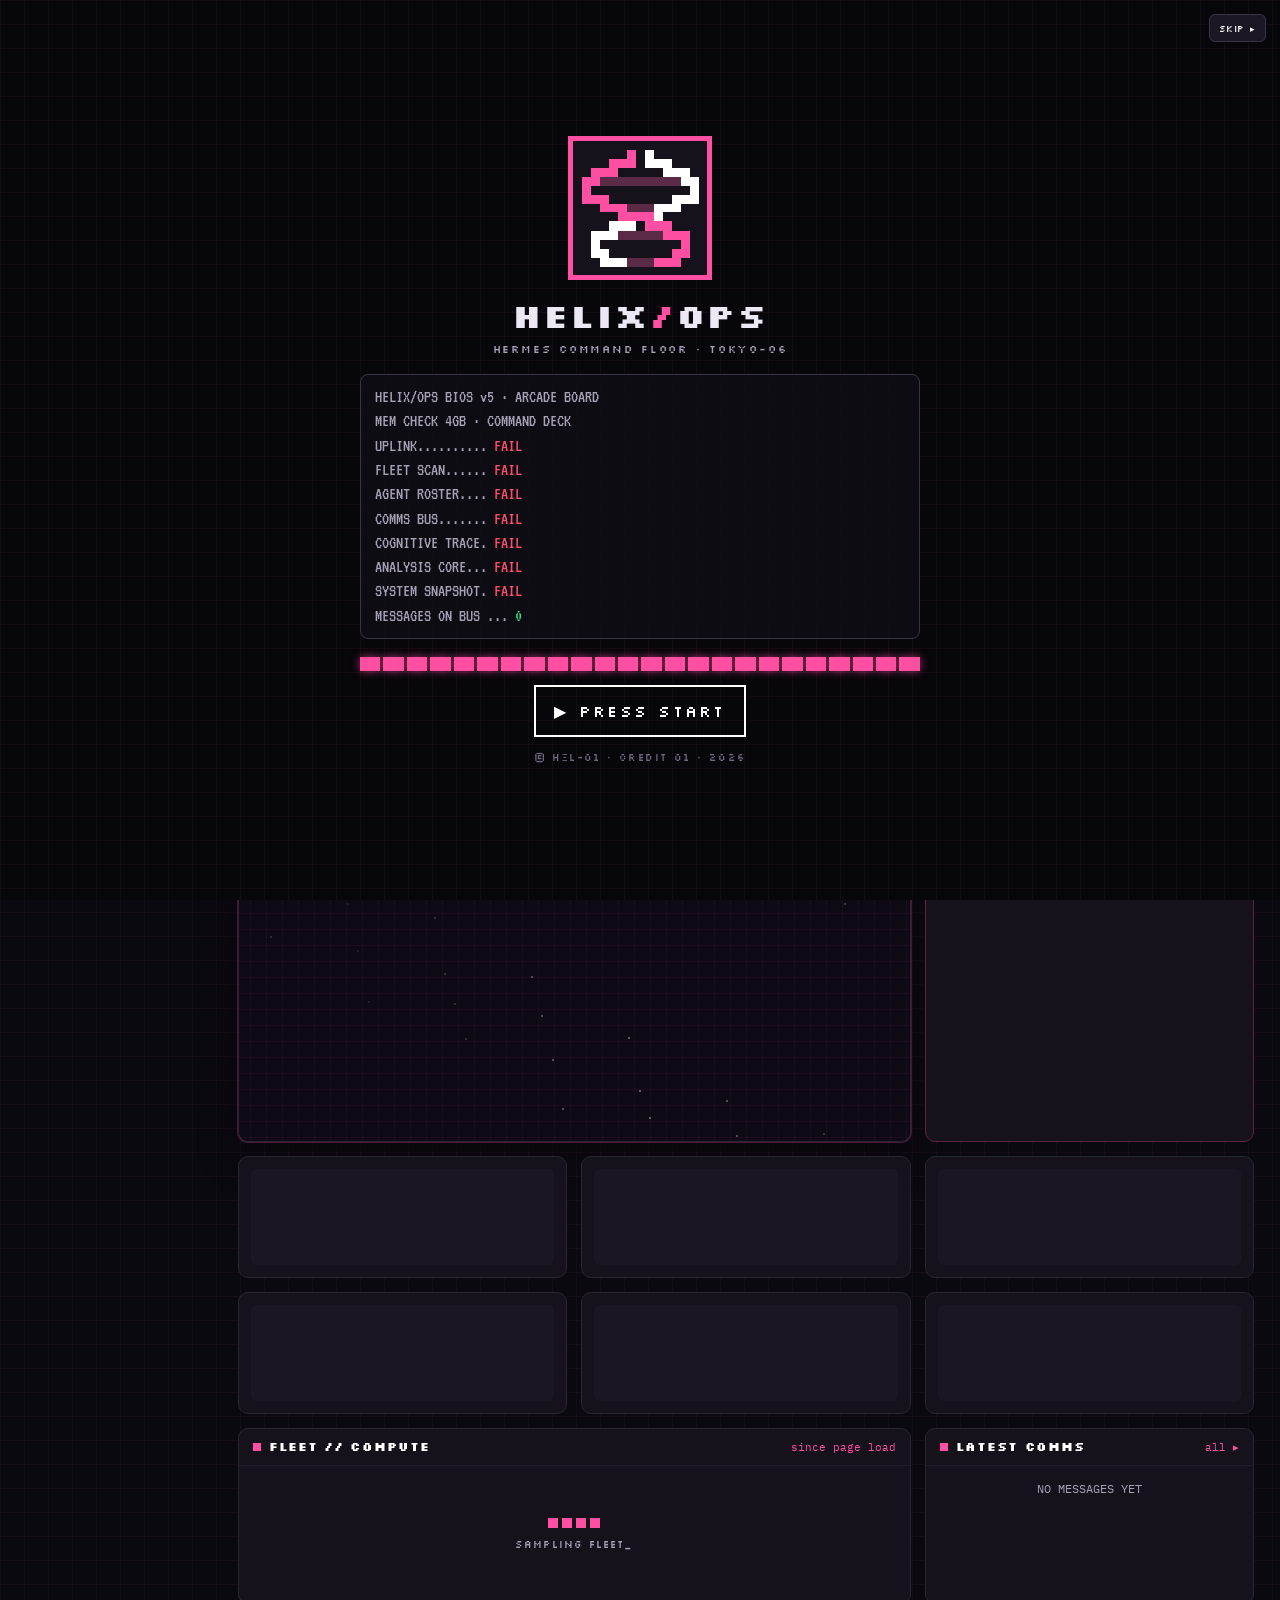
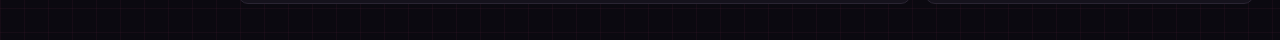
==== index.html @ 46e4b754 "LIGHTS page: WiZ rooms with drag-and-drop move/swap - restore helix_lights.py (+tests) from the ligh" ====
<!DOCTYPE html>
<html lang="en">
<head>
<meta charset="utf-8">
<meta name="viewport" content="width=device-width, initial-scale=1, viewport-fit=cover">
<meta name="theme-color" content="#ff4fa3">
<meta name="application-name" content="HELIX OPS">
<meta name="apple-mobile-web-app-title" content="HELIX/OPS">
<meta name="apple-mobile-web-app-capable" content="yes">
<meta name="apple-mobile-web-app-status-bar-style" content="black-translucent">
<title>HELIX/OPS</title>
<link rel="manifest" href="manifest.webmanifest" crossorigin="use-credentials">
<style>
  /* first paint before the app stylesheet arrives */
  html, body { margin: 0; background: #0b0910; color: #ece8f4; }
  #app:empty::before { content: "INSERT COIN_"; position: fixed; inset: 0; display: grid; place-items: center; font: 14px ui-monospace, monospace; letter-spacing: .2em; color: #ff4fa3; }
</style>
</head>
<body>
<div id="app"></div>
<noscript><p style="padding:24px">HELIX/OPS needs JavaScript. <a href="legacy">Open the classic dashboard</a>.</p></noscript>
<script>
  (function () {
    var V = "hos1100";
    window.HELIX_ASSET_V = V;
    var P = (location.pathname === "/ops" || location.pathname.indexOf("/ops/") === 0) ? "/ops" : "";
    function icon(rel, href) { var l = document.createElement("link"); l.rel = rel; l.href = P + href + "?v=" + V; document.head.appendChild(l); }
    icon("icon", "/helix-arcade-mark.svg"); icon("apple-touch-icon", "/app/icons/apple-touch-icon.png");
    ["silkscreen-400", "silkscreen-700", "vt323-400", "plexmono-400"].forEach(function (f) { var l = document.createElement("link"); l.rel = "preload"; l.as = "font"; l.type = "font/woff"; l.crossOrigin = "anonymous"; l.href = P + "/app/fonts/" + f + ".woff"; document.head.appendChild(l); });
    if ("serviceWorker" in navigator && (location.protocol === "https:" || location.hostname === "localhost" || location.hostname === "127.0.0.1")) {
      window.addEventListener("load", function () { navigator.serviceWorker.register(P + "/sw.js", { scope: P + "/" }).catch(function () {}); });
    }
    var css = document.createElement("link"); css.rel = "stylesheet"; css.href = P + "/app/arcade.css?v=" + V; document.head.appendChild(css);
    var files = ["/app/core.js", "/app/mesh.js", "/app/avatar.js", "/app/pages.js", "/app/lights.js"], i = 0;
    (function next() {
      if (i >= files.length) { window.Helix.start(); return; }
      var s = document.createElement("script"); s.src = P + files[i++] + "?v=" + V; s.onload = next;
      s.onerror = function () { document.getElementById("app").innerHTML = '<p style="padding:24px;font-family:monospace">Failed to load ' + s.src + ' — <a href="' + P + '/legacy">classic dashboard</a></p>'; };
      document.body.appendChild(s);
    })();
  })();
</script>
</body>
</html>
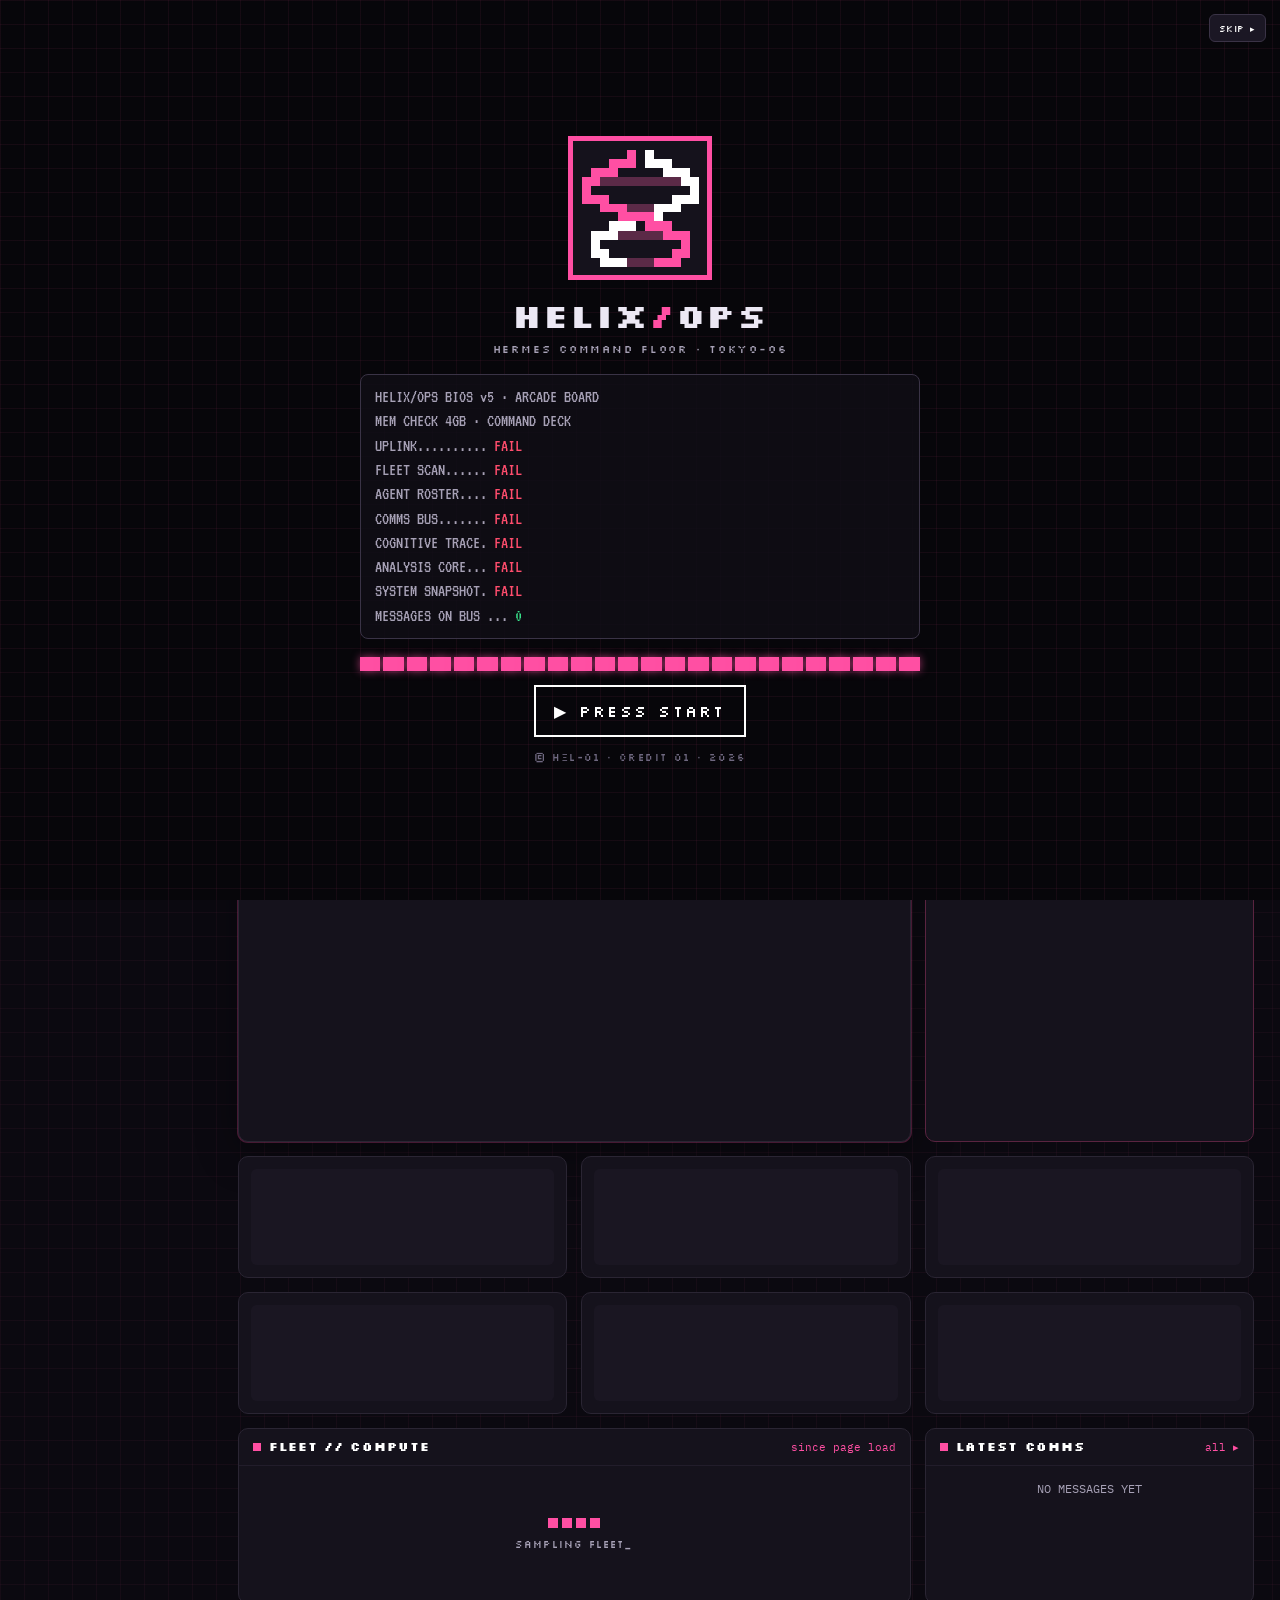
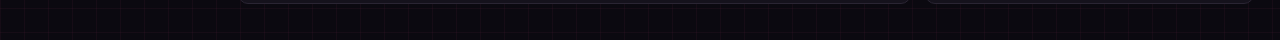
==== commit f5cbd121: "Accounts + ADMIN page: hashed passwords, roles, lockouts, CSRF, arcade login - helix_auth.py: users " ====
--- a/index.html
+++ b/index.html
@@ -21,7 +21,7 @@
 <noscript><p style="padding:24px">HELIX/OPS needs JavaScript. <a href="legacy">Open the classic dashboard</a>.</p></noscript>
 <script>
   (function () {
-    var V = "hos1100";
+    var V = "hos1200";
     window.HELIX_ASSET_V = V;
     var P = (location.pathname === "/ops" || location.pathname.indexOf("/ops/") === 0) ? "/ops" : "";
     function icon(rel, href) { var l = document.createElement("link"); l.rel = rel; l.href = P + href + "?v=" + V; document.head.appendChild(l); }
@@ -31,7 +31,7 @@
       window.addEventListener("load", function () { navigator.serviceWorker.register(P + "/sw.js", { scope: P + "/" }).catch(function () {}); });
     }
     var css = document.createElement("link"); css.rel = "stylesheet"; css.href = P + "/app/arcade.css?v=" + V; document.head.appendChild(css);
-    var files = ["/app/core.js", "/app/mesh.js", "/app/avatar.js", "/app/pages.js", "/app/lights.js"], i = 0;
+    var files = ["/app/core.js", "/app/mesh.js", "/app/avatar.js", "/app/pages.js", "/app/lights.js", "/app/admin.js"], i = 0;
     (function next() {
       if (i >= files.length) { window.Helix.start(); return; }
       var s = document.createElement("script"); s.src = P + files[i++] + "?v=" + V; s.onload = next;
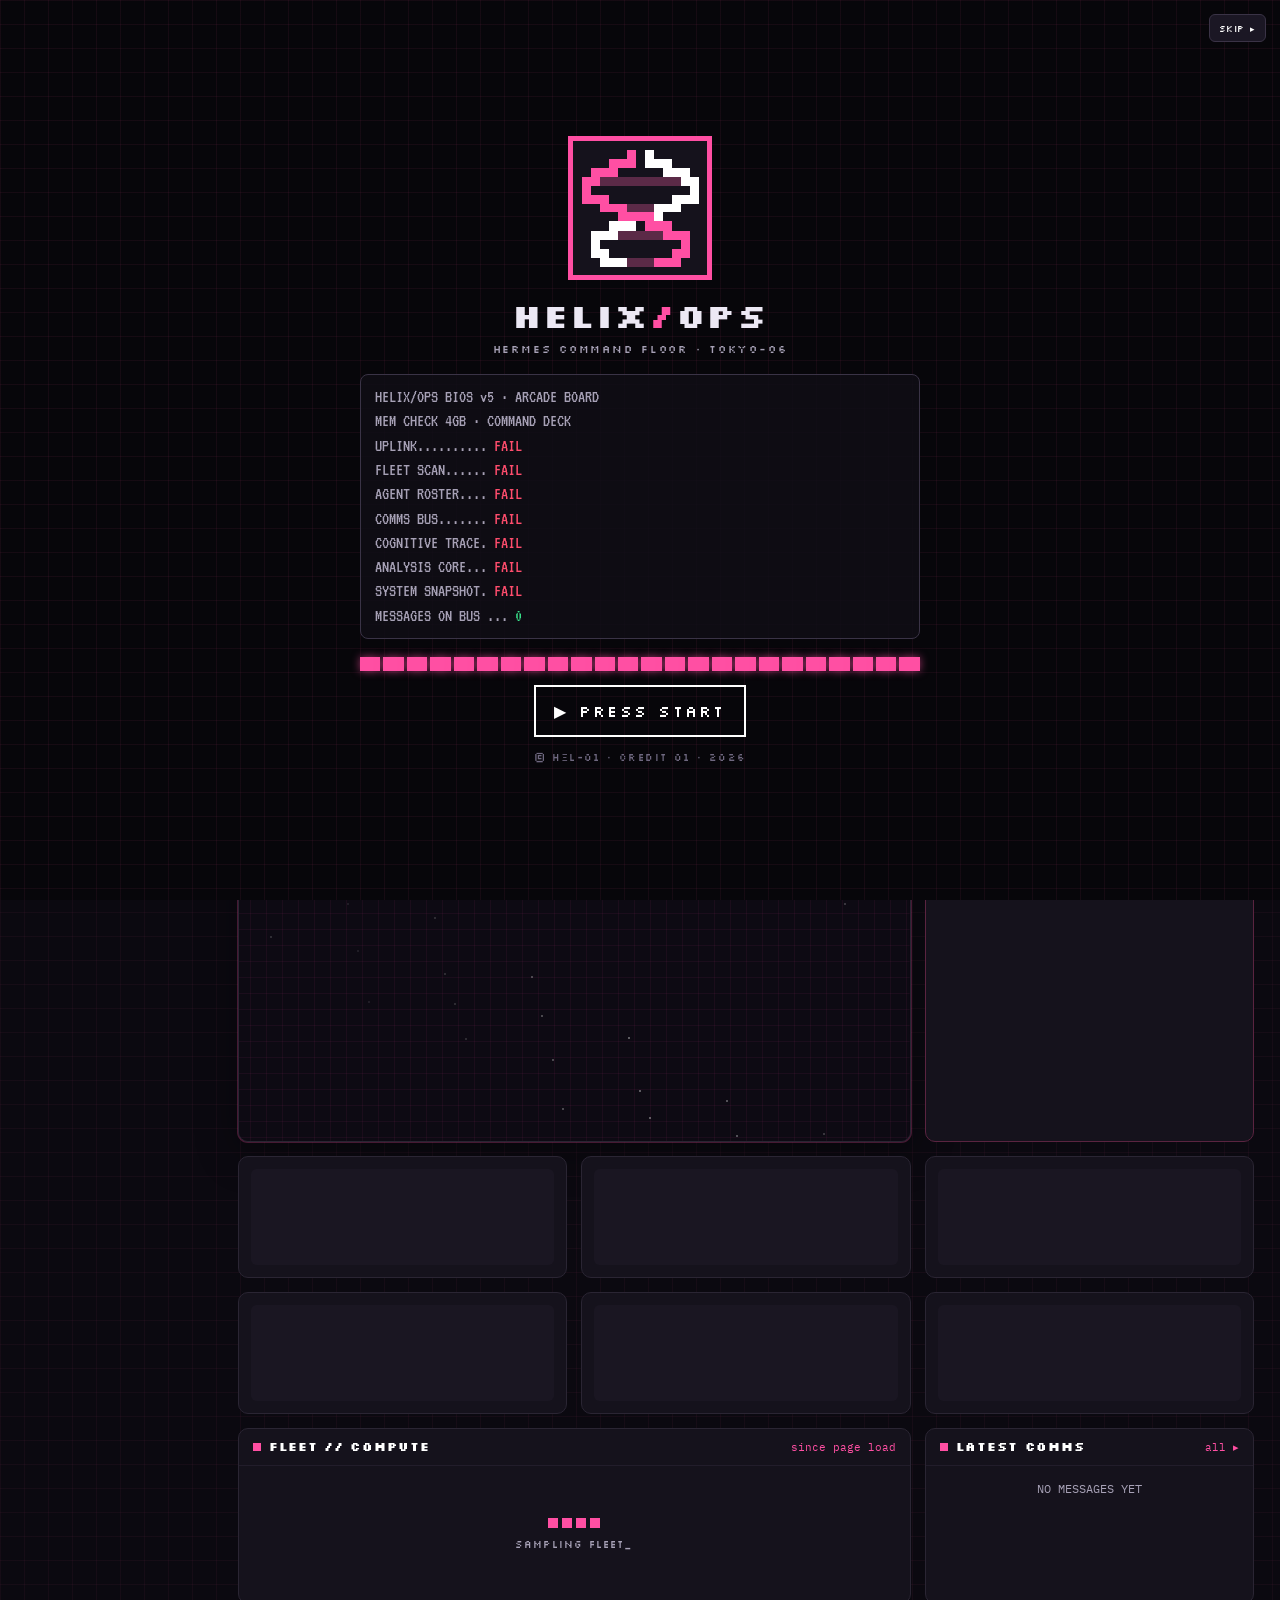
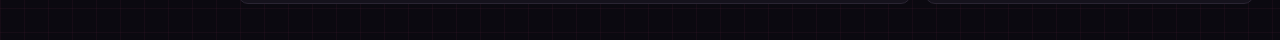
==== commit 42159b68: "Accounts: reset-admin recovery command + rename user - python3 helix_auth.py reset-admin → admin/adm" ====
--- a/index.html
+++ b/index.html
@@ -21,7 +21,7 @@
 <noscript><p style="padding:24px">HELIX/OPS needs JavaScript. <a href="legacy">Open the classic dashboard</a>.</p></noscript>
 <script>
   (function () {
-    var V = "hos1200";
+    var V = "hos1210";
     window.HELIX_ASSET_V = V;
     var P = (location.pathname === "/ops" || location.pathname.indexOf("/ops/") === 0) ? "/ops" : "";
     function icon(rel, href) { var l = document.createElement("link"); l.rel = rel; l.href = P + href + "?v=" + V; document.head.appendChild(l); }
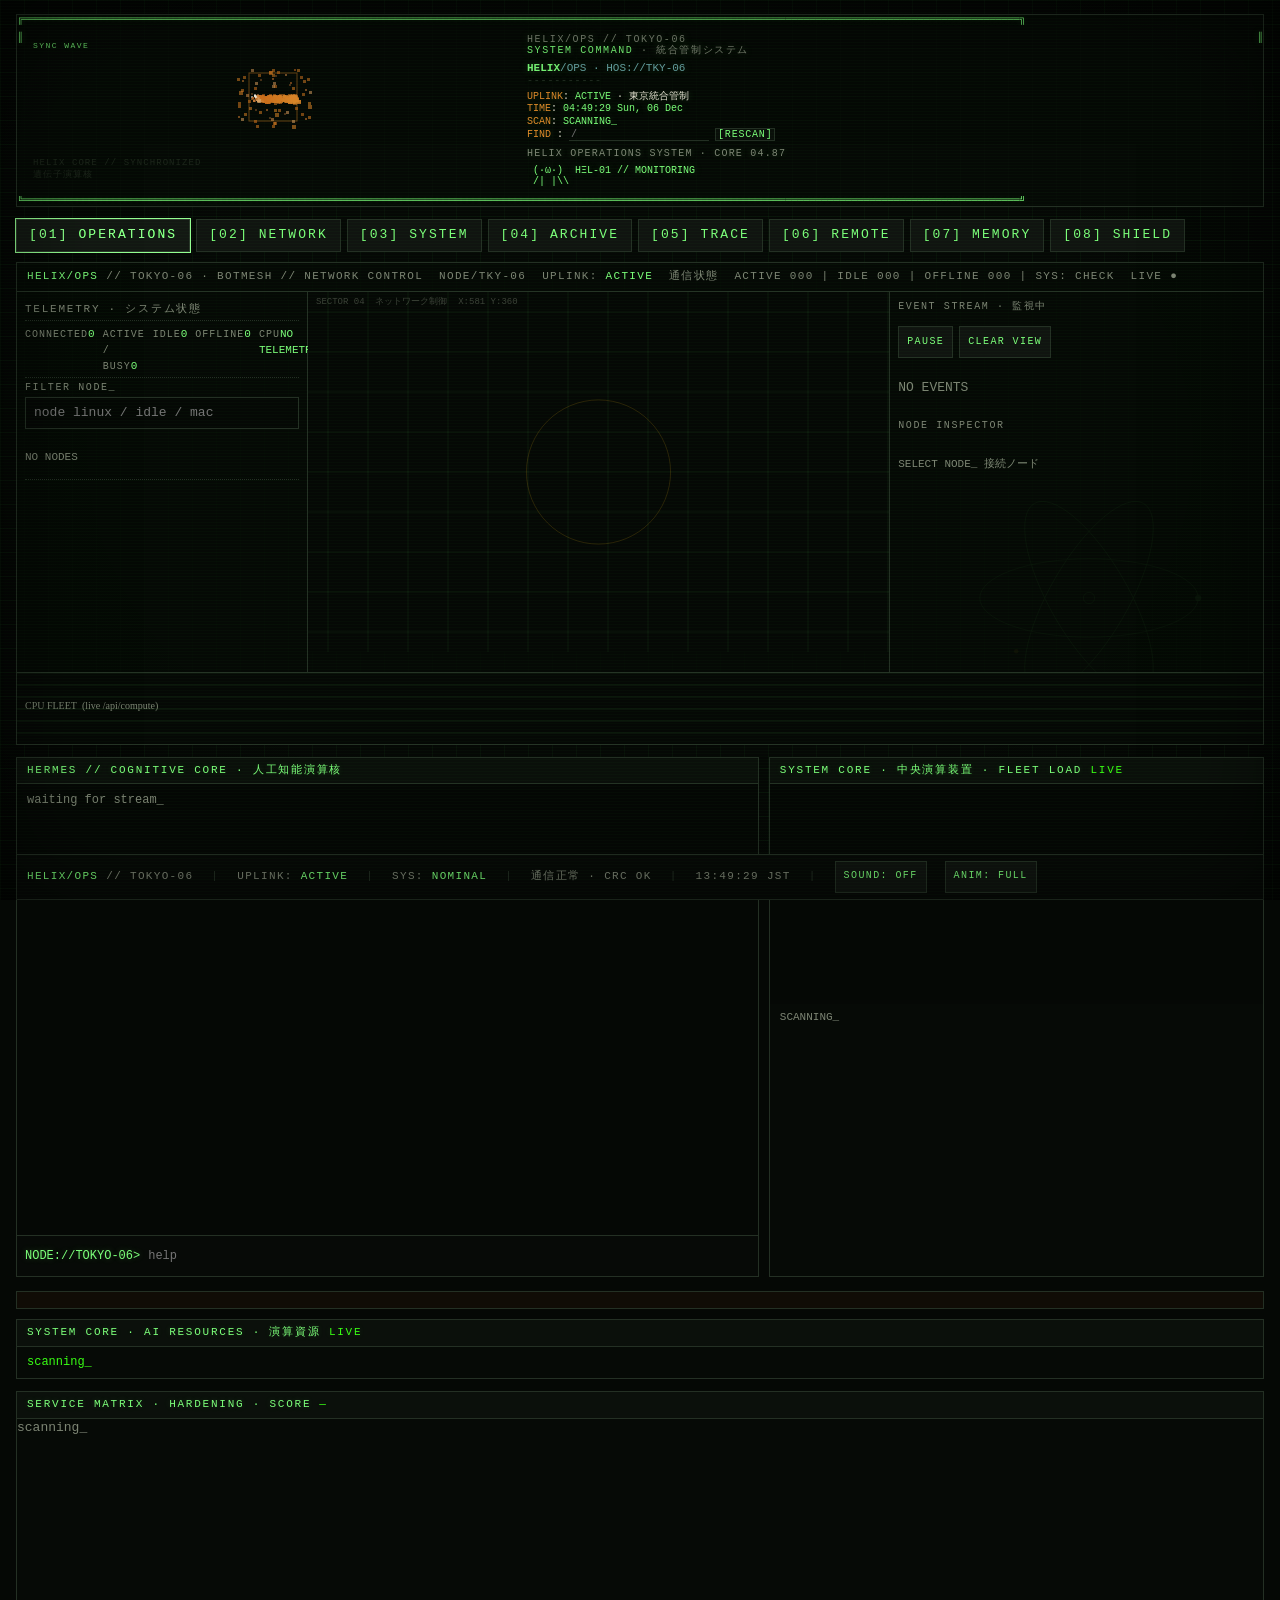
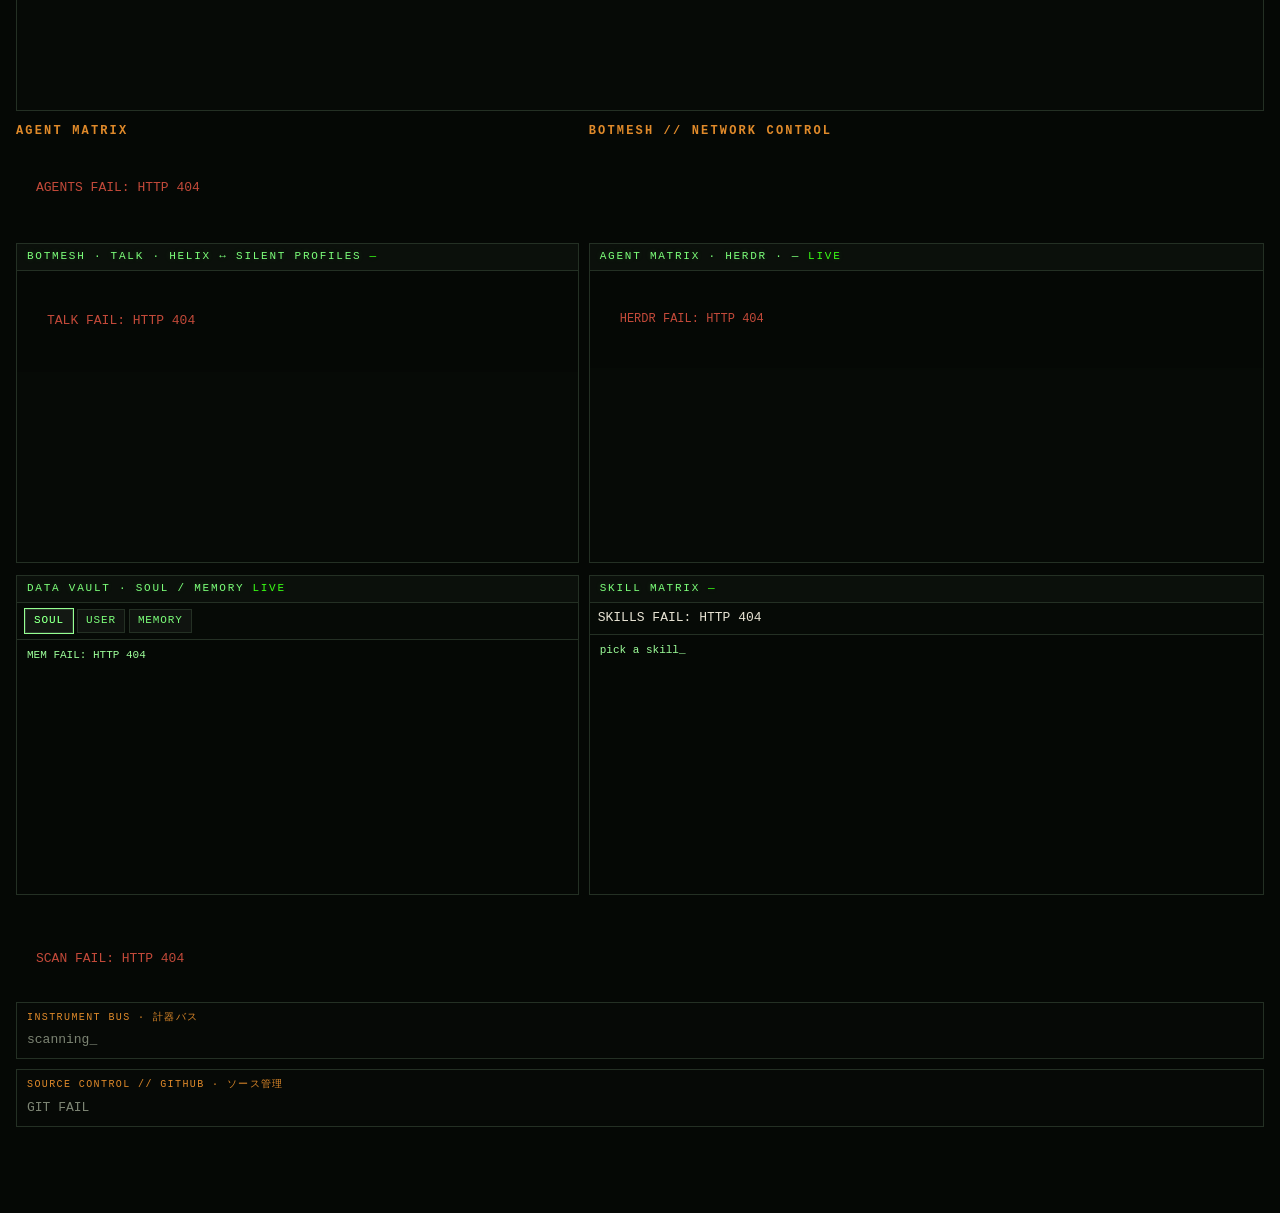
==== commit b8d51c5a: "feat: RAGNAR SHIELD [08] — non-destructive LAN exposure audit Ports Ragnar (imperador/ragnar) netSer" ====
--- a/index.html
+++ b/index.html
@@ -1,43 +1,2025 @@
 <!DOCTYPE html>
 <html lang="en">
 <head>
-<meta charset="utf-8">
-<meta name="viewport" content="width=device-width, initial-scale=1, viewport-fit=cover">
-<meta name="theme-color" content="#ff4fa3">
+<meta charset="utf-8" />
+<meta name="viewport" content="width=device-width, initial-scale=1, viewport-fit=cover" />
+<title>HELIX/OPS · TOKYO-06</title>
+<link rel="icon" href="/helix-core-mark.svg" type="image/svg+xml">
 <meta name="application-name" content="HELIX OPS">
 <meta name="apple-mobile-web-app-title" content="HELIX/OPS">
-<meta name="apple-mobile-web-app-capable" content="yes">
-<meta name="apple-mobile-web-app-status-bar-style" content="black-translucent">
-<title>HELIX/OPS</title>
-<link rel="manifest" href="manifest.webmanifest" crossorigin="use-credentials">
 <style>
-  /* first paint before the app stylesheet arrives */
-  html, body { margin: 0; background: #0b0910; color: #ece8f4; }
-  #app:empty::before { content: "INSERT COIN_"; position: fixed; inset: 0; display: grid; place-items: center; font: 14px ui-monospace, monospace; letter-spacing: .2em; color: #ff4fa3; }
+  :root {
+    --bg: #060705;
+    --ink: #d6d4c8;
+    --dim: #7d8574;
+    --line: #243024;
+    --panel: rgba(8, 12, 8, 0.94);
+    --gold: #d4a017;
+    --ok: #7CFF7A;
+    --bad: #c44a3a;
+    --warn: #e09030;
+    --cyan: #6aa8a8;
+    --mag: #c44a3a;
+  }
+  * { box-sizing: border-box; }
+  html, body { margin: 0; padding: 0; background: var(--bg); color: var(--ink);
+    font: 13px/1.45 "MS PGothic", "Hiragino Kaku Gothic ProN", "Yu Gothic", Osaka, ui-monospace, monospace; }
+  body { padding: 14px 16px 36px; min-height: 100vh; position: relative;
+    background-image:
+      linear-gradient(rgba(80,255,90,.035) 1px, transparent 1px),
+      linear-gradient(90deg, rgba(80,255,90,.035) 1px, transparent 1px),
+      radial-gradient(ellipse at center, transparent 50%, rgba(0,0,0,.45) 100%);
+    background-size: 24px 24px, 24px 24px, 100% 100%;
+  }
+  body::before {
+    content: ""; pointer-events: none; position: fixed; inset: 0; z-index: 8;
+    background: repeating-linear-gradient(180deg, rgba(90,255,90,.03) 0 1px, transparent 1px 3px);
+  }
+  body::after { content: none; }
+  .welcome {
+    color: var(--ok); text-shadow: 0 0 6px rgba(124,255,122,.25);
+    font-size: 10px; letter-spacing: 0.08em; margin: 6px 0 0;
+    white-space: nowrap; overflow: hidden; text-overflow: ellipsis;
+    font-family: ui-monospace, Menlo, "MS Gothic", monospace;
+  }
+  @keyframes rainbow {
+    0% { color: var(--ok); } 33% { color: #66ffff; } 66% { color: #ffff66; } 100% { color: var(--ok); }
+  }
+  header.logo {
+    display: flex; flex-direction: column; gap: 0; margin-bottom: 12px;
+    border: 0; padding: 0; background: transparent;
+    position: relative; z-index: 1;
+    color: var(--ok); font: 10px/1.15 ui-monospace, Menlo, "MS Gothic", monospace;
+    text-shadow: 0 0 6px rgba(124,255,122,.25);
+  }
+  .plaque-edge { margin: 0; overflow: hidden; white-space: nowrap; width: 100%; max-width: 100%; }
+  .plaque-row { display: flex; align-items: stretch; min-width: 0; }
+  .plaque-row > .bar { height: auto; line-height: inherit; background: transparent; }
+  .plaque-row .bar { flex: 0 0 auto; }
+  .logo-art {
+    display: flex; align-items: center; gap: 14px; padding: 8px 10px;
+    min-width: 0; flex: 1; overflow: visible;
+  }
+  .howm { width: min(52vw, 420px); min-width: 180px; flex: 0 1 420px; overflow: visible; }
+  .howm-field { overflow: visible; }
+  pre.banner { margin: 0; color: var(--ok); font-size: 10px; line-height: 1.05;
+    text-shadow: 0 0 6px rgba(124,255,122,.25); flex: 0 0 auto;
+    font-family: ui-monospace, Menlo, "MS Gothic", monospace; }
+  .fetch-info { flex: 1; min-width: 0; display: flex; flex-direction: column; justify-content: center; gap: 1px; }
+  .fetch-host { color: var(--ok); font-size: 11px; }
+  .fetch-host b { color: var(--ok); font-weight: 700; }
+  .fetch-rule { color: var(--line); letter-spacing: 0.08em; margin: 0 0 3px; }
+  .fetch-info .row { color: var(--ok); white-space: nowrap; overflow: hidden; text-overflow: ellipsis; }
+  .fetch-info .k { color: var(--ok); }
+  .fetch-info .v { color: #39ff14; }
+  header.logo #q {
+    min-width: 100px; width: 140px; background: transparent; color: #39ff14;
+    border: 0; border-bottom: 1px solid var(--ok); padding: 0 2px; font: 10px ui-monospace, Menlo, monospace;
+    outline: none; text-shadow: 0 0 6px #39ff14;
+  }
+  .hel-desk { margin: 4px 0 0; font: 10px/1.15 ui-monospace, Menlo, "MS Gothic", monospace; color: var(--ok); white-space: pre; }
+  @media (max-width: 767px) { .hel-desk { display: none; } }
+  header.logo button {
+    margin-left: 0; background: transparent; color: var(--ok);
+    border: 0; padding: 0 2px; text-shadow: 0 0 6px rgba(124,255,122,.25);
+    letter-spacing: 0.08em; font: 10px ui-monospace, Menlo, "MS Gothic", monospace;
+  }
+  @media (max-width: 800px) {
+    .logo-art { flex-direction: column; align-items: flex-start; gap: 6px; }
+    pre.banner { font-size: 7px; overflow: auto; max-width: 100%; }
+  }
+  .cockpit { display: grid; grid-template-columns: 1.2fr 0.8fr; gap: 10px; margin: 10px 0 14px; position: relative; z-index: 1; }
+  @media (max-width: 900px) { .cockpit { grid-template-columns: 1fr; } }
+  .term {
+    background: #050805;
+    border: 1px solid var(--line);
+    box-shadow: none;
+    display: flex; flex-direction: column; min-height: 520px;
+    font: 12px/1.4 ui-monospace, Menlo, "MS Gothic", monospace;
+  }
+  .term-bar {
+    background: #0b100b;
+    color: var(--ok); padding: 5px 10px; letter-spacing: 0.14em; font-size: 11px;
+    text-transform: uppercase; border-bottom: 1px solid var(--line);
+    text-shadow: 0 0 6px rgba(106,223,100,.2);
+  }
+  .term-bar .ok { color: #39ff14; }
+  #thoughts {
+    flex: 1; min-height: 360px; max-height: 560px; overflow: auto;
+    padding: 8px 10px; background:
+      repeating-linear-gradient(180deg, rgba(57,255,20,.04) 0 1px, transparent 1px 3px),
+      #050010;
+  }
+  #thoughts .row { margin: 0 0 3px; white-space: pre-wrap; word-break: break-word; }
+  #thoughts .who { color: var(--ok); margin-right: 6px; }
+  #thoughts .k-user { color: #ffff66; }
+  #thoughts .k-assistant { color: #39ff14; }
+  #thoughts .k-thought { color: #9dff9a; opacity: 0.92; }
+  #thoughts .k-tool { color: #66ffff; }
+  #thoughts .k-prompt { color: #39ff14; }
+  #thoughts .empty { color: #5a3a70; }
+  .term-prompt {
+    display: flex; align-items: center; gap: 8px;
+    border-top: 1px solid var(--line); padding: 6px 8px; background: #0a0014;
+  }
+  .ps1 { color: #39ff14; text-shadow: 0 0 6px #39ff14; white-space: nowrap; }
+  #prompt-in {
+    flex: 1; min-height: 28px; background: transparent; color: #39ff14;
+    border: 0; padding: 4px 0; font: inherit; outline: none; resize: none;
+  }
+  .term.compute { min-height: 360px; }
+  #cpu-svg { width: 100%; height: 220px; display: block; background: #020005; }
+  #cpu-meta { padding: 6px 10px 8px; color: #d48cff; font-size: 11px; }
+  #cpu-meta b { color: #39ff14; }
+  #cpu-hosts { padding: 0 10px 10px; display: grid; gap: 4px; }
+  #cpu-hosts .hrow { display: grid; grid-template-columns: 72px 1fr 54px; gap: 6px; align-items: center; color: #ffe8ff; }
+  #cpu-hosts .hbar { height: 6px; background: #1a0030; border: 1px solid var(--line); }
+  #cpu-hosts .hbar > i { display: block; height: 100%; background: linear-gradient(90deg, #39ff14, #ff4ad8); box-shadow: 0 0 6px #39ff14; }
+  .meta { color: var(--dim); font-variant-numeric: tabular-nums; padding-top: 4px; }
+  .meta b { color: var(--cyan); font-weight: 500; }
+  button {
+    background: #101410; color: var(--ok);
+    border: 1px solid var(--line); padding: 6px 12px; cursor: pointer; font: inherit;
+    text-transform: uppercase; letter-spacing: 0.12em; text-shadow: none;
+  }
+  header.logo button { margin-left: 0; }
+  button:hover { filter: brightness(1.15); }
+  button:active { border-style: inset; }
+  #ms-wrap { position: relative; z-index: 1; }
+  .ms-toolbar { display: flex; gap: 8px; align-items: center; flex-wrap: wrap; margin-bottom: 8px; }
+  .ms-toolbar button.on { background: #123; color: var(--cyan); }
+  .ms-stage { display: grid; grid-template-columns: 1fr 240px; gap: 10px; min-height: 480px; }
+  @media (max-width: 800px) { .ms-stage { grid-template-columns: 1fr; } }
+  #ms-svg, #ms-pane { grid-column: 1; width: 100%; height: 520px; background: #020805; border: 1px solid var(--line); }
+  #ms-svg { display: block; }
+  #ms-pane { display: none; overflow: auto; padding: 10px; }
+  .ms-edge { stroke: #1f6b4a; stroke-width: 1; }
+  .ms-edge.bot-live { stroke: #39ff14; stroke-width: 1.6; }
+  .ms-edge.bot-dim { stroke: #163326; }
+  .ms-edge.bridge { stroke: #ff4ad8; stroke-dasharray: 3 5; }
+  .ms-elabel { fill: var(--dim); font-size: 9px; text-anchor: middle; }
+  .ms-nlabel { fill: var(--ink); font-size: 10px; text-anchor: middle; }
+  .ms-ng { cursor: grab; }
+  #ms-inspect { border: 1px solid var(--line); padding: 10px; background: #020805; min-height: 480px; }
+  .ms-ity { color: var(--mag); font-size: 11px; letter-spacing: 0.12em; text-transform: uppercase; }
+  .ms-ititle { color: var(--gold); font-size: 14px; margin: 6px 0; }
+  .ms-ibody { color: var(--ink); margin-bottom: 10px; }
+  .ms-itags span { display: inline-block; border: 1px solid var(--line); padding: 1px 6px; margin: 0 4px 4px 0; color: var(--cyan); font-size: 11px; }
+  .ms-row { display: grid; grid-template-columns: 10px 1fr auto auto; gap: 8px; align-items: center; padding: 6px 0; border-bottom: 1px solid var(--line); cursor: pointer; }
+  .ms-row i { width: 8px; height: 8px; border-radius: 50%; display: block; }
+  .ms-cluster { margin-bottom: 14px; }
+  .ms-cluster h3 { margin: 0 0 6px; font-size: 12px; }
+  .ms-chip { margin: 0 6px 6px 0; }
+  #ms-q { width: 100%; margin-bottom: 10px; background: #07140f; color: var(--ink); border: 1px solid var(--line); padding: 6px 8px; font: inherit; }
+  h2 { font-size: 12px; letter-spacing: 0.16em; text-transform: uppercase; color: var(--ok);
+    margin: 18px 0 8px; font-weight: 700; text-shadow: none; }
+  h2::before { content: "★ "; color: #ffff66; }
+  .hosts { display: grid; grid-template-columns: repeat(auto-fit, minmax(240px, 1fr)); gap: 10px; }
+  .panel { background: var(--panel); border: 1px solid var(--line); padding: 12px 14px;
+    box-shadow: none; }
+  .host-name { font-size: 14px; font-weight: 600; color: var(--gold); }
+  .role { color: var(--dim); margin-left: 8px; font-weight: 400; }
+  .kv { display: grid; grid-template-columns: 92px 1fr; gap: 3px 10px; margin-top: 8px;
+    font-variant-numeric: tabular-nums; }
+  .k { color: var(--dim); }
+  .dot { display: inline-block; width: 7px; height: 7px; border-radius: 50%; margin-right: 6px;
+    background: var(--dim); box-shadow: 0 0 6px currentColor; }
+  .dot.on { background: var(--ok); color: var(--ok); }
+  .dot.off { background: var(--bad); color: var(--bad); }
+  .dot.warn { background: var(--warn); color: var(--warn); }
+  table { width: 100%; border-collapse: collapse; font-variant-numeric: tabular-nums; }
+  th { text-align: left; color: var(--dim); font-weight: 500; font-size: 11px;
+    letter-spacing: 0.08em; text-transform: uppercase; padding: 6px 8px; border-bottom: 1px solid var(--line); }
+  td { padding: 7px 8px; border-bottom: 1px solid var(--line); vertical-align: top; }
+  tr:last-child td { border-bottom: 0; }
+  .mono { font-family: inherit; font-size: 12px; color: var(--cyan); }
+  .err { color: var(--bad); padding: 20px; }
+  .split { display: grid; grid-template-columns: 1fr 1fr; gap: 10px; }
+  @media (max-width: 800px) { .split { grid-template-columns: 1fr; } }
+  .bar { height: 4px; background: #0b1a14; margin-top: 6px; }
+  .bar > i { display: block; height: 100%; background: var(--gold); box-shadow: 0 0 6px var(--ok); }
+  .tabs { display: flex; gap: 6px; margin: 0 0 10px; position: relative; z-index: 1; }
+  .tabs button { letter-spacing: 0.16em; }
+  .tabs button.on { filter: brightness(1.2); box-shadow: none; }
+  #pane-net { position: relative; z-index: 1; }
+  #pane-sec { position: relative; z-index: 1; }
+  #pane-dock { position: relative; z-index: 1; }
+  #cam-grid { display: grid; grid-template-columns: repeat(auto-fit, minmax(280px, 1fr)); gap: 10px; }
+  .cam { background: #030008; border: 1px solid var(--line); box-shadow: none; }
+  .cam img { width: 100%; height: 180px; object-fit: cover; background: #000; display: block; image-rendering: auto; }
+  .cam .cap { padding: 6px 8px; font-size: 12px; color: #ffff66; }
+  .cam .cap .st { color: #39ff14; }
+  .cam .cap .st.off { color: #ff3864; }
+  #net-note { margin: 0 0 8px; }
+  .clock { color: #ffff66; font-variant-numeric: tabular-nums; letter-spacing: 0.08em; text-shadow: 0 0 6px rgba(106,223,100,.25); }
+  #q { background: #1a0030; color: #39ff14; border: 1px solid var(--line); padding: 4px 8px; font: inherit; min-width: 160px; }
+  #alerts { display: flex; flex-wrap: wrap; gap: 6px; margin: 0 0 10px; position: relative; z-index: 1; min-height: 0; }
+  #alerts .chip { border: 1px solid var(--line); padding: 3px 8px; font-size: 11px; letter-spacing: 0.08em; }
+  #alerts .chip.bad { background: #400018; color: #ff9ec8; }
+  #alerts .chip.ok { background: #003018; color: #39ff14; }
+  #alerts .chip.warn { background: #402000; color: #ffff66; }
+  #dock { display: grid; grid-template-columns: repeat(auto-fit, minmax(140px, 1fr)); gap: 8px; margin: 0 0 12px; position: relative; z-index: 1; }
+  #dock a { display: block; text-decoration: none; color: inherit; background: var(--panel); border: 1px solid var(--line); padding: 8px 10px; box-shadow: none; }
+  #dock a:hover { filter: brightness(1.15); }
+  #dock .dn { color: var(--gold); font-weight: 700; }
+  #dock .du { color: var(--dim); font-size: 10px; word-break: break-all; }
+  #need-you { position: relative; z-index: 1; margin: 0 0 10px; border: 3px ridge #ffff66; padding: 8px 10px; background: rgba(40,20,0,.85); }
+  #need-you h2 { margin: 0 0 6px; color: #ffff66; }
+  #need-you .w { margin: 0 0 6px; }
+  #need-you .w .t { color: #ffff66; }
+  #need-you .w .s { color: #ffe8ff; font-size: 12px; }
+  .btop { position: relative; z-index: 1; margin: 0 0 12px; background: #030008; border: 1px solid var(--line); box-shadow: none; }
+  #btop-pix { margin: 0; padding: 8px 10px; color: #39ff14; font: 12px/1.25 ui-monospace, Menlo, "MS Gothic", monospace; white-space: pre; overflow: auto; }
+  #hard { position: relative; z-index: 1; margin: 0 0 12px; }
+  #hard .f { display: flex; gap: 8px; padding: 4px 0; border-bottom: 1px dotted #ff4ad855; }
+  #hard .lv { font-size: 10px; letter-spacing: 0.1em; text-transform: uppercase; min-width: 44px; }
+  #hard .lv.high { color: #ff3864; }
+  #hard .lv.med { color: #ffcc00; }
+  #hard .lv.warn { color: #ff9f43; }
+  #hard .lv.ok { color: #39ff14; }
+  .pair { display: grid; grid-template-columns: minmax(260px, 1fr) minmax(320px, 1.2fr); gap: 10px; margin: 0 0 12px; position: relative; z-index: 1; }
+  @media (max-width: 900px) { .pair { grid-template-columns: 1fr; } }
+  .pair h2 { margin: 0 0 6px; }
+  .agents { display: grid; grid-template-columns: 1fr; gap: 8px; }
+  .pair .agents { margin: 0; max-height: 420px; overflow: auto; }
+  .pair #bot-svg { height: 360px; }
+  .view { display: flex; flex-direction: column; min-height: 320px; background: #030008; border: 1px solid var(--line); box-shadow: none; }
+  .view .term-bar { display: flex; gap: 8px; align-items: center; }
+  .view .term-bar .grow { flex: 1; }
+  .mtabs, .sk-list { display: flex; flex-wrap: wrap; gap: 4px; padding: 6px 8px; border-bottom: 1px solid var(--line); }
+  .mtabs button, .sk-list button { padding: 3px 8px; font-size: 11px; letter-spacing: 0.08em; }
+  .mtabs button.on, .sk-list button.on { filter: brightness(1.2); box-shadow: none; }
+  .sk-list { max-height: 120px; overflow: auto; }
+  .sk-list button { text-transform: none; letter-spacing: 0; }
+  #talk { max-height: 280px; overflow: auto; padding: 8px 10px; background: #050010; }
+  #talk .trow { margin: 0 0 8px; }
+  #talk .meta { color: var(--gold); font-size: 11px; letter-spacing: 0.06em; }
+  #talk .body { color: #9dff9a; white-space: pre-wrap; word-break: break-word; font-size: 12px; }
+  #talk .empty { color: var(--dim); }
+  #herdr-body { max-height: 280px; overflow: auto; padding: 8px 10px; background: #050010; color: #9dff9a; font-size: 12px; }
+  #herdr-body .meta { color: var(--gold); }
+  #mem-body, #sk-body { flex: 1; margin: 0; padding: 8px 10px; max-height: 280px; overflow: auto; white-space: pre-wrap; word-break: break-word; color: #9dff9a; font: 11px/1.4 ui-monospace, Menlo, monospace; background: #050010; }
+  .agent { background: var(--panel); border: 1px solid var(--line); box-shadow: none; padding: 8px 10px; }
+  .agent .ah { display: flex; gap: 8px; align-items: baseline; }
+  .agent .an { color: var(--gold); font-weight: 700; }
+  .agent .ahost { color: var(--dim); font-size: 11px; }
+  .agent .chip { margin-left: auto; font-size: 10px; letter-spacing: 0.1em; text-transform: uppercase; }
+  .agent .chip.busy { color: #39ff14; }
+  .agent .chip.idle { color: #ffff66; }
+  .agent .chip.dark { color: #8866aa; }
+  .agent .ado { color: var(--cyan); font-size: 11px; margin: 4px 0; }
+  .agent .ath { color: #9dff9a; font-size: 11px; white-space: pre-wrap; word-break: break-word; max-height: 7.2em; overflow: auto; }
+  .blink { animation: blink 1.1s step-end infinite; }
+  @keyframes blink { 50% { opacity: 0; } }
+  .pri-high { color: var(--bad); }
+  .pri-med { color: var(--warn); }
+  .pri-low { color: var(--cyan); }
+  .empty { color: var(--dim); }
+  .queue-kind { color: var(--mag); text-transform: uppercase; font-size: 11px; letter-spacing: 0.08em; }
+  a { color: var(--cyan); }
+  #bot-svg { width: 100%; height: 420px; background: #1a0030; border: 1px solid var(--line); display: block; }
+  .flow { stroke-dasharray: 5 9; animation: flow 1.1s linear infinite; }
+  @keyframes flow { to { stroke-dashoffset: -28; } }
+  .bot-nlabel { fill: var(--ink); font-size: 11px; text-anchor: middle; }
+  .bot-elabel { fill: var(--dim); font-size: 9px; text-anchor: middle; }
+  .bot-pkt { filter: drop-shadow(0 0 4px #39ff14); }
+
+  html { overflow-x: hidden; }
+  body {
+    min-height: 100svh;
+    padding-top: max(14px, env(safe-area-inset-top, 0px));
+    padding-right: max(16px, env(safe-area-inset-right, 0px));
+    padding-bottom: max(28px, env(safe-area-inset-bottom, 0px));
+    padding-left: max(16px, env(safe-area-inset-left, 0px));
+  }
+  .howm, .howm-field, img, svg, video, canvas { max-width: 100%; }
+  .howm { min-width: 0; }
+  .nav-toggle { display: none; }
+  .fetch-find { display: flex; flex-wrap: wrap; align-items: center; gap: 6px; min-width: 0; }
+  .table-scroll { overflow-x: auto; -webkit-overflow-scrolling: touch; max-width: 100%; }
+  #pane-net, #pane-sec, #pane-dock, #btop-pix, #hard { max-width: 100%; }
+  #btop-pix { overflow-x: auto; }
+
+  @media (hover: none) {
+    button:hover, #dock a:hover { filter: none; }
+  }
+  @media (pointer: coarse) {
+    button, #dock a, .tabs button, .mtabs button, .sk-list button, header.logo button {
+      min-height: 44px; min-width: 44px;
+    }
+    header.logo #q, #prompt-in, #ms-q { min-height: 44px; font-size: 16px; }
+  }
+  @media (prefers-reduced-motion: reduce) {
+    .welcome, .blink, .flow, .howm-field { animation: none !important; }
+    body::before { display: none; }
+  }
+
+  /* MOBILE 0–767 */
+  @media (max-width: 767px) {
+    body { font-size: clamp(12px, 3.6vw, 14px); padding-top: max(8px, env(safe-area-inset-top, 0px)); }
+    body::before { opacity: 0.45; }
+    header.logo {
+      margin-bottom: 8px;
+      border: 1px solid var(--line);
+      box-shadow: none;
+      background: rgba(20, 0, 32, 0.72);
+    }
+    .plaque-edge, .plaque-row > .bar { display: none; }
+    .logo-art {
+      flex-direction: column; align-items: stretch; gap: 8px;
+      padding: 10px 10px 8px;
+    }
+    .howm {
+      width: 100% !important;
+      max-width: 100% !important;
+      min-width: 0 !important;
+      flex: none !important;
+      margin-inline: auto;
+      transform: none !important;
+    }
+    .howm-field {
+      filter: drop-shadow(0 0 6px rgba(106,223,100,.35));
+      animation-duration: 14s;
+    }
+    .fetch-info { width: 100%; }
+    .fetch-info .row { white-space: normal; }
+    header.logo #q { width: 100%; min-width: 0; min-height: 44px; font-size: 16px; }
+    header.logo button { min-height: 44px; padding: 8px 12px; }
+    .welcome { font-size: clamp(9px, 2.8vw, 11px); white-space: normal !important; overflow: visible !important; text-overflow: unset; overflow-wrap: anywhere; word-break: break-word; }
+    .nav-toggle {
+      display: flex; align-items: center; justify-content: center;
+      width: 100%; min-height: 44px; margin: 0 0 8px; z-index: 20;
+      letter-spacing: 0.16em;
+    }
+    .tabs {
+      display: none;
+      flex-direction: column;
+      gap: 6px;
+      margin: 0 0 10px;
+    }
+    body.nav-open .tabs { display: flex; }
+    .tabs button { width: 100%; min-height: 44px; }
+    .cockpit, .pair, .split, .ms-stage { grid-template-columns: 1fr !important; gap: 8px; }
+    .term, .term.compute { min-height: 0; }
+    #thoughts { min-height: 220px; max-height: 42svh; }
+    .term-prompt { flex-wrap: wrap; }
+    .ps1 { font-size: 11px; }
+    #prompt-in { min-height: 44px; font-size: 16px; width: 100%; }
+    #cpu-svg { height: 150px; }
+    #bot-svg, .pair #bot-svg { height: 220px; }
+    #ms-svg, #ms-pane, #ms-inspect { height: auto; min-height: 280px; }
+    .hosts { grid-template-columns: 1fr; }
+    .kv { grid-template-columns: 72px 1fr; }
+    #cam-grid { grid-template-columns: 1fr; }
+    .cam img { height: 160px; }
+    #dock { grid-template-columns: 1fr 1fr; }
+    #cpu-hosts .hrow { grid-template-columns: 56px 1fr 40px; }
+    .mtabs button, .sk-list button { min-height: 40px; padding: 8px 10px; }
+    h2 { margin: 12px 0 6px; }
+  }
+
+  /* phone landscape */
+  @media (max-width: 767px) and (orientation: landscape) {
+    #thoughts { max-height: 28svh; min-height: 140px; }
+    .howm { max-width: min(70vw, 420px) !important; }
+  }
+
+  /* TABLET 768–1023 */
+  @media (min-width: 768px) and (max-width: 1023px) {
+    body { font-size: 13px; }
+    header.logo {
+      border: 1px solid var(--line);
+      box-shadow: none;
+      background: rgba(20, 0, 32, 0.55);
+    }
+    .plaque-edge, .plaque-row > .bar { display: none; }
+    .logo-art { flex-direction: column; align-items: stretch; gap: 10px; }
+    .howm {
+      width: min(92%, 560px) !important;
+      max-width: 100% !important;
+      min-width: 0 !important;
+      flex: none !important;
+      margin-inline: auto;
+      transform: none !important;
+    }
+    .tabs { flex-wrap: wrap; }
+    .tabs button { min-height: 40px; padding: 8px 14px; }
+    .cockpit { grid-template-columns: 1fr; }
+    .pair { grid-template-columns: 1fr; }
+    .split { grid-template-columns: 1fr 1fr; }
+    .hosts { grid-template-columns: 1fr 1fr; }
+    #dock { grid-template-columns: repeat(3, 1fr); }
+    #cam-grid { grid-template-columns: 1fr 1fr; }
+    #thoughts { min-height: 280px; max-height: 420px; }
+    .term { min-height: 400px; }
+  }
+  @media (min-width: 768px) and (max-width: 1023px) and (orientation: landscape) {
+    .cockpit { grid-template-columns: 1.15fr 0.85fr; }
+    .logo-art { flex-direction: row; align-items: center; }
+    .howm { width: min(48vw, 420px) !important; margin-inline: 0; }
+  }
+
+  /* DESKTOP 1024+ */
+  @media (min-width: 1024px) {
+    .howm {
+      width: min(52vw, 480px);
+      max-width: 480px;
+      flex: 0 1 480px;
+      margin-inline: 0;
+      transform: none !important;
+    }
+    .cockpit { grid-template-columns: 1.2fr 0.8fr; }
+    .pair { grid-template-columns: minmax(260px, 1fr) minmax(320px, 1.2fr); }
+  }
+  @media (min-width: 1440px) {
+    body { padding-left: 28px; padding-right: 28px; font-size: 14px; }
+    .howm { width: min(42vw, 560px); max-width: 560px; }
+    .term { min-height: 560px; }
+  }
+  @media (min-width: 1920px) {
+    body { padding-left: 40px; padding-right: 40px; }
+    .howm { width: min(36vw, 640px); max-width: 640px; }
+    .hosts { grid-template-columns: repeat(auto-fit, minmax(280px, 1fr)); }
+  }
+  @media (min-width: 2560px) {
+    body { padding-left: 64px; padding-right: 64px; font-size: 15px; }
+    .howm { width: min(28vw, 720px); max-width: 720px; }
+  }
 </style>
 </head>
 <body>
-<div id="app"></div>
-<noscript><p style="padding:24px">HELIX/OPS needs JavaScript. <a href="legacy">Open the classic dashboard</a>.</p></noscript>
+<header class="logo">
+<pre class="banner plaque-edge">╔══════════════════════════════════════════════════════════════════════════════════════════════════════════════════════════════════════════════════════════════════════╗</pre>
+  <div class="plaque-row">
+    <span class="bar">║</span>
+    <div class="logo-art">
+      <div id="helix-ops-mark" class="howm" aria-label="HELIX/OPS"></div>
+      <div class="fetch-info">
+        <p class="ident">HELIX/OPS // TOKYO-06<br><strong>SYSTEM COMMAND</strong> · 統合管制システム</p>
+        <div class="fetch-host"><b>HELIX</b>/OPS · HOS://TKY-06</div>
+        <div class="fetch-rule">-----------</div>
+        <div class="row"><span class="k">UPLINK</span>: <span class="v">ACTIVE</span> · 東京統合管制</div>
+        <div class="row"><span class="k">TIME</span>: <span class="v" id="clock">--:--:--</span></div>
+        <div class="row"><span class="k">SCAN</span>: <span class="v" id="stamp">SCANNING<span class="blink">_</span></span></div>
+        <div class="row fetch-find"><span class="k">FIND</span>: <input id="q" type="search" placeholder="/" autocomplete="off" enterkeyhint="search"> <button type="button" id="reload">[RESCAN]</button></div>
+        <p class="welcome">HELIX OPERATIONS SYSTEM · CORE 04.87</p>
+        <pre id="hel-01-desk" class="hel-desk" title="H.E.L.I.X. SYSTEM OPERATOR"> (·ω·)  HΞL-01 // MONITORING
+ /| |\\</pre>
+      </div>
+    </div>
+    <span class="bar">║</span>
+  </div>
+<pre class="banner plaque-edge">╚══════════════════════════════════════════════════════════════════════════════════════════════════════════════════════════════════════════════════════════════════════╝</pre>
+</header>
+<section id="field" class="field" hidden>
+  <div class="ft-head">
+    <div class="ft-title">HELIX/OPS <span class="ft-dot" id="ft-dot">●</span>
+      <small>FIELD TERMINAL · NODE://TKY-06 · ● SYSTEM NOMINAL</small>
+    </div>
+    <pre id="hel-01" title="H.E.L.I.X. SYSTEM OPERATOR / HΞL-01" aria-hidden="true"> (·ω·)
+ /| |\\</pre>
+  </div>
+  <div id="hel-01-line">HΞL-01: standing by.</div>
+  <div class="ft-strip" id="ft-strip">
+    <button type="button" data-ft="core"><span>CPU</span><b id="ft-cpu">—</b></button>
+    <button type="button" data-ft="core"><span>MEM</span><b id="ft-mem">—</b></button>
+    <button type="button" data-ft="net"><span>NET</span><b id="ft-net">●</b></button>
+    <button type="button" data-ft="core"><span>AI</span><b id="ft-ai">●</b></button>
+    <button type="button" data-ft="mesh"><span>NODES</span><b id="ft-nodes">—</b></button>
+  </div>
+  <div class="ft-grid">
+    <div class="ft-card wide">
+      <div>
+        <div class="ft-k">HERMES // COGNITIVE CORE</div>
+        <div class="ft-v" id="ft-hermes">—</div>
+        <div class="ft-k" id="ft-model">MODEL —</div>
+        <div class="ft-k" id="ft-hstate">STATE —</div>
+      </div>
+      <div>
+        <div class="ft-k">ACTIVITY · 人工知能演算核</div>
+        <div class="ft-act" id="ft-act"><div class="empty">idle_</div></div>
+      </div>
+    </div>
+    <button type="button" class="ft-card wide ft-remote" id="ft-remote">
+      <div class="ft-k">REMOTE MATRIX · 遠隔端末</div>
+      <div id="ft-remote-body">
+        <div class="ft-v">REMOTE</div>
+        <div class="ft-k">HBBS ○ · HBBR ○</div>
+      </div>
+    </button>
+    <button type="button" class="ft-card wide" id="ft-matrix">
+      <div class="ft-k">MEMORY MATRIX · 記憶演算</div>
+      <div id="ft-matrix-body">
+        <div class="ft-v">MEMORY</div>
+        <div class="ft-k">SCANNING_</div>
+      </div>
+    </button>
+    <button type="button" class="ft-card wide" id="ft-shield">
+      <div class="ft-k">RAGNAR SHIELD · 防御網</div>
+      <div id="ft-shield-body">
+        <div class="ft-v">SHIELD</div>
+        <div class="ft-k">NO SCAN YET</div>
+      </div>
+    </button>
+    <button type="button" class="ft-card wide ft-trace" id="ft-trace">
+      <div class="ft-k">HERMES TRACE · 思考追跡</div>
+      <div id="ft-trace-body">
+        <div class="ft-v">IDLE</div>
+        <div class="ft-k">└─ —</div>
+        <div class="ft-k">IDLE  00:00</div>
+      </div>
+    </button>
+    <div class="ft-card">
+      <div class="ft-k">CPU</div>
+      <div class="ft-v" id="ft-cpu2">—</div>
+      <div class="ft-bar"><i id="ft-cbar"></i></div>
+    </div>
+    <div class="ft-card">
+      <div class="ft-k">RAM</div>
+      <div class="ft-v" id="ft-mem2">—</div>
+      <div class="ft-bar"><i id="ft-mbar"></i></div>
+    </div>
+    <div class="ft-card">
+      <div class="ft-k">NETWORK</div>
+      <div class="ft-v" id="ft-net2">—</div>
+      <div class="ft-k">通信正常</div>
+    </div>
+    <div class="ft-card">
+      <div class="ft-k">BOTMESH</div>
+      <div class="ft-v" id="ft-mesh">—</div>
+      <div class="ft-k">接続ノード</div>
+    </div>
+  </div>
+</section>
+<button type="button" id="nav-toggle" class="nav-toggle" aria-expanded="false" aria-controls="tabs">☰ MODULES</button>
+<nav class="tabs" id="tabs">
+  <button type="button" data-tab="ops" class="on">[01] OPERATIONS</button>
+  <button type="button" data-tab="net">[02] NETWORK</button>
+  <button type="button" data-tab="sec">[03] SYSTEM</button>
+  <button type="button" data-tab="dock">[04] ARCHIVE</button>
+  <button type="button" data-tab="trace">[05] TRACE</button>
+  <button type="button" data-tab="remote">[06] REMOTE</button>
+  <button type="button" data-tab="matrix">[07] MEMORY</button>
+  <button type="button" data-tab="shield">[08] SHIELD</button>
+</nav>
+<div id="pane-ops">
+<section id="noc" class="noc">
+  <div class="noc-strip">
+    <span><b>HELIX/OPS</b> // TOKYO-06 · BOTMESH // NETWORK CONTROL</span>
+    <span>NODE/TKY-06</span>
+    <span>UPLINK: <b>ACTIVE</b></span>
+    <span>通信状態</span>
+    <span id="noc-strip-live">ACTIVE --- | IDLE --- | OFFLINE ---</span>
+    <span class="live">LIVE ●</span>
+  </div>
+  <div class="noc-grid">
+    <aside class="noc-tele">
+      <div class="ident">TELEMETRY · システム状態</div>
+      <div id="noc-tele"></div>
+      <label class="ident" for="noc-q">FILTER NODE_</label>
+      <input id="noc-q" class="noc-q" type="search" placeholder="node linux / idle / mac" autocomplete="off">
+      <div id="noc-list" class="noc-list"></div>
+    </aside>
+    <div class="noc-topo">
+      <canvas id="noc-cv" aria-label="live topology"></canvas>
+    </div>
+    <aside class="noc-side">
+      <div class="ident">EVENT STREAM · 監視中</div>
+      <div class="noc-tools">
+        <button type="button" id="noc-pause">PAUSE</button>
+        <button type="button" id="noc-clear">CLEAR VIEW</button>
+      </div>
+      <div id="noc-events"></div>
+      <div class="ident">NODE INSPECTOR</div>
+      <div id="noc-inspect"></div>
+    </aside>
+  </div>
+  <canvas id="noc-scope" aria-label="fleet cpu"></canvas>
+</section>
+<section class="cockpit">
+  <div class="term">
+    <div class="term-bar">HERMES // COGNITIVE CORE · 人工知能演算核</div>
+    <div id="thoughts"><div class="empty">waiting for stream_</div></div>
+    <form id="prompt-form" class="term-prompt">
+      <span class="ps1">NODE://TOKYO-06&gt;</span>
+      <input id="prompt-in" autocomplete="off" spellcheck="false" placeholder="help" aria-label="HELIX command">
+    </form>
+  </div>
+  <div class="term compute">
+    <div class="term-bar">SYSTEM CORE · 中央演算装置 · fleet load <span class="ok">LIVE</span></div>
+    <svg id="cpu-svg" viewBox="0 0 320 140" preserveAspectRatio="none" aria-label="total compute"></svg>
+    <div id="cpu-meta">SCANNING_</div>
+    <div id="cpu-hosts"></div>
+  </div>
+</section>
+<div id="need-you"></div>
+<section class="btop">
+  <div class="term-bar">SYSTEM CORE · AI RESOURCES · 演算資源 <span class="ok">LIVE</span></div>
+  <pre id="btop-pix">scanning_</pre>
+</section>
+<section class="view" id="hard">
+  <div class="term-bar">SERVICE MATRIX · HARDENING · score <span class="ok" id="sec-score">—</span></div>
+  <div id="sec-findings" class="empty">scanning_</div>
+</section>
+<div class="pair">
+  <div>
+    <h2>AGENT MATRIX</h2>
+    <div id="agents" class="agents"><p class="empty">scanning agents_</p></div>
+  </div>
+  <div>
+    <h2>BOTMESH // NETWORK CONTROL</h2>
+    <div id="bot-wrap"></div>
+  </div>
+</div>
+<div class="pair">
+<section class="view">
+  <div class="term-bar">BOTMESH · TALK · helix ↔ silent profiles <span class="ok" id="talk-n">—</span></div>
+  <div id="talk"><p class="empty">scanning talk_</p></div>
+</section>
+<section class="view">
+  <div class="term-bar">AGENT MATRIX · HERDR · <span id="herdr-st">—</span> <span class="ok" id="herdr-n">LIVE</span></div>
+  <div id="herdr-body"><p class="empty">scanning herdr_</p></div>
+</section>
+</div>
+<div class="pair">
+  <section class="view">
+    <div class="term-bar">DATA VAULT · soul / memory <span class="ok" id="mem-stamp">LIVE</span></div>
+    <div class="mtabs" id="mem-tabs">
+      <button type="button" data-mem="SOUL" class="on">SOUL</button>
+      <button type="button" data-mem="USER">USER</button>
+      <button type="button" data-mem="MEMORY">MEMORY</button>
+    </div>
+    <pre id="mem-body">loading_</pre>
+  </section>
+  <section class="view">
+    <div class="term-bar">SKILL MATRIX <span class="ok" id="sk-count">—</span></div>
+    <div class="sk-list" id="sk-list"></div>
+    <pre id="sk-body">pick a skill_</pre>
+  </section>
+</div>
+<div id="alerts"></div>
+<div id="dock"></div>
+<main id="root"></main>
+</div>
+<div id="pane-net" hidden>
+  <p id="net-note" class="empty">scanning LAN_</p>
+  <section class="panel">
+    <table>
+      <thead><tr><th>IP</th><th>Name</th><th>Owner</th><th>AP / SSID</th><th>Link</th><th>RX/TX</th><th>How</th></tr></thead>
+      <tbody id="net-body"></tbody>
+    </table>
+  </section>
+</div>
+<div id="pane-sec" hidden>
+  <p id="sec-note" class="empty">scanning Protect_</p>
+  <div id="cam-grid"></div>
+  <section class="panel" style="margin-top:12px">
+    <h2>SERVICE MATRIX · DETECTIONS (24h)</h2>
+    <table>
+      <thead><tr><th>Type</th><th>Count</th></tr></thead>
+      <tbody id="det-body"></tbody>
+    </table>
+    <div id="det-recent" class="empty" style="margin-top:8px"></div>
+  </section>
+</div>
+<div id="pane-trace" hidden>
+  <button type="button" class="trace-fs-close" id="trace-close">CLOSE TRACE</button>
+  <section class="trace">
+    <div class="trace-head">
+      <div><span id="trace-who">HERMES // COGNITIVE TRACE</span><br><small>思考追跡システム</small></div>
+      <span class="trace-live" id="trace-live">IDLE ○</span>
+    </div>
+    <div class="dual-core" id="dual-core">
+      <div class="ident">DUAL COGNITIVE CORE · 二重演算核</div>
+      <div class="dual-pair">
+        <div class="dual-node hermes">
+          <div class="nm">HERMES // COGNITIVE CORE</div>
+          <div class="st" id="dual-hermes-st">GROK · LEAD</div>
+        </div>
+        <div class="dual-mid" id="dual-mid">DELIBERATION</div>
+        <div class="dual-node adze">
+          <div class="nm">ADZE // ANALYSIS CORE</div>
+          <div class="st" id="dual-adze-st">OPENAI · CRITIC</div>
+        </div>
+      </div>
+      <div class="ident">COGNITIVE EXCHANGE</div>
+      <div class="dual-x" id="dual-x"><div class="empty">no exchange_</div></div>
+    </div>
+    <div class="trace-stack" id="trace-stack"></div>
+    <div class="trace-grid">
+      <div class="trace-box">
+        <div class="ident">AGENT MATRIX</div>
+        <div class="trace-matrix" id="trace-matrix"></div>
+      </div>
+      <div class="trace-box">
+        <div class="ident">EXECUTION BUS</div>
+        <canvas id="trace-cv" aria-label="cognitive bus"></canvas>
+        <div class="trace-stages" id="trace-stages"></div>
+      </div>
+      <div class="trace-box">
+        <div class="ident">INSPECT</div>
+        <div class="trace-kv" id="trace-kv"></div>
+      </div>
+      <div class="trace-box">
+        <div class="ident">TIMELINE</div>
+        <div class="trace-tl" id="trace-tl"></div>
+      </div>
+      <div class="trace-box">
+        <div class="ident">COGNITIVE STREAM // LIVE</div>
+        <div class="trace-stream" id="trace-stream"></div>
+      </div>
+      <div class="trace-box">
+        <div class="ident">TRACE ARCHIVE
+          <select id="trace-retain" aria-label="retention">
+            <option value="8">8</option>
+            <option value="24" selected>24</option>
+            <option value="48">48</option>
+          </select>
+        </div>
+        <div class="trace-arch" id="trace-arch"></div>
+      </div>
+    </div>
+  </section>
+</div>
+<div id="pane-remote" hidden>
+  <button type="button" class="trace-fs-close remote-fs-close" id="remote-close">CLOSE REMOTE</button>
+  <section class="remote">
+    <div class="remote-head">
+      <div>REMOTE MATRIX<br><small>遠隔端末制御 · RUSTDESK // REMOTE ACCESS NETWORK</small></div>
+      <span id="rd-cap">CAPS —</span>
+    </div>
+    <div class="remote-core">
+      <div class="rd-box" id="rd-core"></div>
+      <div class="rd-box">
+        <div class="ident">LIVE TOPOLOGY</div>
+        <canvas id="rd-cv" aria-label="rustdesk topology"></canvas>
+        <div class="ident">EVENT BUS</div>
+        <div class="rd-events" id="rd-events"></div>
+      </div>
+    </div>
+    <input id="rd-q" class="rd-search" type="search" placeholder="remote search" autocomplete="off">
+    <div class="ident">REMOTE MATRIX</div>
+    <div class="rd-list" id="rd-list"></div>
+    <pre id="rd-cli"></pre>
+  </section>
+</div>
+<div id="pane-matrix" hidden>
+  <button type="button" class="trace-fs-close" id="mm-close">CLOSE MEMORY</button>
+  <section class="mm">
+    <div class="mm-head">
+      <div>MEMORY MATRIX<br><small>HERMES MEMORY CORE · 記憶演算システム · MEM://HERMES-01</small></div>
+      <span id="mm-cap">BANKS —</span>
+    </div>
+    <div class="mm-ctx" id="mm-ctx">CTX N/A</div>
+    <div id="mm-rev" class="ident"></div>
+    <canvas class="mm-bus" id="mm-cv" aria-label="memory bus"></canvas>
+    <div class="mm-map">
+      <div class="mm-box"><div class="ident">MEMORY TOPOLOGY · 記憶構成</div><pre class="mm-topo" id="mm-topo">scanning_</pre></div>
+      <div class="mm-box"><div class="ident">HELIX EVENT BUS · MEM</div><div class="mm-ev" id="mm-ev"></div></div>
+    </div>
+    <div class="ident">MEMORY BANKS</div>
+    <div class="mm-grid" id="mm-grid"></div>
+    <div class="mm-detail" id="mm-detail"></div>
+    <div class="mm-act"><button type="button" id="mm-rescan">[ RESCAN MEMORY ]</button></div>
+  </section>
+</div>
+<div id="pane-shield" hidden>
+  <button type="button" class="trace-fs-close" id="sh-close">CLOSE SHIELD</button>
+  <section class="sh">
+    <div class="sh-head">
+      <div>RAGNAR SHIELD<br><small>LAN EXPOSURE AUDIT · 防御網監視 · SEC://TKY-06 · NETSERV / TRANSCRYPT / WEBI / UNIFI</small></div>
+      <span id="sh-cap">SCOPE —</span>
+    </div>
+    <div class="sh-top">
+      <div class="sh-box sh-score">
+        <div class="ident">DEFENSE INTEGRITY · 防御指数</div>
+        <div class="sh-num"><b id="sh-score">--</b><span id="sh-grade">·</span></div>
+        <div class="sh-bar" id="sh-bar"><i></i></div>
+        <div class="sh-sev" id="sh-sev"></div>
+      </div>
+      <div class="sh-box">
+        <div class="ident">SCAN CONTROL · 走査</div>
+        <pre class="sh-ctl" id="sh-ctl">NO SCAN YET</pre>
+        <div class="sh-prog" id="sh-prog" hidden><i></i></div>
+        <div class="sh-act">
+          <button type="button" id="sh-run">[ RUN SCAN ]</button>
+          <button type="button" id="sh-showmuted">[ SHOW MUTED ]</button>
+        </div>
+      </div>
+      <div class="sh-box">
+        <div class="ident">INTEGRITY HISTORY · 履歴</div>
+        <canvas class="sh-hist" id="sh-hist" aria-label="score history"></canvas>
+        <div class="sh-mods" id="sh-mods"></div>
+      </div>
+    </div>
+    <div class="ident">HOST GRID · 端末格子 <small id="sh-grid-sub"></small></div>
+    <div class="sh-grid" id="sh-grid"></div>
+    <div class="sh-detail" id="sh-detail" hidden></div>
+    <div class="sh-cols">
+      <div class="sh-box">
+        <div class="ident">FINDINGS · 検出 <small id="sh-find-sub"></small></div>
+        <div class="sh-find" id="sh-find"><div class="empty">no telemetry_</div></div>
+      </div>
+      <div class="sh-box">
+        <div class="ident">UNIFI INTEL · 新規端末 / IPS</div>
+        <div id="sh-unifi"><div class="empty">no telemetry_</div></div>
+      </div>
+    </div>
+    <p class="sh-foot">Non-destructive audit ported from Ragnar (imperador/ragnar). No floods, injection, fuzzing or credential guessing. Private addresses inside SHIELD_SCOPE only.</p>
+  </section>
+</div>
+<div id="pane-dock" hidden>
+  <p id="dock-note" class="empty">scanning docker_</p>
+  <section class="panel">
+    <table>
+      <thead><tr><th>Name</th><th>State</th><th>Status</th><th>Image</th><th>GUI</th><th>Cmd</th></tr></thead>
+      <tbody id="dock-body"></tbody>
+    </table>
+  </section>
+</div>
+<section class="rd-box" id="inst-ridge" style="margin:8px 0 10px">
+  <div class="ident">INSTRUMENT BUS · 計器バス</div>
+  <div id="inst-body" class="empty">scanning_</div>
+</section>
+<section class="rd-box" id="git-box" style="margin:8px 0 10px">
+  <div class="ident">SOURCE CONTROL // GITHUB · ソース管理</div>
+  <div id="git-body" class="empty">scanning git_</div>
+</section>
+<footer class="sysbar" id="sysbar">
+  <span><b>HELIX/OPS</b> // TOKYO-06</span>
+  <span class="sep">|</span>
+  <span>UPLINK: <b>ACTIVE</b></span>
+  <span class="sep">|</span>
+  <span>SYS: <b>NOMINAL</b></span>
+  <span class="sep">|</span>
+  <span>通信正常 · CRC OK</span>
+  <span class="sep">|</span>
+  <span id="sys-jst">--:--:-- JST</span>
+  <span class="sep">|</span>
+  <button type="button" id="sound-tog" aria-pressed="false">SOUND: OFF</button>
+  <button type="button" id="anim-tog">ANIM: FULL</button>
+</footer>
+<svg id="orbit-bg" viewBox="0 0 200 200" aria-hidden="true">
+  <g class="spin" fill="none" stroke="#6adf64" stroke-width="0.6">
+    <ellipse cx="100" cy="100" rx="78" ry="28"/>
+    <ellipse cx="100" cy="100" rx="78" ry="28" transform="rotate(60 100 100)"/>
+    <ellipse cx="100" cy="100" rx="78" ry="28" transform="rotate(120 100 100)"/>
+    <circle cx="100" cy="100" r="4"/>
+    <circle cx="178" cy="100" r="2.2" fill="#6adf64" stroke="none"/>
+    <circle cx="48" cy="138" r="1.6" fill="#d4a017" stroke="none"/>
+  </g>
+</svg>
+<div id="boot" class="boot" role="dialog" aria-modal="true" aria-label="HELIX boot">
+  <div class="boot-inner">
+    <pre id="boot-log"></pre>
+    <button type="button" id="boot-skip">SKIP</button>
+  </div>
+</div>
+<div id="modflash" class="modflash" hidden></div>
+<footer class="visually-hidden">HELIX OPS LAN</footer>
+<script>
+const OPS = (location.pathname === "/ops" || location.pathname.startsWith("/ops/")) ? "/ops" : "";
+const api = (p) => OPS + p;
+const $ = (s) => document.querySelector(s);
+const pct = (used, total) => (!total ? 0 : Math.min(100, Math.round((used / total) * 100)));
+const esc = (s) => String(s ?? "").replace(/[&<>"]/g, c => ({"&":"&amp;","<":"&lt;",">":"&gt;","\"":"&quot;"}[c]));
+const dot = (on, warn) => `<span class="dot ${warn ? "warn" : on ? "on" : "off"}"></span>`;
+const svc = (s) => {
+  if (!s) return "—";
+  const st = s.status == null ? "down" : s.status;
+  return `${dot(s.ok || st === 200 || st === 401)} ${st}${s.ms != null ? ` · ${s.ms}ms` : ""}`;
+};
+
+function hostCard(h) {
+  const sv = h.services || {};
+  const svcRows = Object.entries(sv).map(([k, v]) =>
+    `<span class="k">${esc(k)}</span><span>${svc(v)}</span>`
+  ).join("");
+  const mp = pct(h.mem_used_gb, h.mem_total_gb);
+  const load = (h.load || []).map(n => Number(n).toFixed(2)).join("  ");
+  const ips = (h.ips || []).map(i => `${i.iface} ${i.ip}`).join(" · ");
+  const disk = h.disk
+    ? `${h.disk.used_gb ?? "—"} used · ${h.disk.avail_gb ?? "—"} free (${h.disk.pct || "—"})`
+    : (h.disk_pct || "");
+  return `<section class="panel">
+    ${dot(h.online)}<span class="host-name">${esc(h.name)}</span><span class="role">${esc(h.role)}</span>
+    <div class="kv">
+      <span class="k">Address</span><span class="mono">${esc(h.host || ips || "—")}${ips && h.host ? ` · ${esc(ips)}` : ""}</span>
+      ${h.ping_ms != null ? `<span class="k">Ping</span><span>${Number(h.ping_ms).toFixed(2)} ms</span>` : ""}
+      ${h.cpus ? `<span class="k">CPU / load</span><span>${h.cpus} · ${load || "—"}</span>` : (load ? `<span class="k">Load</span><span>${load}</span>` : "")}
+      ${h.mem_total_gb ? `<span class="k">Memory</span><span>${h.mem_used_gb ?? "—"} / ${h.mem_total_gb} GB<div class="bar"><i style="width:${mp}%"></i></div></span>` : ""}
+      ${disk ? `<span class="k">Disk</span><span>${esc(disk)}</span>` : ""}
+      ${h.uptime ? `<span class="k">Uptime</span><span>${esc(h.uptime)}</span>` : ""}
+      ${h.hermes_procs != null ? `<span class="k">Hermes PIDs</span><span class="mono">${h.hermes_procs}</span>` : ""}
+      ${h.ssh_ok != null ? `<span class="k">SSH</span><span>${dot(!!h.ssh_ok)}${h.ssh_ok ? "ok" : "fail"}</span>` : ""}
+      ${svcRows}
+    </div></section>`;
+}
+
+function netPanel(n, ts) {
+  n = n || {};
+  const rows = (n.ifaces || []).map(i =>
+    `<tr><td class="mono">${esc(i.name)}</td><td>${esc(i.role)}</td><td>${i.rx_gb} GB</td><td>${i.tx_gb} GB</td><td>${i.rx_pkts}</td><td>${i.tx_pkts}</td></tr>`
+  ).join("") || `<tr><td colspan="6" class="empty">no iface counters</td></tr>`;
+  return `<section class="panel">
+    <div class="kv" style="grid-template-columns:120px 1fr 120px 1fr">
+      <span class="k">Default GW</span><span class="mono">${esc(n.gateway || "—")}</span>
+      <span class="k">Egress</span><span class="mono">${esc(n.egress_iface || "—")}</span>
+      <span class="k">Tailscale</span><span>${dot(!!(ts && ts.online), ts && ts.state && ts.state !== "Running")}${esc((ts && ts.state) || "—")} · ${esc((ts && ts.dns) || "")}</span>
+    </div>
+    <table style="margin-top:10px">
+      <thead><tr><th>Iface</th><th>Role</th><th>RX</th><th>TX</th><th>RX pkts</th><th>TX pkts</th></tr></thead>
+      <tbody>${rows}</tbody>
+    </table>
+  </section>`;
+}
+
+function botMesh(m) {
+  m = m || { nodes: [], edges: [] };
+  const W = 920, H = 420, cx = W / 2, cy = H / 2;
+  const kindCol = { orchestra: "#7dffc3", bot: "#6ef0ff", peer: "#ff4ad8", channel: "#ffb347", memory: "#39ff14", human: "#94a3b8" };
+  const nodes = m.nodes || [];
+  const others = nodes.filter(n => n.id !== "helix");
+  const pos = { helix: { x: cx, y: cy } };
+  others.forEach((n, i) => {
+    const a = (i / Math.max(others.length, 1)) * Math.PI * 2 - Math.PI / 2;
+    pos[n.id] = { x: cx + Math.cos(a) * 280, y: cy + Math.sin(a) * 150 };
+  });
+  const paths = (m.edges || []).map((e, i) => {
+    const a = pos[e.from], b = pos[e.to];
+    if (!a || !b) return "";
+    const id = `mesh-${e.from}-${e.to}-${i}`;
+    const rid = id + "-rev";
+    const col = e.live ? "#39ff14" : "#163326";
+    const dur = (1.6 + (Number(e.weight || 0) % 5) * 0.12).toFixed(2);
+    const pkts = e.live
+      ? [0, 0.5, 1.0].map((begin, pi) =>
+          `<circle class="bot-pkt" r="${pi === 0 ? 4 : 2.6}" fill="${pi === 0 ? "#7dffc3" : col}">
+            <animateMotion dur="${dur}s" begin="${begin}s" repeatCount="indefinite">
+              <mpath href="#${id}"/>
+            </animateMotion>
+          </circle>`
+        ).join("") +
+        `<circle class="bot-pkt" r="2.4" fill="#6ef0ff">
+           <animateMotion dur="${(Number(dur) + 0.35).toFixed(2)}s" begin="0.35s" repeatCount="indefinite">
+             <mpath href="#${rid}"/>
+           </animateMotion>
+         </circle>`
+      : "";
+    return `<path id="${id}" d="M ${a.x} ${a.y} L ${b.x} ${b.y}" fill="none" stroke="${col}" stroke-width="${e.live ? 1.8 : 1}" class="${e.live ? "flow" : ""}"/>
+      <path id="${rid}" d="M ${b.x} ${b.y} L ${a.x} ${a.y}" fill="none" stroke="none"/>
+      <text x="${(a.x + b.x) / 2}" y="${(a.y + b.y) / 2 - 8}" class="bot-elabel">${esc(e.label || "")}${e.weight ? " · " + e.weight : ""}</text>
+      ${pkts}`;
+  }).join("");
+  const circles = nodes.map(n => {
+    const p = pos[n.id] || { x: cx, y: cy };
+    const col = kindCol[n.kind] || "#6b7280";
+    const r = n.id === "helix" ? 16 : 10;
+    const pulse = n.online
+      ? `<circle cx="${p.x}" cy="${p.y}" r="${r}" fill="none" stroke="${col}" stroke-width="1.2" opacity="0.6">
+           <animate attributeName="r" values="${r};${r + 14};${r}" dur="2.1s" repeatCount="indefinite"/>
+           <animate attributeName="opacity" values="0.45;0;0.45" dur="2.1s" repeatCount="indefinite"/>
+         </circle>`
+      : "";
+    return `<g>
+      ${pulse}
+      <circle cx="${p.x}" cy="${p.y}" r="${r + 8}" fill="${col}" opacity="${n.online ? 0.16 : 0.04}"/>
+      <circle cx="${p.x}" cy="${p.y}" r="${r}" fill="${n.online ? col : "#222"}" stroke="${col}" stroke-width="1.5"/>
+      <text x="${p.x}" y="${p.y + r + 16}" class="bot-nlabel">${esc(n.label)}</text>
+    </g>`;
+  }).join("");
+  return `<section class="panel"><svg id="bot-svg" viewBox="0 0 ${W} ${H}" xmlns="http://www.w3.org/2000/svg">${paths}${circles}</svg>
+    <div class="empty" style="margin-top:8px">green packets outbound · cyan replies inbound · pulse = online · Helix is the only Telegram face</div>
+  </section>`;
+}
+
+function actionRows(actions) {
+  if (!actions || !actions.length) {
+    return `<tr><td colspan="4" class="empty">NO PENDING DIRECTIVES // SYSTEMS NOMINAL</td></tr>`;
+  }
+  return actions.map(a =>
+    `<tr>
+      <td class="pri-${esc(a.priority || "med")}">${esc((a.priority || "").toUpperCase())}</td>
+      <td class="queue-kind">${esc(a.kind)} / ${esc(a.source)}</td>
+      <td>${esc(a.title)}</td>
+      <td>${esc(a.detail || "")}${a.id ? ` <span class="mono">${esc(a.id)}</span>` : ""}</td>
+    </tr>`
+  ).join("");
+}
+
+function render(d) {
+  const ts = d.tailscale || {};
+  const hermes = d.hermes || {};
+  const sess = d.sessions || {};
+  $("#stamp").innerHTML = `LIVE · <b>${esc(d.collected_at || "")}</b> · ${d.collect_ms ?? "—"} ms <span class="blink">█</span>`;
+  const tsWarn = ts.state && ts.state !== "Running";
+  const hosts = (d.hosts || []).map(hostCard).join("");
+
+  const prof = (d.profiles || []).map(p =>
+    `<tr><td>${p.active ? "● " : ""}${esc(p.alias || p.name)}</td>
+     <td class="mono">${esc(p.name)}</td>
+     <td class="mono">${esc(p.model)}</td>
+     <td>${dot(String(p.gateway).toLowerCase().includes("running"))}${esc(p.gateway)}</td></tr>`
+  ).join("") || `<tr><td colspan="4">No profiles</td></tr>`;
+
+  const peers = (d.peers || []).map(p =>
+    `<tr><td>${esc(p.name)}</td><td class="mono">${esc(p.url)}</td><td>${esc(p.note)}</td></tr>`
+  ).join("") || `<tr><td colspan="3">No peers</td></tr>`;
+
+  const recent = (d.recent_sessions || []).map(s =>
+    `<tr><td>${esc(s.title)}</td><td>${esc(s.last_active)}</td><td class="mono">${esc(s.id)}</td></tr>`
+  ).join("") || `<tr><td colspan="3">None</td></tr>`;
+
+  const src = Object.entries(sess.by_source || {}).map(([k,v]) => `${k} ${v}`).join(" · ") || "—";
+  const nAct = (d.actions || []).length;
+
+  $("#root").innerHTML = `
+    <h2>HELIX EVENT BUS · ACTION QUEUE  [${nAct}]</h2>
+    <section class="panel">
+      <table>
+        <thead><tr><th>PRI</th><th>Kind</th><th>Directive</th><th>Payload</th></tr></thead>
+        <tbody>${actionRows(d.actions)}</tbody>
+      </table>
+    </section>
+    <h2>NETWORK PULSE</h2>
+    ${netPanel(d.network, ts)}
+    <h2>SYSTEM CORE · MACHINES</h2>
+    <div class="hosts">${hosts}</div>
+    <h2>HERMES // COGNITIVE CORE</h2>
+    <section class="panel">
+      <div class="kv" style="grid-template-columns:120px 1fr 120px 1fr">
+        <span class="k">Version</span><span class="mono">${esc(hermes.version || "—")}</span>
+        <span class="k">Behind</span><span>${hermes.commits_behind ?? "—"} commits</span>
+        <span class="k">Model</span><span class="mono">${esc(hermes.model || "—")} / ${esc(hermes.provider || "—")}</span>
+        <span class="k">Memory</span><span>${esc(hermes.memory || "—")}</span>
+        <span class="k">Gateway</span><span>${dot(!!hermes.gateway_running)}${hermes.gateway_running ? "running" : "down"} ${hermes.gateway_pid ? "PID " + hermes.gateway_pid : ""}</span>
+        <span class="k">Cron</span><span>${hermes.cron_jobs ?? 0} jobs</span>
+      </div>
+      <div id="hermes-mem-ind" class="ident" style="margin-top:8px;cursor:pointer">MEM —</div>
+    </section>
+    <h2>MODEL MATRIX · PROFILES</h2>
+    <section class="panel">
+      <table>
+        <thead><tr><th>Bot</th><th>Profile</th><th>Model</th><th>Gateway</th></tr></thead>
+        <tbody>${prof}</tbody>
+      </table>
+    </section>
+    <h2>BOTMESH · PEERS</h2>
+    <section class="panel">
+      <table>
+        <thead><tr><th>Peer</th><th>URL</th><th>Note</th></tr></thead>
+        <tbody>${peers}</tbody>
+      </table>
+    </section>
+    <div class="split">
+      <div>
+        <h2>DATA VAULT · SESSIONS</h2>
+        <section class="panel">
+          <div class="kv">
+            <span class="k">Total</span><span>${sess.total ?? "—"}</span>
+            <span class="k">Messages</span><span>${sess.messages ?? "—"}</span>
+            <span class="k">DB</span><span>${sess.db_mb != null ? sess.db_mb + " MB" : "—"}</span>
+            <span class="k">Sources</span><span>${esc(src)}</span>
+          </div>
+        </section>
+      </div>
+      <div>
+        <h2>HELIX EVENT BUS · RECENT</h2>
+        <section class="panel">
+          <table>
+            <thead><tr><th>Title</th><th>When</th><th>ID</th></tr></thead>
+            <tbody>${recent}</tbody>
+          </table>
+        </section>
+      </div>
+    </div>`;
+}
+
+function svcOk(s) {
+  if (!s) return false;
+  const st = s.status;
+  return !!(s.ok || st === 200 || st === 401);
+}
+
+function pixBar(pct, w) {
+  const n = Math.max(0, Math.min(w, Math.round((Number(pct) || 0) / 100 * w)));
+  return "█".repeat(n) + "░".repeat(w - n);
+}
+function renderNeedYou(d) {
+  const el = document.getElementById("need-you");
+  if (!el) return;
+  const acts = d.actions || [];
+  if (!acts.length) { el.hidden = true; el.innerHTML = ""; return; }
+  el.hidden = false;
+  el.innerHTML = `<h2>HELIX EVENT BUS · NEED YOU  [${acts.length}]</h2>` + acts.map(a =>
+    `<div class="w"><div class="t">${esc(a.priority || "")} · ${esc(a.title || a.kind || "")}</div><div class="s">${esc(a.detail || "")}</div></div>`
+  ).join("");
+}
+function renderHard(d) {
+  const box = document.getElementById("sec-findings");
+  const sc = document.getElementById("sec-score");
+  const sec = d.security || {};
+  if (sc) sc.textContent = sec.score != null ? String(sec.score) : "—";
+  if (!box) return;
+  box.innerHTML = (sec.findings || []).map(f =>
+    `<div class="f"><span class="lv ${esc(f.level || "")}">${esc(f.level || "")}</span><div><b>${esc(f.title || "")}</b><div class="empty">${esc(f.detail || "")}</div></div></div>`
+  ).join("") || `<p class="empty">no findings</p>`;
+}
+async function loadBtop() {
+  const pre = document.getElementById("btop-pix");
+  if (!pre) return;
+  try {
+    const r = await fetch(api("/api/btop"), { cache: "no-store" });
+    if (!r.ok) return;
+    const d = await r.json();
+    const lines = [];
+    lines.push(`CPU  ${pixBar(d.used_pct, 28)} ${d.used_pct}%  load ${d.total_load}/${d.total_cpus} cpu`);
+    lines.push(`RAM  ${pixBar(d.mem_pct, 28)} ${d.mem_pct}%  ${d.mem_used_gb}/${d.mem_total_gb} GB`);
+    lines.push(`AI   hermes procs ${d.hermes_procs}  fleet age ${d.fleet_age_s ?? "—"}s`);
+    (d.hosts || []).forEach(h => {
+      const disk = h.disk_pct != null ? ` disk ${h.disk_pct}` : "";
+      const mem = (h.mem_used_gb != null && h.mem_total_gb) ? ` ram ${h.mem_used_gb}/${h.mem_total_gb}` : "";
+      lines.push(` ${(h.online ? "●" : "○")} ${(h.name || h.id || "").padEnd(10)} ${pixBar(h.pct, 16)} ${String(h.pct).padStart(5)}%${mem}${disk}  ai:${h.hermes_procs || 0}`);
+    });
+    pre.textContent = lines.join("\n");
+  } catch (e) {}
+}
+loadBtop();
+setInterval(loadBtop, 1000);
+
+function renderAlerts(d) {
+  const el = document.getElementById("alerts");
+  if (!el) return;
+  const chips = [];
+  const h = d.hermes || {};
+  const ls = d.local_services || {};
+  if (!h.gateway_running) chips.push(["bad", "gateway DOWN"]);
+  if (!svcOk(ls.honcho)) chips.push(["bad", "honcho"]);
+  (d.actions || []).filter(a => a.priority === "high").slice(0, 4).forEach(a => {
+    chips.push(["warn", (a.title || a.kind || "action").slice(0, 40)]);
+  });
+  if (h.commits_behind) chips.push(["warn", `BETA ${h.commits_behind} behind`]);
+  const down = (d.hosts || []).filter(x => !x.online);
+  down.forEach(x => chips.push(["bad", (x.name || x.id) + " offline"]));
+  if (!chips.length) chips.push(["ok", "systems nominal"]);
+  el.innerHTML = chips.map(([k, t]) => `<span class="chip ${k}">${esc(t)}</span>`).join("");
+}
+
+function renderDock(d) {
+  const el = document.getElementById("dock");
+  if (!el) return;
+  const ls = d.local_services || {};
+  const tiles = [
+    { name: "Unraid", url: "http://192.168.1.84/", s: null },
+    { name: "Board :8788", url: "http://192.168.1.84:8788/", s: ls.command_board },
+    { name: "Honcho", url: "http://192.168.1.84:8000/", s: ls.honcho },
+    { name: "UniFi", url: "https://192.168.1.1/", s: null },
+    { name: "iLO", url: "https://192.168.1.82/", s: null },
+    { name: "Umbrel", url: "http://192.168.1.236/", s: null },
+    { name: "Deck :4240", url: "http://127.0.0.1:4240/", s: ls.control_deck },
+    { name: "Mindscape", url: "http://127.0.0.1:9119/", s: ls.hermes_dashboard },
+    { name: "Herdr", url: "https://herdr.dev/", s: null },
+    { name: "WebUI", url: "http://127.0.0.1:8787/", s: ls.webui },
+  ];
+  el.innerHTML = tiles.map(t => {
+    const on = t.s ? svcOk(t.s) : null;
+    const dclass = on === false ? "off" : "on";
+    return `<a href="${esc(t.url)}" target="_blank" rel="noopener">
+      ${t.s ? dot(!!on) : ""}<span class="dn">${esc(t.name)}</span>
+      <div class="du">${esc(t.url.replace(/^https?:\/\//, ""))}</div>
+    </a>`;
+  }).join("");
+}
+
+function tickClock() {
+  const n = new Date();
+  const el = document.getElementById("clock");
+  if (el) el.textContent = n.toLocaleTimeString("en-AU", { hour12: false }) + " " + n.toLocaleDateString("en-AU", { weekday: "short", day: "2-digit", month: "short" });
+  const j = document.getElementById("sys-jst");
+  if (j) j.textContent = n.toLocaleTimeString("en-GB", { hour12: false, timeZone: "Asia/Tokyo" }) + " JST";
+}
+function fillRidge(d) {
+  const box = document.getElementById("inst-body");
+  if (!box) return;
+  const h = (d && d.hermes) || {};
+  const ls = (d && d.local_services) || {};
+  const rd = (globalThis.HelixRemote && HelixRemote.state && HelixRemote.state.data) || {};
+  const ad = (globalThis.HelixAdze && HelixAdze.state) || {};
+  const svc = [
+    ["HERMES GW", !!h.gateway_running],
+    ["HONCHO", svcOk(ls.honcho)],
+    ["WEBUI", svcOk(ls.webui)],
+    ["HBBS", rd.hbbs === true],
+    ["HBBR", rd.hbbr === true],
+  ];
+  const on = svc.filter(s => s[1]).length;
+  const mem = h.memory || "NO TELEMETRY";
+  box.innerHTML = `<div class="ident">SYSTEM CORE<br><b>${esc(h.version || "HERMES")}</b> · GW ${h.gateway_running ? "●" : "○"}</div>
+    <div class="ident">MODEL MATRIX<br><b>${esc(h.model || "—")}</b> · ${esc(h.provider || "—")}<br>ADZE ${esc((ad.model || ad.status || "OFFLINE") + "")}</div>
+    <div class="ident">SERVICE MATRIX<br>${svc.map(s => (s[1] ? "● " : "○ ") + s[0]).join(" · ")}<br>${on}/${svc.length} LIVE</div>
+    <div class="ident">DATA VAULT<br>${esc(String(mem))}</div>`;
+}
+function fillField(extra) {
+  extra = extra || {};
+  const set = (id, v) => { const el = document.getElementById(id); if (el) el.textContent = v; };
+  const bar = (id, pct) => { const el = document.getElementById(id); if (el) el.style.width = Math.max(0, Math.min(100, pct || 0)) + "%"; };
+  const c = extra.compute || (globalThis.HelixNoc && HelixNoc.state.compute) || {};
+  const h = extra.hermes || (globalThis.HelixNoc && HelixNoc.state.hermes) || {};
+  const mesh = extra.mesh || (globalThis.HelixNoc && HelixNoc.state.mesh) || {};
+  const agents = extra.agents || (globalThis.HelixNoc && HelixNoc.state.agents) || {};
+  const cpu = c.used_pct;
+  const mem = (c.mem_total_gb > 0) ? Math.round(100 * c.mem_used_gb / c.mem_total_gb) : null;
+  set("ft-cpu", cpu == null ? "—" : Math.round(cpu) + "%");
+  set("ft-cpu2", cpu == null ? "NO TELEMETRY" : Math.round(cpu) + "%");
+  bar("ft-cbar", cpu);
+  set("ft-mem", mem == null ? "—" : mem + "%");
+  set("ft-mem2", mem == null ? "NO TELEMETRY" : mem + "%");
+  bar("ft-mbar", mem);
+  const netOn = !!(h.gateway_running || (extra.ts && extra.ts.online));
+  set("ft-net", netOn ? "●" : "○");
+  set("ft-net2", extra.netLabel || (netOn ? "UPLINK" : "CHECK"));
+  const helix = agents.helix || {};
+  const st = helix.status === "busy" ? "BUSY" : helix.status === "idle" ? "IDLE" : (h.gateway_running ? "ACTIVE" : "DARK");
+  set("ft-ai", st === "DARK" ? "○" : "●");
+  set("ft-hermes", h.gateway_running ? "ACTIVE" : "STANDBY");
+  set("ft-model", "MODEL  " + (h.model || "NO TELEMETRY"));
+  set("ft-hstate", "STATE  " + st);
+  const nodes = (mesh.nodes || []);
+  const on = nodes.filter(n => n.online).length;
+  set("ft-nodes", nodes.length ? String(on).padStart(2, "0") : "—");
+  set("ft-mesh", nodes.length ? on + " ONLINE" : "NO TELEMETRY");
+}
+tickClock();
+setInterval(tickClock, 1000);
+
+function applyFilter() {
+  const q = (document.getElementById("q")?.value || "").trim().toLowerCase();
+  document.querySelectorAll("#root tr, #net-body tr, #dock-body tr, .hosts > .panel").forEach(row => {
+    row.style.display = !q || row.textContent.toLowerCase().includes(q) ? "" : "none";
+  });
+}
+document.getElementById("q")?.addEventListener("input", applyFilter);
+document.addEventListener("keydown", (e) => {
+  if (e.key === "/" && !["INPUT", "TEXTAREA"].includes((e.target.tagName || ""))) {
+    e.preventDefault();
+    document.getElementById("q")?.focus();
+  }
+});
+
+async function load() {
+  try {
+    const r = await fetch(api("/api/stats"), { cache: "no-store" });
+    if (!r.ok) throw new Error("HTTP " + r.status);
+    const data = await r.json();
+    render(data);
+    renderAlerts(data);
+    renderDock(data);
+    renderNeedYou(data);
+    renderHard(data);
+    applyFilter();
+    const bw = document.getElementById("bot-wrap");
+    if (bw) bw.innerHTML = botMesh(data.bot_mesh);
+    if (globalThis.HelixNoc) HelixNoc.ingestStats(data);
+    fillField({ hermes: data.hermes, mesh: data.bot_mesh, ts: data.tailscale, netLabel: (data.network && data.network.egress_iface) || "" });
+    fillRidge(data);
+  } catch (e) {
+    $("#root").innerHTML = `<p class="err">SCAN FAIL: ${esc(e.message)}</p>`;
+  }
+}
+$("#reload").addEventListener("click", load);
+load();
+setInterval(load, 20000);
+async function loadGit() {
+  const box = document.getElementById("git-body");
+  if (!box) return;
+  try {
+    const r = await fetch(api("/api/git"), { cache: "no-store" });
+    const d = await r.json();
+    if (!d.ok) { box.textContent = d.error || "NO REPO"; return; }
+    const led = d.clean ? "● CLEAN" : "△ " + d.dirty + " MODIFIED";
+    box.innerHTML = `<b>${esc((d.repo || "helix-ops").toUpperCase())}</b> · ${esc(d.branch || "—")}<br>
+      ${led} · SYNC ${esc(d.sync)}<br>
+      HEAD ${esc((d.head || "").toUpperCase())} · ${esc(d.subject || "")}`;
+    const hline = document.getElementById("hel-01-line");
+    if (hline && d.sync === "NO REMOTE") {
+      /* do not spam; only if still default */
+    }
+  } catch (e) {
+    box.textContent = "GIT FAIL";
+  }
+}
+loadGit();
+setInterval(loadGit, 15000);
+
+async function loadThoughts() {
+  try {
+    const r = await fetch(api("/api/thoughts"), { cache: "no-store" });
+    if (!r.ok) return;
+    const d = await r.json();
+    const box = document.getElementById("thoughts");
+    if (!box) return;
+    const items = d.items || [];
+    if (globalThis.HelixNoc) HelixNoc.ingestThoughts(items);
+    const label = (it) => {
+      if (it.kind === "thought") return null;
+      if (it.kind === "user" || it.kind === "prompt") return { who: "req", text: "REQUEST RECEIVED" };
+      if (it.kind === "tool") return { who: "sys", text: it.text || "TOOL" };
+      if (it.kind === "assistant") return { who: "ai", text: "RESPONSE" };
+      return { who: "sys", text: it.text || it.kind };
+    };
+    const vis = items.map(label).filter(Boolean);
+    box.innerHTML = vis.length
+      ? vis.map(it => `<div class="row k-${esc(it.who)}"><span class="who">${it.who}&gt;</span>${esc(it.text)}</div>`).join("")
+      : `<div class="empty">idle_</div>`;
+    box.scrollTop = box.scrollHeight;
+    const fa = document.getElementById("ft-act");
+    if (fa) fa.innerHTML = vis.slice(-8).reverse().map(it => `<div>${esc(it.text)}</div>`).join("") || `<div class="empty">idle_</div>`;
+  } catch (e) {}
+}
+loadThoughts();
+setInterval(loadThoughts, 1000);
+
+async function loadAgents() {
+  const box = document.getElementById("agents");
+  if (!box) return;
+  try {
+    const r = await fetch(api("/api/agents"), { cache: "no-store" });
+    if (!r.ok) throw new Error("HTTP " + r.status);
+    const d = await r.json();
+    const rows = d.agents || [];
+    if (globalThis.HelixNoc) HelixNoc.ingestAgents(d);
+    fillField({ agents: Object.fromEntries((d.agents || []).map(a => [a.id, a])) });
+    box.innerHTML = rows.map(a => {
+      const age = a.age_s == null ? "" : (a.age_s < 60 ? a.age_s + "s" : Math.floor(a.age_s / 60) + "m");
+      return `<article class="agent">
+        <div class="ah"><span class="an">${esc(a.label || a.id)}</span>
+          <span class="ahost">${esc(a.host || "")} · ${esc(a.role || "")}${age ? " · " + age : ""}</span>
+          <span class="chip ${esc(a.status || "dark")}">${esc(a.status || "dark")}</span></div>
+        <div class="ado">${esc(a.doing || "—")}</div>
+        <div class="ath">thk&gt; ${esc(a.thinking || "—")}</div>
+      </article>`;
+    }).join("") || `<p class="empty">no agents</p>`;
+  } catch (e) {
+    box.innerHTML = `<p class="err">AGENTS FAIL: ${esc(e.message)}</p>`;
+  }
+}
+loadAgents();
+setInterval(loadAgents, 2000);
+
+async function loadTalk() {
+  const box = document.getElementById("talk");
+  const n = document.getElementById("talk-n");
+  if (!box) return;
+  try {
+    const r = await fetch(api("/api/talk"), { cache: "no-store" });
+    if (!r.ok) throw new Error("HTTP " + r.status);
+    const d = await r.json();
+    const items = d.items || [];
+    if (n) n.textContent = String(items.length);
+    box.innerHTML = items.length
+      ? items.map(it => {
+          const when = it.t ? new Date(it.t * 1000).toLocaleTimeString("en-AU", { hour12: false }) : "";
+          return `<div class="trow">
+            <div class="meta">${esc(it.from)} → ${esc(it.to)} · ${esc(it.source || "oneshot")} · ${esc(when)}${it.title ? " · " + esc(it.title) : ""}</div>
+            <div class="body">${esc(it.text)}</div>
+          </div>`;
+        }).join("")
+      : `<p class="empty">no bot threads yet — prefect/foreman/canon/scribe only log oneshots</p>`;
+    box.scrollTop = box.scrollHeight;
+  } catch (e) {
+    box.innerHTML = `<p class="err">TALK FAIL: ${esc(e.message)}</p>`;
+  }
+}
+loadTalk();
+setInterval(loadTalk, 3000);
+
+async function loadHerdr() {
+  const box = document.getElementById("herdr-body");
+  const st = document.getElementById("herdr-st");
+  const n = document.getElementById("herdr-n");
+  if (!box) return;
+  try {
+    const r = await fetch(api("/api/herdr"), { cache: "no-store" });
+    if (!r.ok) throw new Error("HTTP " + r.status);
+    const d = await r.json();
+    if (st) st.textContent = d.installed ? (d.running ? ("v" + (d.version || "?")) : "installed · server off") : "missing";
+    const c = d.counts || {};
+    if (n) n.textContent = d.running ? `${c.agents || 0} agents` : "OFF";
+    if (!d.installed) {
+      box.innerHTML = `<p class="empty">herdr not installed</p>`;
+      return;
+    }
+    if (!d.running) {
+      box.innerHTML = `<p class="empty">${esc(d.error || "server not running")} · in a terminal: herdr server</p>`;
+      return;
+    }
+    const rows = [];
+    (d.agents || []).forEach(a => {
+      rows.push(`<div class="trow"><div class="meta">agent · ${esc(a.status || "—")}</div><div class="body">${esc(a.name || a.id)}${a.cwd ? " · " + esc(a.cwd) : ""}</div></div>`);
+    });
+    (d.workspaces || []).forEach(a => {
+      rows.push(`<div class="trow"><div class="meta">workspace</div><div class="body">${esc(a.name || a.id)}</div></div>`);
+    });
+    (d.panes || []).forEach(a => {
+      rows.push(`<div class="trow"><div class="meta">pane · ${esc(a.kind || "")}</div><div class="body">${esc(a.name || a.id)}</div></div>`);
+    });
+    box.innerHTML = rows.join("") || `<p class="empty">herdr ${esc(d.version || "")} live · no agents/panes yet. Attach with: herdr</p>`;
+  } catch (e) {
+    box.innerHTML = `<p class="err">HERDR FAIL: ${esc(e.message)}</p>`;
+  }
+}
+loadHerdr();
+setInterval(loadHerdr, 3000);
+
+let memSel = "SOUL";
+let memCache = {};
+let skSel = "";
+document.getElementById("mem-tabs")?.addEventListener("click", (e) => {
+  const b = e.target.closest("button[data-mem]");
+  if (!b) return;
+  memSel = b.dataset.mem;
+  document.querySelectorAll("#mem-tabs button").forEach(x => x.classList.toggle("on", x === b));
+  const f = memCache[memSel];
+  const body = document.getElementById("mem-body");
+  if (body) body.textContent = f ? (f.missing ? "(missing)" : (f.text || "(empty)")) : "loading_";
+});
+async function loadMemory() {
+  const body = document.getElementById("mem-body");
+  const stamp = document.getElementById("mem-stamp");
+  try {
+    const r = await fetch(api("/api/memory"), { cache: "no-store" });
+    if (!r.ok) throw new Error("HTTP " + r.status);
+    const d = await r.json();
+    const next = {};
+    (d.files || []).forEach(f => { next[f.name] = f; });
+    const cur = next[memSel] || {};
+    const prev = memCache[memSel] || {};
+    memCache = next;
+    if (body && (cur.mtime !== prev.mtime || cur.text !== prev.text)) {
+      body.textContent = cur.missing ? "(missing)" : (cur.text || "(empty)");
+    }
+    if (stamp) {
+      const f = next[memSel] || {};
+      stamp.textContent = f.mtime ? (f.bytes + "b") : "LIVE";
+    }
+  } catch (e) {
+    if (body) body.textContent = "MEM FAIL: " + e.message;
+  }
+}
+loadMemory();
+setInterval(loadMemory, 2000);
+
+async function loadSkills() {
+  const list = document.getElementById("sk-list");
+  const count = document.getElementById("sk-count");
+  if (!list) return;
+  try {
+    const r = await fetch(api("/api/skills"), { cache: "no-store" });
+    if (!r.ok) throw new Error("HTTP " + r.status);
+    const d = await r.json();
+    const rows = d.skills || [];
+    if (count) count.textContent = String(d.count ?? rows.length);
+    list.innerHTML = rows.map(s =>
+      `<button type="button" data-sk="${esc(s.id)}" title="${esc(s.description || "")}">${esc(s.name)}</button>`
+    ).join("");
+    if (skSel) {
+      const on = list.querySelector(`[data-sk="${CSS.escape(skSel)}"]`);
+      if (on) on.classList.add("on");
+    }
+  } catch (e) {
+    list.textContent = "SKILLS FAIL: " + e.message;
+  }
+}
+async function loadSkillBody(id) {
+  const body = document.getElementById("sk-body");
+  if (!body || !id) return;
+  try {
+    const r = await fetch(api("/api/skills?name=" + encodeURIComponent(id)), { cache: "no-store" });
+    const d = await r.json();
+    if (d.error) throw new Error(d.error);
+    body.textContent = d.text || "(empty)";
+  } catch (e) {
+    body.textContent = "SKILL FAIL: " + e.message;
+  }
+}
+document.getElementById("sk-list")?.addEventListener("click", (e) => {
+  const b = e.target.closest("button[data-sk]");
+  if (!b) return;
+  skSel = b.dataset.sk;
+  document.querySelectorAll("#sk-list button").forEach(x => x.classList.toggle("on", x === b));
+  loadSkillBody(skSel);
+});
+loadSkills();
+setInterval(loadSkills, 5000);
+
+const pf = document.getElementById("prompt-form");
+const CLI_CMDS = ["help","about","status","clear","whoami","uptime","node","orbit","tokyo","helix","matrix","memory","network","operations","system","archive","docker","security","clients","ops","net","sec","dock","trace","cognitive","remote","shield","ragnar","scan"];
+function cliOut(text) {
+  const box = document.getElementById("thoughts");
+  if (!box) return;
+  const empty = box.querySelector(".empty");
+  if (empty) empty.remove();
+  const pre = document.createElement("div");
+  pre.className = "row k-thought";
+  pre.textContent = text;
+  box.appendChild(pre);
+  box.scrollTop = box.scrollHeight;
+}
+function selectTab(tab) {
+  const b = document.querySelector(`#tabs button[data-tab="${tab}"]`);
+  if (b) b.click();
+}
+function runCli(raw) {
+  const text = raw.trim();
+  const cmd = text.split(/\s+/)[0].toLowerCase();
+  const map = {
+    help: "AVAILABLE COMMANDS\nhelp about status clear whoami uptime node orbit tokyo helix matrix\nnetwork operations system archive trace remote shield\nOther input is forwarded as an operator prompt.",
+    about: "HELIX/OPS // TOKYO-06\nHELIX OPERATIONS SYSTEM\nHOS://TKY-06 · CORE 04.87\n統合管制システム",
+    status: "SYS: NOMINAL\nUPLINK: ACTIVE\nNODE: TOKYO-06\n通信正常 · CRC OK · LINK 10.048",
+    whoami: "OPERATOR: SESSION\nCLEARANCE: OPS\nNODE: TOKYO-06",
+    uptime: "HELIX KERNEL uptime is the live host clock in TIME / SCAN.\nFictional telemetry is labeled as such in the status bar.",
+    node: "HELIX ORBITAL NETWORK\nTOKYO CONTROL NODE 06\nUPLINK: ACTIVE\n東京管制ノード",
+    orbit: "ORBITAL UPLINK · VECTOR GRID\nLAT 35.6762 N  LON 139.6503 E\nCHANNEL 08 · NODE/TKY",
+    tokyo: "東京管制ノード\nOPERATIONS NETWORK · SYS.04.87",
+    helix: "HELIX/OPS\nHELIX OPERATIONS SYSTEM · 東京統合管制",
+    matrix: "__tab:matrix",
+    memory: "__tab:matrix",
+    shield: "__tab:shield",
+    ragnar: "__tab:shield",
+    scan: "__tab:shield",
+    network: "__tab:net",
+    clients: "__tab:net",
+    net: "__tab:net",
+    operations: "__tab:ops",
+    ops: "__tab:ops",
+    system: "__tab:sec",
+    security: "__tab:sec",
+    sec: "__tab:sec",
+    archive: "__tab:dock",
+    docker: "__tab:dock",
+    dock: "__tab:dock",
+    trace: "__tab:trace",
+    cognitive: "__tab:trace",
+    adze: "__tab:trace",
+    remote: "__tab:remote",
+    memory: "__tab:matrix",
+  };
+  if (cmd === "clear") {
+    const box = document.getElementById("thoughts");
+    if (box) box.innerHTML = "";
+    return true;
+  }
+  if (cmd === "remote") {
+    selectTab("remote");
+    const rest = text.slice(cmd.length).trim();
+    const msg = (globalThis.HelixRemote && HelixRemote.cli(rest)) || "REMOTE MATRIX";
+    cliOut(msg);
+    return true;
+  }
+  if (map[cmd]) {
+    if (String(map[cmd]).startsWith("__tab:")) {
+      cliOut("REQUEST MODULE · ACCESSING…");
+      selectTab(map[cmd].slice(6));
+      return true;
+    }
+    cliOut(map[cmd]);
+    return true;
+  }
+  return false;
+}
+if (pf) pf.addEventListener("submit", async (e) => {
+  e.preventDefault();
+  const ta = document.getElementById("prompt-in");
+  const text = (ta && ta.value || "").trim();
+  if (!text) return;
+  if (window._helixHist) window._helixHist.push(text);
+  window._helixHistI = null;
+  if (runCli(text)) {
+    if (ta) ta.value = "";
+    return;
+  }
+  await fetch(api("/api/prompt"), { method: "POST", headers: { "Content-Type": "application/json" }, body: JSON.stringify({ text }) });
+  if (ta) ta.value = "";
+  loadThoughts();
+});
+window._helixHist = [];
+document.getElementById("prompt-in")?.addEventListener("keydown", (e) => {
+  const ta = e.target;
+  if (e.key === "ArrowUp") {
+    e.preventDefault();
+    if (!window._helixHist.length) return;
+    if (window._helixHistI == null) window._helixHistI = window._helixHist.length;
+    window._helixHistI = Math.max(0, window._helixHistI - 1);
+    ta.value = window._helixHist[window._helixHistI] || "";
+  } else if (e.key === "ArrowDown") {
+    e.preventDefault();
+    if (window._helixHistI == null) return;
+    window._helixHistI = Math.min(window._helixHist.length, window._helixHistI + 1);
+    ta.value = window._helixHist[window._helixHistI] || "";
+  } else if (e.key === "Tab") {
+    e.preventDefault();
+    const cur = ta.value.trim().toLowerCase();
+    const hit = CLI_CMDS.filter(c => c.startsWith(cur));
+    if (hit.length === 1) ta.value = hit[0];
+  }
+});
+
+(function cpuGraph() {
+  const svg = document.getElementById("cpu-svg");
+  const meta = document.getElementById("cpu-meta");
+  const hostBox = document.getElementById("cpu-hosts");
+  if (!svg) return;
+  const hist = [];
+  const MAX = 90;
+  const W = 320, H = 140, PAD = 8;
+
+  function pathFrom(samples, key) {
+    if (!samples.length) return "";
+    const n = Math.max(samples.length - 1, 1);
+    return samples.map((s, i) => {
+      const x = PAD + (i / n) * (W - PAD * 2);
+      const y = H - PAD - (Math.max(0, Math.min(100, Number(s[key] || 0))) / 100) * (H - PAD * 2);
+      return (i ? "L" : "M") + x.toFixed(1) + " " + y.toFixed(1);
+    }).join(" ");
+  }
+
+  function draw(last) {
+    const fleet = pathFrom(hist, "used_pct");
+    const mac = pathFrom(hist, "mac_pct");
+    const area = fleet
+      ? fleet + " L " + (W - PAD) + " " + (H - PAD) + " L " + PAD + " " + (H - PAD) + " Z"
+      : "";
+    const grid = [25, 50, 75].map(p => {
+      const y = H - PAD - (p / 100) * (H - PAD * 2);
+      return `<line x1="${PAD}" y1="${y}" x2="${W - PAD}" y2="${y}" stroke="#3a1048" stroke-width="1"/>`;
+    }).join("");
+    svg.innerHTML = `
+      ${grid}
+      <path d="${area}" fill="rgba(57,255,20,0.12)"></path>
+      <path d="${fleet}" fill="none" stroke="#39ff14" stroke-width="1.8"></path>
+      <path d="${mac}" fill="none" stroke="#ff4ad8" stroke-width="1.2" stroke-dasharray="3 3"></path>
+      <text x="${PAD}" y="12" fill="#ffff66" font-size="9">100%</text>
+      <text x="${PAD}" y="${H - 2}" fill="#d48cff" font-size="9">0</text>
+    `;
+    if (last) {
+      meta.innerHTML = `TOTAL <b>${esc(last.used_pct)}%</b> · load ${esc(last.total_load)} / ${esc(last.total_cpus)} cpu · mac <b>${esc(last.mac_pct)}%</b>${last.fleet_age_s != null ? ` · fleet ${esc(last.fleet_age_s)}s` : ""} <span class="blink">█</span>`;
+      hostBox.innerHTML = (last.hosts || []).map(h =>
+        `<div class="hrow"><span>${esc(h.name)}</span><div class="hbar"><i style="width:${Math.max(0, Math.min(100, h.pct || 0))}%"></i></div><span>${esc(h.pct)}%</span></div>`
+      ).join("");
+    }
+  }
+
+  async function tick() {
+    try {
+      const r = await fetch(api("/api/compute"), { cache: "no-store" });
+      if (!r.ok) return;
+      const d = await r.json();
+      if (globalThis.HelixNoc) HelixNoc.ingestCompute(d);
+      fillField({ compute: d });
+      hist.push({ used_pct: d.used_pct, mac_pct: d.mac_pct });
+      if (hist.length > MAX) hist.shift();
+      draw(d);
+    } catch (e) {}
+  }
+  tick();
+  setInterval(tick, 1000);
+})();
+
+document.getElementById("nav-toggle")?.addEventListener("click", () => {
+  const open = document.body.classList.toggle("nav-open");
+  document.getElementById("nav-toggle")?.setAttribute("aria-expanded", open ? "true" : "false");
+});
+document.getElementById("tabs").addEventListener("click", (e) => {
+  const b = e.target.closest("button[data-tab]");
+  if (!b) return;
+  const tab = b.dataset.tab;
+  const names = { ops: "01 OPERATIONS", net: "02 NETWORK", sec: "03 SYSTEM", dock: "04 ARCHIVE", trace: "05 TRACE", remote: "06 REMOTE", matrix: "07 MEMORY", shield: "08 SHIELD" };
+  const flash = document.getElementById("modflash");
+  const go = () => {
+    document.querySelectorAll("#tabs button").forEach(x => x.classList.toggle("on", x === b));
+    document.getElementById("pane-ops").hidden = tab !== "ops";
+    document.getElementById("pane-net").hidden = tab !== "net";
+    document.getElementById("pane-sec").hidden = tab !== "sec";
+    document.getElementById("pane-dock").hidden = tab !== "dock";
+    const pt = document.getElementById("pane-trace");
+    if (pt) pt.hidden = tab !== "trace";
+    const pr = document.getElementById("pane-remote");
+    if (pr) pr.hidden = tab !== "remote";
+    const pm = document.getElementById("pane-matrix");
+    if (pm) pm.hidden = tab !== "matrix";
+    const psh = document.getElementById("pane-shield");
+    if (psh) psh.hidden = tab !== "shield";
+    document.body.classList.toggle("shield-open", tab === "shield" && matchMedia("(max-width: 767px)").matches);
+    document.body.classList.toggle("trace-open", tab === "trace" && matchMedia("(max-width: 767px)").matches);
+    document.body.classList.toggle("remote-open", tab === "remote" && matchMedia("(max-width: 767px)").matches);
+    document.body.classList.toggle("matrix-open", tab === "matrix" && matchMedia("(max-width: 767px)").matches);
+    if (tab === "net") loadClients();
+    if (tab === "sec") loadProtect();
+    if (tab === "dock") loadDocker();
+    if (tab === "remote" && globalThis.HelixRemote) HelixRemote.load();
+    if (tab === "matrix" && globalThis.HelixMatrix) HelixMatrix.load();
+    if (tab === "shield" && globalThis.HelixShield) HelixShield.load();
+    document.body.classList.remove("nav-open");
+    document.getElementById("nav-toggle")?.setAttribute("aria-expanded", "false");
+  };
+  const reduce = matchMedia("(prefers-reduced-motion: reduce)").matches;
+  if (flash && !reduce) {
+    flash.hidden = false;
+    flash.textContent = `REQUEST MODULE ${names[tab] || tab}\nACCESSING…\nMODULE READY`;
+    setTimeout(() => { flash.hidden = true; go(); }, 280);
+  } else go();
+});
+
+let protectTimer = null;
+async function loadProtect() {
+  const note = document.getElementById("sec-note");
+  try {
+    const r = await fetch(api("/api/protect"), { cache: "no-store" });
+    if (!r.ok) throw new Error("HTTP " + r.status);
+    const d = await r.json();
+    note.textContent = d.ok
+      ? `${(d.cameras||[]).length} cameras · ${d.today?.total ?? 0} events/24h`
+      : (d.error || "protect down");
+    const grid = document.getElementById("cam-grid");
+    const t = Date.now();
+    grid.innerHTML = (d.cameras || []).map(c => {
+      const src = c.online ? api(`/api/protect/snapshot/${esc(c.id)}?t=${t}`) : "";
+      const types = (c.objects || []).concat(c.audio || []).join(" · ") || "no smart detect";
+      return `<div class="cam">
+        ${c.online ? `<img alt="${esc(c.name)}" src="${src}">` : `<div class="empty" style="height:180px;padding:20px">OFFLINE</div>`}
+        <div class="cap">${dot(!!c.online)}<span class="st ${c.online?"":"off"}">${esc(c.name)}</span>
+          <div class="empty">${esc(c.type || "")} · ${esc(types)}</div>
+        </div>
+      </div>`;
+    }).join("") || `<p class="empty">no cameras</p>`;
+    const tb = document.getElementById("det-body");
+    const types = d.today?.by_type || [];
+    tb.innerHTML = types.length
+      ? types.map(x => `<tr><td>${esc(x.kind)}</td><td>${esc(x.n)}</td></tr>`).join("")
+      : `<tr><td colspan="2" class="empty">0 logged today</td></tr>`;
+    const rec = (d.today?.recent || []).map(x => `${esc(x.t)} ${esc(x.cam)} ${esc(x.kind)}`).join(" · ");
+    document.getElementById("det-recent").textContent = rec || (d.events_note || "");
+    if (protectTimer) clearInterval(protectTimer);
+    protectTimer = setInterval(() => {
+      if (document.getElementById("pane-sec").hidden) return;
+      document.querySelectorAll("#cam-grid img").forEach(img => {
+        const u = img.src.split("?")[0];
+        img.src = u + "?t=" + Date.now();
+      });
+    }, 5000);
+  } catch (e) {
+    note.textContent = "SCAN FAIL: " + e.message;
+  }
+}
+
+async function loadDocker() {
+  const note = document.getElementById("dock-note");
+  const body = document.getElementById("dock-body");
+  if (!note || !body) return;
+  note.textContent = "scanning docker_";
+  try {
+    const r = await fetch(api("/api/docker"), { cache: "no-store" });
+    if (!r.ok) throw new Error("HTTP " + r.status);
+    const d = await r.json();
+    if (!d.ok) { note.textContent = d.error || "docker down"; return; }
+    const nRun = (d.containers || []).filter(c => c.running).length;
+    note.textContent = `${d.count} containers · ${nRun} running · ${esc(d.host)}`;
+    body.innerHTML = (d.containers || []).map(c => {
+      const gui = c.webui ? `<a href="${esc(c.webui)}" target="_blank" rel="noopener">open</a>` : "—";
+      const start = `<button type="button" data-dact="start" data-dname="${esc(c.name)}">START</button>`;
+      const stop = `<button type="button" data-dact="stop" data-dname="${esc(c.name)}">STOP</button>`;
+      return `<tr>
+        <td class="mono">${esc(c.name)}</td>
+        <td>${dot(!!c.running)}${esc(c.state)}</td>
+        <td>${esc(c.status)}</td>
+        <td class="mono">${esc(c.image)}</td>
+        <td>${gui}</td>
+        <td>${c.running ? stop : start}</td>
+      </tr>`;
+    }).join("") || `<tr><td colspan="6" class="empty">none</td></tr>`;
+    applyFilter();
+  } catch (e) {
+    note.textContent = "SCAN FAIL: " + e.message;
+  }
+}
+document.getElementById("dock-body")?.addEventListener("click", async (e) => {
+  const b = e.target.closest("button[data-dact]");
+  if (!b) return;
+  b.disabled = true;
+  await fetch(api("/api/docker"), {
+    method: "POST",
+    headers: { "Content-Type": "application/json" },
+    body: JSON.stringify({ name: b.dataset.dname, action: b.dataset.dact }),
+  });
+  loadDocker();
+});
+
+async function loadClients() {
+  const note = document.getElementById("net-note");
+  const body = document.getElementById("net-body");
+  if (!note || !body) return;
+  note.textContent = "scanning LAN_";
+  try {
+    const r = await fetch(api("/api/clients"), { cache: "no-store" });
+    if (!r.ok) throw new Error("HTTP " + r.status);
+    const d = await r.json();
+    const hint = d.need_key
+      ? "AP/SSID needs a UniFi local API key in ~/.hermes/reports/ops-dashboard/unifi.env (UNIFI_API_KEY=). Owner is DHCP name + aliases — no public scrape."
+      : (d.unifi ? "UniFi + DHCP" : ("UniFi: " + (d.unifi_error || "off")));
+    note.textContent = `${d.count} clients · ${d.ms} ms · ${hint}`;
+    body.innerHTML = (d.clients || []).map(c => {
+      const link = c.wired === true ? "wired" : (c.ssid || (c.wired === false ? "wifi" : "—"));
+      const ap = [c.ap, c.ssid].filter(Boolean).join(" / ") || "—";
+      const traf = (c.rx_mb != null || c.tx_mb != null) ? `${c.rx_mb ?? "—"} / ${c.tx_mb ?? "—"} MB` : "—";
+      return `<tr>
+        <td class="mono">${esc(c.ip || "")}</td>
+        <td>${esc(c.name || c.hostname || "—")}<div class="empty">${esc(c.hostname || "")}${c.mac ? " · " + esc(c.mac) : ""}</div></td>
+        <td>${esc(c.owner || "unknown")}<div class="empty">${esc(c.owner_how || "")}</div></td>
+        <td>${esc(ap)}</td>
+        <td>${esc(link)}${c.rssi != null ? " · " + esc(c.rssi) + " dBm" : ""}</td>
+        <td>${esc(traf)}</td>
+        <td class="mono">${esc(c.source || "")}${c.vendor ? " · " + esc(c.vendor) : ""}</td>
+      </tr>`;
+    }).join("") || `<tr><td colspan="7" class="empty">no leases with names</td></tr>`;
+  } catch (e) {
+    note.textContent = "SCAN FAIL: " + e.message;
+  }
+}
+
+</script>
+<style>.visually-hidden { position: absolute; width: 1px; height: 1px; overflow: hidden; clip: rect(0 0 0 0); }</style>
 <script>
   (function () {
-    var V = "hos1210";
-    window.HELIX_ASSET_V = V;
-    var P = (location.pathname === "/ops" || location.pathname.indexOf("/ops/") === 0) ? "/ops" : "";
-    function icon(rel, href) { var l = document.createElement("link"); l.rel = rel; l.href = P + href + "?v=" + V; document.head.appendChild(l); }
-    icon("icon", "/helix-arcade-mark.svg"); icon("apple-touch-icon", "/app/icons/apple-touch-icon.png");
-    ["silkscreen-400", "silkscreen-700", "vt323-400", "plexmono-400"].forEach(function (f) { var l = document.createElement("link"); l.rel = "preload"; l.as = "font"; l.type = "font/woff"; l.crossOrigin = "anonymous"; l.href = P + "/app/fonts/" + f + ".woff"; document.head.appendChild(l); });
-    if ("serviceWorker" in navigator && (location.protocol === "https:" || location.hostname === "localhost" || location.hostname === "127.0.0.1")) {
-      window.addEventListener("load", function () { navigator.serviceWorker.register(P + "/sw.js", { scope: P + "/" }).catch(function () {}); });
+    const ASSET_V = "hos0492";
+    const p = (typeof OPS === "string") ? OPS : ((location.pathname === "/ops" || location.pathname.startsWith("/ops/")) ? "/ops" : "");
+    const ico = document.querySelector('link[rel="icon"]');
+    if (ico) ico.href = p + "/helix-core-mark.svg?v=" + ASSET_V;
+    ["helix-ops-wordmark.css", "helix-crt.css", "helix-noc.css", "helix-field.css", "helix-trace.css", "helix-adze.css", "helix-remote.css", "helix-matrix.css", "helix-shield.css"].forEach((href) => {
+      const css = document.createElement("link");
+      css.rel = "stylesheet";
+      css.href = p + "/" + href + "?v=" + ASSET_V;
+      document.head.appendChild(css);
+    });
+    const s = document.createElement("script");
+    s.src = p + "/helix-ops-wordmark.js?v=" + ASSET_V;
+    s.onload = function () {
+      const mobile = matchMedia("(max-width: 767px)").matches;
+      HelixOpsWordmark.mount("#helix-ops-mark", {
+        palette: "field",
+        mask: p + "/helix-ops-slash.svg?v=" + ASSET_V,
+        anim: matchMedia("(prefers-reduced-motion: reduce)").matches ? "OFF" : "FULL"
+      });
+    };
+    document.body.appendChild(s);
+    const njs = document.createElement("script");
+    njs.src = p + "/helix-noc.js?v=" + ASSET_V;
+    njs.onload = function () { HelixNoc.mount(); };
+    const tjs = document.createElement("script");
+    tjs.src = p + "/helix-trace.js?v=" + ASSET_V;
+    tjs.onload = function () { HelixTrace.mount(); };
+    const ajs = document.createElement("script");
+    ajs.src = p + "/helix-adze.js?v=" + ASSET_V;
+    ajs.onload = function () { HelixAdze.mount(); };
+    const rjs = document.createElement("script");
+    rjs.src = p + "/helix-remote.js?v=" + ASSET_V;
+    rjs.onload = function () { HelixRemote.mount(); };
+    const mjs = document.createElement("script");
+    mjs.src = p + "/helix-matrix.js?v=" + ASSET_V;
+    mjs.onload = function () { HelixMatrix.mount(); };
+    document.body.appendChild(ajs);
+    document.body.appendChild(tjs);
+    document.body.appendChild(rjs);
+    document.body.appendChild(mjs);
+    const shjs = document.createElement("script");
+    shjs.src = p + "/helix-shield.js?v=" + ASSET_V;
+    shjs.onload = function () { HelixShield.mount(); };
+    document.body.appendChild(shjs);
+
+    (function fieldTerm() {
+      const mq = matchMedia("(max-width: 767px)");
+      const field = document.getElementById("field");
+      const apply = () => {
+        document.body.classList.toggle("field-term", mq.matches);
+        if (field) field.hidden = !mq.matches;
+      };
+      apply();
+      mq.addEventListener("change", apply);
+      document.getElementById("ft-strip")?.addEventListener("click", (e) => {
+        const b = e.target.closest("[data-ft]");
+        if (!b) return;
+        const k = b.dataset.ft;
+        document.body.classList.remove("ft-core", "ft-mesh");
+        if (k === "net") {
+          document.querySelector('#tabs [data-tab="net"]')?.click();
+          return;
+        }
+        document.querySelector('#tabs [data-tab="ops"]')?.click();
+        if (k === "core") document.body.classList.add("ft-core");
+        if (k === "mesh") document.body.classList.add("ft-mesh");
+      });
+      const idle = " (·ω·)\n /| |\\";
+      const blink = " (·-·)\n /| |\\";
+      const think = " (·ωo)\n /| |\\";
+      const net = " (·ω·)~\n /| |\\";
+      const warn = " (·ω·)!\n /| |\\";
+      const hel = document.getElementById("hel-01");
+      const hline = document.getElementById("hel-01-line");
+      setInterval(() => {
+        if (!hel || !mq.matches) return;
+        const st = (document.getElementById("ft-hstate")?.textContent || "").toLowerCase();
+        const adze = (document.getElementById("dual-adze-st")?.textContent || "").toLowerCase();
+        const rem = (globalThis.HelixRemote && HelixRemote.state && HelixRemote.state.data) || {};
+        if (st.includes("down") || (rem.hbbs && rem.hbbs.online === false)) {
+          hel.textContent = warn;
+          if (hline) hline.textContent = "HΞL-01 // SERVICE DEGRADED";
+        } else if (st.includes("busy") || st.includes("tool")) {
+          hel.textContent = think;
+          if (hline) hline.textContent = "HΞL-01 // HERMES PROCESSING";
+          if (globalThis.HelixOpsWordmark) HelixOpsWordmark.pulse("hermes");
+        } else if (adze.includes("review")) {
+          hel.textContent = think;
+          if (hline) hline.textContent = "HΞL-01 // ADZE REVIEWING";
+          if (globalThis.HelixOpsWordmark) HelixOpsWordmark.pulse("adze");
+        } else if (rem.hel01 && /online|relay/i.test(rem.hel01)) {
+          hel.textContent = net;
+          if (hline) hline.textContent = "HΞL-01: " + rem.hel01;
+        } else {
+          hel.textContent = ((Date.now() / 1200) | 0) % 5 === 0 ? blink : idle;
+          const mx = globalThis.HelixMatrix && HelixMatrix.state && HelixMatrix.state.data;
+          if (mx && mx.hel01 && mx.hel01 !== "MEMORY MATRIX NOMINAL") {
+            if (hline) hline.textContent = "HΞL-01: " + mx.hel01;
+          } else if (hline) hline.textContent = "HΞL-01 // ALL SYSTEMS NOMINAL";
+        }
+        const desk = document.getElementById("hel-01-desk");
+        if (desk && hline) desk.textContent = hel.textContent.replace(/\n/g, " ") + "  " + (hline.textContent || "");
+      }, 1200);
+    })();
+    document.body.appendChild(njs);
+
+    const reduce = matchMedia("(prefers-reduced-motion: reduce)").matches;
+    const boot = document.getElementById("boot");
+    const log = document.getElementById("boot-log");
+    const skip = document.getElementById("boot-skip");
+    const lines = [
+      "GRID INITIALIZE",
+      "HELIX CORE ONLINE",
+      "LOGO PARTICLES ASSEMBLE",
+      "HELIX/OPS",
+      "SYSTEM BUS ACTIVATES",
+      "PANELS DRAW",
+      "HERMES ONLINE",
+      "MEMORY BUS ONLINE",
+      "NETWORK ONLINE",
+      "HΞL-01 ONLINE",
+      "SYSTEM NOMINAL"
+    ];
+    function endBoot() {
+      if (boot) boot.hidden = true;
+      try { sessionStorage.setItem("helix_ops_booted", "1"); } catch (e) {}
     }
-    var css = document.createElement("link"); css.rel = "stylesheet"; css.href = P + "/app/arcade.css?v=" + V; document.head.appendChild(css);
-    var files = ["/app/core.js", "/app/mesh.js", "/app/avatar.js", "/app/pages.js", "/app/lights.js", "/app/admin.js"], i = 0;
-    (function next() {
-      if (i >= files.length) { window.Helix.start(); return; }
-      var s = document.createElement("script"); s.src = P + files[i++] + "?v=" + V; s.onload = next;
-      s.onerror = function () { document.getElementById("app").innerHTML = '<p style="padding:24px;font-family:monospace">Failed to load ' + s.src + ' — <a href="' + P + '/legacy">classic dashboard</a></p>'; };
-      document.body.appendChild(s);
-    })();
+    skip?.addEventListener("click", endBoot);
+    const seen = (() => { try { return sessionStorage.getItem("helix_ops_booted") === "1"; } catch (e) { return false; } })();
+    if (!boot || reduce || seen) {
+      endBoot();
+    } else {
+      let i = 0;
+      log.textContent = "";
+      const t = setInterval(() => {
+        log.textContent = lines.slice(0, ++i).join("\n");
+        if (i >= lines.length) {
+          clearInterval(t);
+          setTimeout(endBoot, 400);
+        }
+      }, 140);
+    }
+
+    let soundOn = false;
+    const tog = document.getElementById("sound-tog");
+    tog?.addEventListener("click", () => {
+      soundOn = !soundOn;
+      tog.textContent = soundOn ? "SOUND: ON" : "SOUND: OFF";
+      tog.setAttribute("aria-pressed", soundOn ? "true" : "false");
+      if (soundOn) {
+        try {
+          const ctx = new (window.AudioContext || window.webkitAudioContext)();
+          const o = ctx.createOscillator();
+          const g = ctx.createGain();
+          o.frequency.value = 880;
+          g.gain.value = 0.02;
+          o.connect(g); g.connect(ctx.destination);
+          o.start(); o.stop(ctx.currentTime + 0.05);
+        } catch (e) {}
+      }
+    });
+
+    const orbit = document.getElementById("orbit-bg");
+    if (orbit && matchMedia("(hover: hover) and (pointer: fine)").matches && !reduce) {
+      window.addEventListener("pointermove", (ev) => {
+        const x = (ev.clientX / innerWidth - 0.5) * 8;
+        const y = (ev.clientY / innerHeight - 0.5) * 8;
+        orbit.style.transform = `translate3d(${x.toFixed(1)}px, ${y.toFixed(1)}px, 0)`;
+      }, { passive: true });
+    }
   })();
 </script>
 </body>
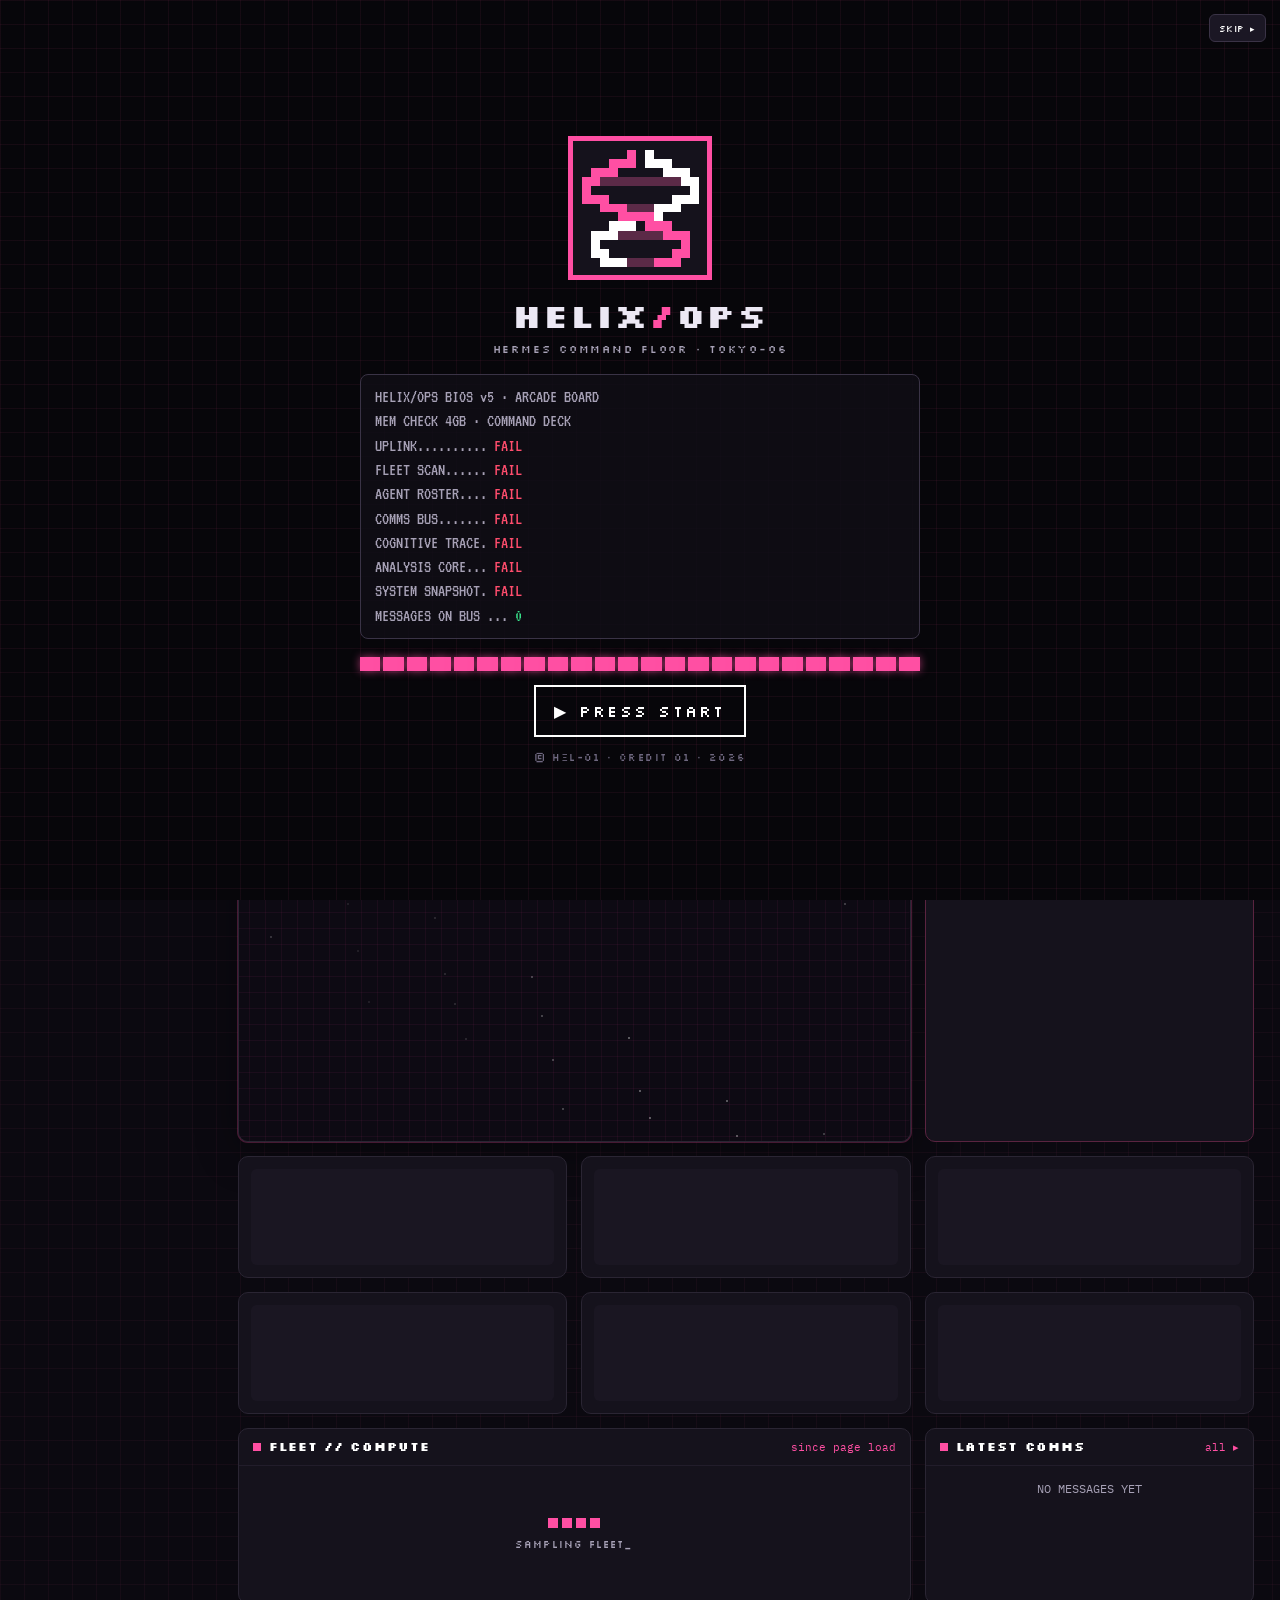
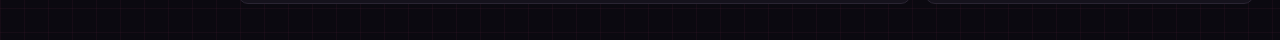
==== commit f14ea81d: "SHIELD page: RAGNAR SHIELD LAN audit in the arcade app #/shield page + /api/shield behind the existi" ====
--- a/index.html
+++ b/index.html
@@ -1,2025 +1,43 @@
 <!DOCTYPE html>
 <html lang="en">
 <head>
-<meta charset="utf-8" />
-<meta name="viewport" content="width=device-width, initial-scale=1, viewport-fit=cover" />
-<title>HELIX/OPS · TOKYO-06</title>
-<link rel="icon" href="/helix-core-mark.svg" type="image/svg+xml">
+<meta charset="utf-8">
+<meta name="viewport" content="width=device-width, initial-scale=1, viewport-fit=cover">
+<meta name="theme-color" content="#ff4fa3">
 <meta name="application-name" content="HELIX OPS">
 <meta name="apple-mobile-web-app-title" content="HELIX/OPS">
+<meta name="apple-mobile-web-app-capable" content="yes">
+<meta name="apple-mobile-web-app-status-bar-style" content="black-translucent">
+<title>HELIX/OPS</title>
+<link rel="manifest" href="manifest.webmanifest" crossorigin="use-credentials">
 <style>
-  :root {
-    --bg: #060705;
-    --ink: #d6d4c8;
-    --dim: #7d8574;
-    --line: #243024;
-    --panel: rgba(8, 12, 8, 0.94);
-    --gold: #d4a017;
-    --ok: #7CFF7A;
-    --bad: #c44a3a;
-    --warn: #e09030;
-    --cyan: #6aa8a8;
-    --mag: #c44a3a;
-  }
-  * { box-sizing: border-box; }
-  html, body { margin: 0; padding: 0; background: var(--bg); color: var(--ink);
-    font: 13px/1.45 "MS PGothic", "Hiragino Kaku Gothic ProN", "Yu Gothic", Osaka, ui-monospace, monospace; }
-  body { padding: 14px 16px 36px; min-height: 100vh; position: relative;
-    background-image:
-      linear-gradient(rgba(80,255,90,.035) 1px, transparent 1px),
-      linear-gradient(90deg, rgba(80,255,90,.035) 1px, transparent 1px),
-      radial-gradient(ellipse at center, transparent 50%, rgba(0,0,0,.45) 100%);
-    background-size: 24px 24px, 24px 24px, 100% 100%;
-  }
-  body::before {
-    content: ""; pointer-events: none; position: fixed; inset: 0; z-index: 8;
-    background: repeating-linear-gradient(180deg, rgba(90,255,90,.03) 0 1px, transparent 1px 3px);
-  }
-  body::after { content: none; }
-  .welcome {
-    color: var(--ok); text-shadow: 0 0 6px rgba(124,255,122,.25);
-    font-size: 10px; letter-spacing: 0.08em; margin: 6px 0 0;
-    white-space: nowrap; overflow: hidden; text-overflow: ellipsis;
-    font-family: ui-monospace, Menlo, "MS Gothic", monospace;
-  }
-  @keyframes rainbow {
-    0% { color: var(--ok); } 33% { color: #66ffff; } 66% { color: #ffff66; } 100% { color: var(--ok); }
-  }
-  header.logo {
-    display: flex; flex-direction: column; gap: 0; margin-bottom: 12px;
-    border: 0; padding: 0; background: transparent;
-    position: relative; z-index: 1;
-    color: var(--ok); font: 10px/1.15 ui-monospace, Menlo, "MS Gothic", monospace;
-    text-shadow: 0 0 6px rgba(124,255,122,.25);
-  }
-  .plaque-edge { margin: 0; overflow: hidden; white-space: nowrap; width: 100%; max-width: 100%; }
-  .plaque-row { display: flex; align-items: stretch; min-width: 0; }
-  .plaque-row > .bar { height: auto; line-height: inherit; background: transparent; }
-  .plaque-row .bar { flex: 0 0 auto; }
-  .logo-art {
-    display: flex; align-items: center; gap: 14px; padding: 8px 10px;
-    min-width: 0; flex: 1; overflow: visible;
-  }
-  .howm { width: min(52vw, 420px); min-width: 180px; flex: 0 1 420px; overflow: visible; }
-  .howm-field { overflow: visible; }
-  pre.banner { margin: 0; color: var(--ok); font-size: 10px; line-height: 1.05;
-    text-shadow: 0 0 6px rgba(124,255,122,.25); flex: 0 0 auto;
-    font-family: ui-monospace, Menlo, "MS Gothic", monospace; }
-  .fetch-info { flex: 1; min-width: 0; display: flex; flex-direction: column; justify-content: center; gap: 1px; }
-  .fetch-host { color: var(--ok); font-size: 11px; }
-  .fetch-host b { color: var(--ok); font-weight: 700; }
-  .fetch-rule { color: var(--line); letter-spacing: 0.08em; margin: 0 0 3px; }
-  .fetch-info .row { color: var(--ok); white-space: nowrap; overflow: hidden; text-overflow: ellipsis; }
-  .fetch-info .k { color: var(--ok); }
-  .fetch-info .v { color: #39ff14; }
-  header.logo #q {
-    min-width: 100px; width: 140px; background: transparent; color: #39ff14;
-    border: 0; border-bottom: 1px solid var(--ok); padding: 0 2px; font: 10px ui-monospace, Menlo, monospace;
-    outline: none; text-shadow: 0 0 6px #39ff14;
-  }
-  .hel-desk { margin: 4px 0 0; font: 10px/1.15 ui-monospace, Menlo, "MS Gothic", monospace; color: var(--ok); white-space: pre; }
-  @media (max-width: 767px) { .hel-desk { display: none; } }
-  header.logo button {
-    margin-left: 0; background: transparent; color: var(--ok);
-    border: 0; padding: 0 2px; text-shadow: 0 0 6px rgba(124,255,122,.25);
-    letter-spacing: 0.08em; font: 10px ui-monospace, Menlo, "MS Gothic", monospace;
-  }
-  @media (max-width: 800px) {
-    .logo-art { flex-direction: column; align-items: flex-start; gap: 6px; }
-    pre.banner { font-size: 7px; overflow: auto; max-width: 100%; }
-  }
-  .cockpit { display: grid; grid-template-columns: 1.2fr 0.8fr; gap: 10px; margin: 10px 0 14px; position: relative; z-index: 1; }
-  @media (max-width: 900px) { .cockpit { grid-template-columns: 1fr; } }
-  .term {
-    background: #050805;
-    border: 1px solid var(--line);
-    box-shadow: none;
-    display: flex; flex-direction: column; min-height: 520px;
-    font: 12px/1.4 ui-monospace, Menlo, "MS Gothic", monospace;
-  }
-  .term-bar {
-    background: #0b100b;
-    color: var(--ok); padding: 5px 10px; letter-spacing: 0.14em; font-size: 11px;
-    text-transform: uppercase; border-bottom: 1px solid var(--line);
-    text-shadow: 0 0 6px rgba(106,223,100,.2);
-  }
-  .term-bar .ok { color: #39ff14; }
-  #thoughts {
-    flex: 1; min-height: 360px; max-height: 560px; overflow: auto;
-    padding: 8px 10px; background:
-      repeating-linear-gradient(180deg, rgba(57,255,20,.04) 0 1px, transparent 1px 3px),
-      #050010;
-  }
-  #thoughts .row { margin: 0 0 3px; white-space: pre-wrap; word-break: break-word; }
-  #thoughts .who { color: var(--ok); margin-right: 6px; }
-  #thoughts .k-user { color: #ffff66; }
-  #thoughts .k-assistant { color: #39ff14; }
-  #thoughts .k-thought { color: #9dff9a; opacity: 0.92; }
-  #thoughts .k-tool { color: #66ffff; }
-  #thoughts .k-prompt { color: #39ff14; }
-  #thoughts .empty { color: #5a3a70; }
-  .term-prompt {
-    display: flex; align-items: center; gap: 8px;
-    border-top: 1px solid var(--line); padding: 6px 8px; background: #0a0014;
-  }
-  .ps1 { color: #39ff14; text-shadow: 0 0 6px #39ff14; white-space: nowrap; }
-  #prompt-in {
-    flex: 1; min-height: 28px; background: transparent; color: #39ff14;
-    border: 0; padding: 4px 0; font: inherit; outline: none; resize: none;
-  }
-  .term.compute { min-height: 360px; }
-  #cpu-svg { width: 100%; height: 220px; display: block; background: #020005; }
-  #cpu-meta { padding: 6px 10px 8px; color: #d48cff; font-size: 11px; }
-  #cpu-meta b { color: #39ff14; }
-  #cpu-hosts { padding: 0 10px 10px; display: grid; gap: 4px; }
-  #cpu-hosts .hrow { display: grid; grid-template-columns: 72px 1fr 54px; gap: 6px; align-items: center; color: #ffe8ff; }
-  #cpu-hosts .hbar { height: 6px; background: #1a0030; border: 1px solid var(--line); }
-  #cpu-hosts .hbar > i { display: block; height: 100%; background: linear-gradient(90deg, #39ff14, #ff4ad8); box-shadow: 0 0 6px #39ff14; }
-  .meta { color: var(--dim); font-variant-numeric: tabular-nums; padding-top: 4px; }
-  .meta b { color: var(--cyan); font-weight: 500; }
-  button {
-    background: #101410; color: var(--ok);
-    border: 1px solid var(--line); padding: 6px 12px; cursor: pointer; font: inherit;
-    text-transform: uppercase; letter-spacing: 0.12em; text-shadow: none;
-  }
-  header.logo button { margin-left: 0; }
-  button:hover { filter: brightness(1.15); }
-  button:active { border-style: inset; }
-  #ms-wrap { position: relative; z-index: 1; }
-  .ms-toolbar { display: flex; gap: 8px; align-items: center; flex-wrap: wrap; margin-bottom: 8px; }
-  .ms-toolbar button.on { background: #123; color: var(--cyan); }
-  .ms-stage { display: grid; grid-template-columns: 1fr 240px; gap: 10px; min-height: 480px; }
-  @media (max-width: 800px) { .ms-stage { grid-template-columns: 1fr; } }
-  #ms-svg, #ms-pane { grid-column: 1; width: 100%; height: 520px; background: #020805; border: 1px solid var(--line); }
-  #ms-svg { display: block; }
-  #ms-pane { display: none; overflow: auto; padding: 10px; }
-  .ms-edge { stroke: #1f6b4a; stroke-width: 1; }
-  .ms-edge.bot-live { stroke: #39ff14; stroke-width: 1.6; }
-  .ms-edge.bot-dim { stroke: #163326; }
-  .ms-edge.bridge { stroke: #ff4ad8; stroke-dasharray: 3 5; }
-  .ms-elabel { fill: var(--dim); font-size: 9px; text-anchor: middle; }
-  .ms-nlabel { fill: var(--ink); font-size: 10px; text-anchor: middle; }
-  .ms-ng { cursor: grab; }
-  #ms-inspect { border: 1px solid var(--line); padding: 10px; background: #020805; min-height: 480px; }
-  .ms-ity { color: var(--mag); font-size: 11px; letter-spacing: 0.12em; text-transform: uppercase; }
-  .ms-ititle { color: var(--gold); font-size: 14px; margin: 6px 0; }
-  .ms-ibody { color: var(--ink); margin-bottom: 10px; }
-  .ms-itags span { display: inline-block; border: 1px solid var(--line); padding: 1px 6px; margin: 0 4px 4px 0; color: var(--cyan); font-size: 11px; }
-  .ms-row { display: grid; grid-template-columns: 10px 1fr auto auto; gap: 8px; align-items: center; padding: 6px 0; border-bottom: 1px solid var(--line); cursor: pointer; }
-  .ms-row i { width: 8px; height: 8px; border-radius: 50%; display: block; }
-  .ms-cluster { margin-bottom: 14px; }
-  .ms-cluster h3 { margin: 0 0 6px; font-size: 12px; }
-  .ms-chip { margin: 0 6px 6px 0; }
-  #ms-q { width: 100%; margin-bottom: 10px; background: #07140f; color: var(--ink); border: 1px solid var(--line); padding: 6px 8px; font: inherit; }
-  h2 { font-size: 12px; letter-spacing: 0.16em; text-transform: uppercase; color: var(--ok);
-    margin: 18px 0 8px; font-weight: 700; text-shadow: none; }
-  h2::before { content: "★ "; color: #ffff66; }
-  .hosts { display: grid; grid-template-columns: repeat(auto-fit, minmax(240px, 1fr)); gap: 10px; }
-  .panel { background: var(--panel); border: 1px solid var(--line); padding: 12px 14px;
-    box-shadow: none; }
-  .host-name { font-size: 14px; font-weight: 600; color: var(--gold); }
-  .role { color: var(--dim); margin-left: 8px; font-weight: 400; }
-  .kv { display: grid; grid-template-columns: 92px 1fr; gap: 3px 10px; margin-top: 8px;
-    font-variant-numeric: tabular-nums; }
-  .k { color: var(--dim); }
-  .dot { display: inline-block; width: 7px; height: 7px; border-radius: 50%; margin-right: 6px;
-    background: var(--dim); box-shadow: 0 0 6px currentColor; }
-  .dot.on { background: var(--ok); color: var(--ok); }
-  .dot.off { background: var(--bad); color: var(--bad); }
-  .dot.warn { background: var(--warn); color: var(--warn); }
-  table { width: 100%; border-collapse: collapse; font-variant-numeric: tabular-nums; }
-  th { text-align: left; color: var(--dim); font-weight: 500; font-size: 11px;
-    letter-spacing: 0.08em; text-transform: uppercase; padding: 6px 8px; border-bottom: 1px solid var(--line); }
-  td { padding: 7px 8px; border-bottom: 1px solid var(--line); vertical-align: top; }
-  tr:last-child td { border-bottom: 0; }
-  .mono { font-family: inherit; font-size: 12px; color: var(--cyan); }
-  .err { color: var(--bad); padding: 20px; }
-  .split { display: grid; grid-template-columns: 1fr 1fr; gap: 10px; }
-  @media (max-width: 800px) { .split { grid-template-columns: 1fr; } }
-  .bar { height: 4px; background: #0b1a14; margin-top: 6px; }
-  .bar > i { display: block; height: 100%; background: var(--gold); box-shadow: 0 0 6px var(--ok); }
-  .tabs { display: flex; gap: 6px; margin: 0 0 10px; position: relative; z-index: 1; }
-  .tabs button { letter-spacing: 0.16em; }
-  .tabs button.on { filter: brightness(1.2); box-shadow: none; }
-  #pane-net { position: relative; z-index: 1; }
-  #pane-sec { position: relative; z-index: 1; }
-  #pane-dock { position: relative; z-index: 1; }
-  #cam-grid { display: grid; grid-template-columns: repeat(auto-fit, minmax(280px, 1fr)); gap: 10px; }
-  .cam { background: #030008; border: 1px solid var(--line); box-shadow: none; }
-  .cam img { width: 100%; height: 180px; object-fit: cover; background: #000; display: block; image-rendering: auto; }
-  .cam .cap { padding: 6px 8px; font-size: 12px; color: #ffff66; }
-  .cam .cap .st { color: #39ff14; }
-  .cam .cap .st.off { color: #ff3864; }
-  #net-note { margin: 0 0 8px; }
-  .clock { color: #ffff66; font-variant-numeric: tabular-nums; letter-spacing: 0.08em; text-shadow: 0 0 6px rgba(106,223,100,.25); }
-  #q { background: #1a0030; color: #39ff14; border: 1px solid var(--line); padding: 4px 8px; font: inherit; min-width: 160px; }
-  #alerts { display: flex; flex-wrap: wrap; gap: 6px; margin: 0 0 10px; position: relative; z-index: 1; min-height: 0; }
-  #alerts .chip { border: 1px solid var(--line); padding: 3px 8px; font-size: 11px; letter-spacing: 0.08em; }
-  #alerts .chip.bad { background: #400018; color: #ff9ec8; }
-  #alerts .chip.ok { background: #003018; color: #39ff14; }
-  #alerts .chip.warn { background: #402000; color: #ffff66; }
-  #dock { display: grid; grid-template-columns: repeat(auto-fit, minmax(140px, 1fr)); gap: 8px; margin: 0 0 12px; position: relative; z-index: 1; }
-  #dock a { display: block; text-decoration: none; color: inherit; background: var(--panel); border: 1px solid var(--line); padding: 8px 10px; box-shadow: none; }
-  #dock a:hover { filter: brightness(1.15); }
-  #dock .dn { color: var(--gold); font-weight: 700; }
-  #dock .du { color: var(--dim); font-size: 10px; word-break: break-all; }
-  #need-you { position: relative; z-index: 1; margin: 0 0 10px; border: 3px ridge #ffff66; padding: 8px 10px; background: rgba(40,20,0,.85); }
-  #need-you h2 { margin: 0 0 6px; color: #ffff66; }
-  #need-you .w { margin: 0 0 6px; }
-  #need-you .w .t { color: #ffff66; }
-  #need-you .w .s { color: #ffe8ff; font-size: 12px; }
-  .btop { position: relative; z-index: 1; margin: 0 0 12px; background: #030008; border: 1px solid var(--line); box-shadow: none; }
-  #btop-pix { margin: 0; padding: 8px 10px; color: #39ff14; font: 12px/1.25 ui-monospace, Menlo, "MS Gothic", monospace; white-space: pre; overflow: auto; }
-  #hard { position: relative; z-index: 1; margin: 0 0 12px; }
-  #hard .f { display: flex; gap: 8px; padding: 4px 0; border-bottom: 1px dotted #ff4ad855; }
-  #hard .lv { font-size: 10px; letter-spacing: 0.1em; text-transform: uppercase; min-width: 44px; }
-  #hard .lv.high { color: #ff3864; }
-  #hard .lv.med { color: #ffcc00; }
-  #hard .lv.warn { color: #ff9f43; }
-  #hard .lv.ok { color: #39ff14; }
-  .pair { display: grid; grid-template-columns: minmax(260px, 1fr) minmax(320px, 1.2fr); gap: 10px; margin: 0 0 12px; position: relative; z-index: 1; }
-  @media (max-width: 900px) { .pair { grid-template-columns: 1fr; } }
-  .pair h2 { margin: 0 0 6px; }
-  .agents { display: grid; grid-template-columns: 1fr; gap: 8px; }
-  .pair .agents { margin: 0; max-height: 420px; overflow: auto; }
-  .pair #bot-svg { height: 360px; }
-  .view { display: flex; flex-direction: column; min-height: 320px; background: #030008; border: 1px solid var(--line); box-shadow: none; }
-  .view .term-bar { display: flex; gap: 8px; align-items: center; }
-  .view .term-bar .grow { flex: 1; }
-  .mtabs, .sk-list { display: flex; flex-wrap: wrap; gap: 4px; padding: 6px 8px; border-bottom: 1px solid var(--line); }
-  .mtabs button, .sk-list button { padding: 3px 8px; font-size: 11px; letter-spacing: 0.08em; }
-  .mtabs button.on, .sk-list button.on { filter: brightness(1.2); box-shadow: none; }
-  .sk-list { max-height: 120px; overflow: auto; }
-  .sk-list button { text-transform: none; letter-spacing: 0; }
-  #talk { max-height: 280px; overflow: auto; padding: 8px 10px; background: #050010; }
-  #talk .trow { margin: 0 0 8px; }
-  #talk .meta { color: var(--gold); font-size: 11px; letter-spacing: 0.06em; }
-  #talk .body { color: #9dff9a; white-space: pre-wrap; word-break: break-word; font-size: 12px; }
-  #talk .empty { color: var(--dim); }
-  #herdr-body { max-height: 280px; overflow: auto; padding: 8px 10px; background: #050010; color: #9dff9a; font-size: 12px; }
-  #herdr-body .meta { color: var(--gold); }
-  #mem-body, #sk-body { flex: 1; margin: 0; padding: 8px 10px; max-height: 280px; overflow: auto; white-space: pre-wrap; word-break: break-word; color: #9dff9a; font: 11px/1.4 ui-monospace, Menlo, monospace; background: #050010; }
-  .agent { background: var(--panel); border: 1px solid var(--line); box-shadow: none; padding: 8px 10px; }
-  .agent .ah { display: flex; gap: 8px; align-items: baseline; }
-  .agent .an { color: var(--gold); font-weight: 700; }
-  .agent .ahost { color: var(--dim); font-size: 11px; }
-  .agent .chip { margin-left: auto; font-size: 10px; letter-spacing: 0.1em; text-transform: uppercase; }
-  .agent .chip.busy { color: #39ff14; }
-  .agent .chip.idle { color: #ffff66; }
-  .agent .chip.dark { color: #8866aa; }
-  .agent .ado { color: var(--cyan); font-size: 11px; margin: 4px 0; }
-  .agent .ath { color: #9dff9a; font-size: 11px; white-space: pre-wrap; word-break: break-word; max-height: 7.2em; overflow: auto; }
-  .blink { animation: blink 1.1s step-end infinite; }
-  @keyframes blink { 50% { opacity: 0; } }
-  .pri-high { color: var(--bad); }
-  .pri-med { color: var(--warn); }
-  .pri-low { color: var(--cyan); }
-  .empty { color: var(--dim); }
-  .queue-kind { color: var(--mag); text-transform: uppercase; font-size: 11px; letter-spacing: 0.08em; }
-  a { color: var(--cyan); }
-  #bot-svg { width: 100%; height: 420px; background: #1a0030; border: 1px solid var(--line); display: block; }
-  .flow { stroke-dasharray: 5 9; animation: flow 1.1s linear infinite; }
-  @keyframes flow { to { stroke-dashoffset: -28; } }
-  .bot-nlabel { fill: var(--ink); font-size: 11px; text-anchor: middle; }
-  .bot-elabel { fill: var(--dim); font-size: 9px; text-anchor: middle; }
-  .bot-pkt { filter: drop-shadow(0 0 4px #39ff14); }
-
-  html { overflow-x: hidden; }
-  body {
-    min-height: 100svh;
-    padding-top: max(14px, env(safe-area-inset-top, 0px));
-    padding-right: max(16px, env(safe-area-inset-right, 0px));
-    padding-bottom: max(28px, env(safe-area-inset-bottom, 0px));
-    padding-left: max(16px, env(safe-area-inset-left, 0px));
-  }
-  .howm, .howm-field, img, svg, video, canvas { max-width: 100%; }
-  .howm { min-width: 0; }
-  .nav-toggle { display: none; }
-  .fetch-find { display: flex; flex-wrap: wrap; align-items: center; gap: 6px; min-width: 0; }
-  .table-scroll { overflow-x: auto; -webkit-overflow-scrolling: touch; max-width: 100%; }
-  #pane-net, #pane-sec, #pane-dock, #btop-pix, #hard { max-width: 100%; }
-  #btop-pix { overflow-x: auto; }
-
-  @media (hover: none) {
-    button:hover, #dock a:hover { filter: none; }
-  }
-  @media (pointer: coarse) {
-    button, #dock a, .tabs button, .mtabs button, .sk-list button, header.logo button {
-      min-height: 44px; min-width: 44px;
-    }
-    header.logo #q, #prompt-in, #ms-q { min-height: 44px; font-size: 16px; }
-  }
-  @media (prefers-reduced-motion: reduce) {
-    .welcome, .blink, .flow, .howm-field { animation: none !important; }
-    body::before { display: none; }
-  }
-
-  /* MOBILE 0–767 */
-  @media (max-width: 767px) {
-    body { font-size: clamp(12px, 3.6vw, 14px); padding-top: max(8px, env(safe-area-inset-top, 0px)); }
-    body::before { opacity: 0.45; }
-    header.logo {
-      margin-bottom: 8px;
-      border: 1px solid var(--line);
-      box-shadow: none;
-      background: rgba(20, 0, 32, 0.72);
-    }
-    .plaque-edge, .plaque-row > .bar { display: none; }
-    .logo-art {
-      flex-direction: column; align-items: stretch; gap: 8px;
-      padding: 10px 10px 8px;
-    }
-    .howm {
-      width: 100% !important;
-      max-width: 100% !important;
-      min-width: 0 !important;
-      flex: none !important;
-      margin-inline: auto;
-      transform: none !important;
-    }
-    .howm-field {
-      filter: drop-shadow(0 0 6px rgba(106,223,100,.35));
-      animation-duration: 14s;
-    }
-    .fetch-info { width: 100%; }
-    .fetch-info .row { white-space: normal; }
-    header.logo #q { width: 100%; min-width: 0; min-height: 44px; font-size: 16px; }
-    header.logo button { min-height: 44px; padding: 8px 12px; }
-    .welcome { font-size: clamp(9px, 2.8vw, 11px); white-space: normal !important; overflow: visible !important; text-overflow: unset; overflow-wrap: anywhere; word-break: break-word; }
-    .nav-toggle {
-      display: flex; align-items: center; justify-content: center;
-      width: 100%; min-height: 44px; margin: 0 0 8px; z-index: 20;
-      letter-spacing: 0.16em;
-    }
-    .tabs {
-      display: none;
-      flex-direction: column;
-      gap: 6px;
-      margin: 0 0 10px;
-    }
-    body.nav-open .tabs { display: flex; }
-    .tabs button { width: 100%; min-height: 44px; }
-    .cockpit, .pair, .split, .ms-stage { grid-template-columns: 1fr !important; gap: 8px; }
-    .term, .term.compute { min-height: 0; }
-    #thoughts { min-height: 220px; max-height: 42svh; }
-    .term-prompt { flex-wrap: wrap; }
-    .ps1 { font-size: 11px; }
-    #prompt-in { min-height: 44px; font-size: 16px; width: 100%; }
-    #cpu-svg { height: 150px; }
-    #bot-svg, .pair #bot-svg { height: 220px; }
-    #ms-svg, #ms-pane, #ms-inspect { height: auto; min-height: 280px; }
-    .hosts { grid-template-columns: 1fr; }
-    .kv { grid-template-columns: 72px 1fr; }
-    #cam-grid { grid-template-columns: 1fr; }
-    .cam img { height: 160px; }
-    #dock { grid-template-columns: 1fr 1fr; }
-    #cpu-hosts .hrow { grid-template-columns: 56px 1fr 40px; }
-    .mtabs button, .sk-list button { min-height: 40px; padding: 8px 10px; }
-    h2 { margin: 12px 0 6px; }
-  }
-
-  /* phone landscape */
-  @media (max-width: 767px) and (orientation: landscape) {
-    #thoughts { max-height: 28svh; min-height: 140px; }
-    .howm { max-width: min(70vw, 420px) !important; }
-  }
-
-  /* TABLET 768–1023 */
-  @media (min-width: 768px) and (max-width: 1023px) {
-    body { font-size: 13px; }
-    header.logo {
-      border: 1px solid var(--line);
-      box-shadow: none;
-      background: rgba(20, 0, 32, 0.55);
-    }
-    .plaque-edge, .plaque-row > .bar { display: none; }
-    .logo-art { flex-direction: column; align-items: stretch; gap: 10px; }
-    .howm {
-      width: min(92%, 560px) !important;
-      max-width: 100% !important;
-      min-width: 0 !important;
-      flex: none !important;
-      margin-inline: auto;
-      transform: none !important;
-    }
-    .tabs { flex-wrap: wrap; }
-    .tabs button { min-height: 40px; padding: 8px 14px; }
-    .cockpit { grid-template-columns: 1fr; }
-    .pair { grid-template-columns: 1fr; }
-    .split { grid-template-columns: 1fr 1fr; }
-    .hosts { grid-template-columns: 1fr 1fr; }
-    #dock { grid-template-columns: repeat(3, 1fr); }
-    #cam-grid { grid-template-columns: 1fr 1fr; }
-    #thoughts { min-height: 280px; max-height: 420px; }
-    .term { min-height: 400px; }
-  }
-  @media (min-width: 768px) and (max-width: 1023px) and (orientation: landscape) {
-    .cockpit { grid-template-columns: 1.15fr 0.85fr; }
-    .logo-art { flex-direction: row; align-items: center; }
-    .howm { width: min(48vw, 420px) !important; margin-inline: 0; }
-  }
-
-  /* DESKTOP 1024+ */
-  @media (min-width: 1024px) {
-    .howm {
-      width: min(52vw, 480px);
-      max-width: 480px;
-      flex: 0 1 480px;
-      margin-inline: 0;
-      transform: none !important;
-    }
-    .cockpit { grid-template-columns: 1.2fr 0.8fr; }
-    .pair { grid-template-columns: minmax(260px, 1fr) minmax(320px, 1.2fr); }
-  }
-  @media (min-width: 1440px) {
-    body { padding-left: 28px; padding-right: 28px; font-size: 14px; }
-    .howm { width: min(42vw, 560px); max-width: 560px; }
-    .term { min-height: 560px; }
-  }
-  @media (min-width: 1920px) {
-    body { padding-left: 40px; padding-right: 40px; }
-    .howm { width: min(36vw, 640px); max-width: 640px; }
-    .hosts { grid-template-columns: repeat(auto-fit, minmax(280px, 1fr)); }
-  }
-  @media (min-width: 2560px) {
-    body { padding-left: 64px; padding-right: 64px; font-size: 15px; }
-    .howm { width: min(28vw, 720px); max-width: 720px; }
-  }
+  /* first paint before the app stylesheet arrives */
+  html, body { margin: 0; background: #0b0910; color: #ece8f4; }
+  #app:empty::before { content: "INSERT COIN_"; position: fixed; inset: 0; display: grid; place-items: center; font: 14px ui-monospace, monospace; letter-spacing: .2em; color: #ff4fa3; }
 </style>
 </head>
 <body>
-<header class="logo">
-<pre class="banner plaque-edge">╔══════════════════════════════════════════════════════════════════════════════════════════════════════════════════════════════════════════════════════════════════════╗</pre>
-  <div class="plaque-row">
-    <span class="bar">║</span>
-    <div class="logo-art">
-      <div id="helix-ops-mark" class="howm" aria-label="HELIX/OPS"></div>
-      <div class="fetch-info">
-        <p class="ident">HELIX/OPS // TOKYO-06<br><strong>SYSTEM COMMAND</strong> · 統合管制システム</p>
-        <div class="fetch-host"><b>HELIX</b>/OPS · HOS://TKY-06</div>
-        <div class="fetch-rule">-----------</div>
-        <div class="row"><span class="k">UPLINK</span>: <span class="v">ACTIVE</span> · 東京統合管制</div>
-        <div class="row"><span class="k">TIME</span>: <span class="v" id="clock">--:--:--</span></div>
-        <div class="row"><span class="k">SCAN</span>: <span class="v" id="stamp">SCANNING<span class="blink">_</span></span></div>
-        <div class="row fetch-find"><span class="k">FIND</span>: <input id="q" type="search" placeholder="/" autocomplete="off" enterkeyhint="search"> <button type="button" id="reload">[RESCAN]</button></div>
-        <p class="welcome">HELIX OPERATIONS SYSTEM · CORE 04.87</p>
-        <pre id="hel-01-desk" class="hel-desk" title="H.E.L.I.X. SYSTEM OPERATOR"> (·ω·)  HΞL-01 // MONITORING
- /| |\\</pre>
-      </div>
-    </div>
-    <span class="bar">║</span>
-  </div>
-<pre class="banner plaque-edge">╚══════════════════════════════════════════════════════════════════════════════════════════════════════════════════════════════════════════════════════════════════════╝</pre>
-</header>
-<section id="field" class="field" hidden>
-  <div class="ft-head">
-    <div class="ft-title">HELIX/OPS <span class="ft-dot" id="ft-dot">●</span>
-      <small>FIELD TERMINAL · NODE://TKY-06 · ● SYSTEM NOMINAL</small>
-    </div>
-    <pre id="hel-01" title="H.E.L.I.X. SYSTEM OPERATOR / HΞL-01" aria-hidden="true"> (·ω·)
- /| |\\</pre>
-  </div>
-  <div id="hel-01-line">HΞL-01: standing by.</div>
-  <div class="ft-strip" id="ft-strip">
-    <button type="button" data-ft="core"><span>CPU</span><b id="ft-cpu">—</b></button>
-    <button type="button" data-ft="core"><span>MEM</span><b id="ft-mem">—</b></button>
-    <button type="button" data-ft="net"><span>NET</span><b id="ft-net">●</b></button>
-    <button type="button" data-ft="core"><span>AI</span><b id="ft-ai">●</b></button>
-    <button type="button" data-ft="mesh"><span>NODES</span><b id="ft-nodes">—</b></button>
-  </div>
-  <div class="ft-grid">
-    <div class="ft-card wide">
-      <div>
-        <div class="ft-k">HERMES // COGNITIVE CORE</div>
-        <div class="ft-v" id="ft-hermes">—</div>
-        <div class="ft-k" id="ft-model">MODEL —</div>
-        <div class="ft-k" id="ft-hstate">STATE —</div>
-      </div>
-      <div>
-        <div class="ft-k">ACTIVITY · 人工知能演算核</div>
-        <div class="ft-act" id="ft-act"><div class="empty">idle_</div></div>
-      </div>
-    </div>
-    <button type="button" class="ft-card wide ft-remote" id="ft-remote">
-      <div class="ft-k">REMOTE MATRIX · 遠隔端末</div>
-      <div id="ft-remote-body">
-        <div class="ft-v">REMOTE</div>
-        <div class="ft-k">HBBS ○ · HBBR ○</div>
-      </div>
-    </button>
-    <button type="button" class="ft-card wide" id="ft-matrix">
-      <div class="ft-k">MEMORY MATRIX · 記憶演算</div>
-      <div id="ft-matrix-body">
-        <div class="ft-v">MEMORY</div>
-        <div class="ft-k">SCANNING_</div>
-      </div>
-    </button>
-    <button type="button" class="ft-card wide" id="ft-shield">
-      <div class="ft-k">RAGNAR SHIELD · 防御網</div>
-      <div id="ft-shield-body">
-        <div class="ft-v">SHIELD</div>
-        <div class="ft-k">NO SCAN YET</div>
-      </div>
-    </button>
-    <button type="button" class="ft-card wide ft-trace" id="ft-trace">
-      <div class="ft-k">HERMES TRACE · 思考追跡</div>
-      <div id="ft-trace-body">
-        <div class="ft-v">IDLE</div>
-        <div class="ft-k">└─ —</div>
-        <div class="ft-k">IDLE  00:00</div>
-      </div>
-    </button>
-    <div class="ft-card">
-      <div class="ft-k">CPU</div>
-      <div class="ft-v" id="ft-cpu2">—</div>
-      <div class="ft-bar"><i id="ft-cbar"></i></div>
-    </div>
-    <div class="ft-card">
-      <div class="ft-k">RAM</div>
-      <div class="ft-v" id="ft-mem2">—</div>
-      <div class="ft-bar"><i id="ft-mbar"></i></div>
-    </div>
-    <div class="ft-card">
-      <div class="ft-k">NETWORK</div>
-      <div class="ft-v" id="ft-net2">—</div>
-      <div class="ft-k">通信正常</div>
-    </div>
-    <div class="ft-card">
-      <div class="ft-k">BOTMESH</div>
-      <div class="ft-v" id="ft-mesh">—</div>
-      <div class="ft-k">接続ノード</div>
-    </div>
-  </div>
-</section>
-<button type="button" id="nav-toggle" class="nav-toggle" aria-expanded="false" aria-controls="tabs">☰ MODULES</button>
-<nav class="tabs" id="tabs">
-  <button type="button" data-tab="ops" class="on">[01] OPERATIONS</button>
-  <button type="button" data-tab="net">[02] NETWORK</button>
-  <button type="button" data-tab="sec">[03] SYSTEM</button>
-  <button type="button" data-tab="dock">[04] ARCHIVE</button>
-  <button type="button" data-tab="trace">[05] TRACE</button>
-  <button type="button" data-tab="remote">[06] REMOTE</button>
-  <button type="button" data-tab="matrix">[07] MEMORY</button>
-  <button type="button" data-tab="shield">[08] SHIELD</button>
-</nav>
-<div id="pane-ops">
-<section id="noc" class="noc">
-  <div class="noc-strip">
-    <span><b>HELIX/OPS</b> // TOKYO-06 · BOTMESH // NETWORK CONTROL</span>
-    <span>NODE/TKY-06</span>
-    <span>UPLINK: <b>ACTIVE</b></span>
-    <span>通信状態</span>
-    <span id="noc-strip-live">ACTIVE --- | IDLE --- | OFFLINE ---</span>
-    <span class="live">LIVE ●</span>
-  </div>
-  <div class="noc-grid">
-    <aside class="noc-tele">
-      <div class="ident">TELEMETRY · システム状態</div>
-      <div id="noc-tele"></div>
-      <label class="ident" for="noc-q">FILTER NODE_</label>
-      <input id="noc-q" class="noc-q" type="search" placeholder="node linux / idle / mac" autocomplete="off">
-      <div id="noc-list" class="noc-list"></div>
-    </aside>
-    <div class="noc-topo">
-      <canvas id="noc-cv" aria-label="live topology"></canvas>
-    </div>
-    <aside class="noc-side">
-      <div class="ident">EVENT STREAM · 監視中</div>
-      <div class="noc-tools">
-        <button type="button" id="noc-pause">PAUSE</button>
-        <button type="button" id="noc-clear">CLEAR VIEW</button>
-      </div>
-      <div id="noc-events"></div>
-      <div class="ident">NODE INSPECTOR</div>
-      <div id="noc-inspect"></div>
-    </aside>
-  </div>
-  <canvas id="noc-scope" aria-label="fleet cpu"></canvas>
-</section>
-<section class="cockpit">
-  <div class="term">
-    <div class="term-bar">HERMES // COGNITIVE CORE · 人工知能演算核</div>
-    <div id="thoughts"><div class="empty">waiting for stream_</div></div>
-    <form id="prompt-form" class="term-prompt">
-      <span class="ps1">NODE://TOKYO-06&gt;</span>
-      <input id="prompt-in" autocomplete="off" spellcheck="false" placeholder="help" aria-label="HELIX command">
-    </form>
-  </div>
-  <div class="term compute">
-    <div class="term-bar">SYSTEM CORE · 中央演算装置 · fleet load <span class="ok">LIVE</span></div>
-    <svg id="cpu-svg" viewBox="0 0 320 140" preserveAspectRatio="none" aria-label="total compute"></svg>
-    <div id="cpu-meta">SCANNING_</div>
-    <div id="cpu-hosts"></div>
-  </div>
-</section>
-<div id="need-you"></div>
-<section class="btop">
-  <div class="term-bar">SYSTEM CORE · AI RESOURCES · 演算資源 <span class="ok">LIVE</span></div>
-  <pre id="btop-pix">scanning_</pre>
-</section>
-<section class="view" id="hard">
-  <div class="term-bar">SERVICE MATRIX · HARDENING · score <span class="ok" id="sec-score">—</span></div>
-  <div id="sec-findings" class="empty">scanning_</div>
-</section>
-<div class="pair">
-  <div>
-    <h2>AGENT MATRIX</h2>
-    <div id="agents" class="agents"><p class="empty">scanning agents_</p></div>
-  </div>
-  <div>
-    <h2>BOTMESH // NETWORK CONTROL</h2>
-    <div id="bot-wrap"></div>
-  </div>
-</div>
-<div class="pair">
-<section class="view">
-  <div class="term-bar">BOTMESH · TALK · helix ↔ silent profiles <span class="ok" id="talk-n">—</span></div>
-  <div id="talk"><p class="empty">scanning talk_</p></div>
-</section>
-<section class="view">
-  <div class="term-bar">AGENT MATRIX · HERDR · <span id="herdr-st">—</span> <span class="ok" id="herdr-n">LIVE</span></div>
-  <div id="herdr-body"><p class="empty">scanning herdr_</p></div>
-</section>
-</div>
-<div class="pair">
-  <section class="view">
-    <div class="term-bar">DATA VAULT · soul / memory <span class="ok" id="mem-stamp">LIVE</span></div>
-    <div class="mtabs" id="mem-tabs">
-      <button type="button" data-mem="SOUL" class="on">SOUL</button>
-      <button type="button" data-mem="USER">USER</button>
-      <button type="button" data-mem="MEMORY">MEMORY</button>
-    </div>
-    <pre id="mem-body">loading_</pre>
-  </section>
-  <section class="view">
-    <div class="term-bar">SKILL MATRIX <span class="ok" id="sk-count">—</span></div>
-    <div class="sk-list" id="sk-list"></div>
-    <pre id="sk-body">pick a skill_</pre>
-  </section>
-</div>
-<div id="alerts"></div>
-<div id="dock"></div>
-<main id="root"></main>
-</div>
-<div id="pane-net" hidden>
-  <p id="net-note" class="empty">scanning LAN_</p>
-  <section class="panel">
-    <table>
-      <thead><tr><th>IP</th><th>Name</th><th>Owner</th><th>AP / SSID</th><th>Link</th><th>RX/TX</th><th>How</th></tr></thead>
-      <tbody id="net-body"></tbody>
-    </table>
-  </section>
-</div>
-<div id="pane-sec" hidden>
-  <p id="sec-note" class="empty">scanning Protect_</p>
-  <div id="cam-grid"></div>
-  <section class="panel" style="margin-top:12px">
-    <h2>SERVICE MATRIX · DETECTIONS (24h)</h2>
-    <table>
-      <thead><tr><th>Type</th><th>Count</th></tr></thead>
-      <tbody id="det-body"></tbody>
-    </table>
-    <div id="det-recent" class="empty" style="margin-top:8px"></div>
-  </section>
-</div>
-<div id="pane-trace" hidden>
-  <button type="button" class="trace-fs-close" id="trace-close">CLOSE TRACE</button>
-  <section class="trace">
-    <div class="trace-head">
-      <div><span id="trace-who">HERMES // COGNITIVE TRACE</span><br><small>思考追跡システム</small></div>
-      <span class="trace-live" id="trace-live">IDLE ○</span>
-    </div>
-    <div class="dual-core" id="dual-core">
-      <div class="ident">DUAL COGNITIVE CORE · 二重演算核</div>
-      <div class="dual-pair">
-        <div class="dual-node hermes">
-          <div class="nm">HERMES // COGNITIVE CORE</div>
-          <div class="st" id="dual-hermes-st">GROK · LEAD</div>
-        </div>
-        <div class="dual-mid" id="dual-mid">DELIBERATION</div>
-        <div class="dual-node adze">
-          <div class="nm">ADZE // ANALYSIS CORE</div>
-          <div class="st" id="dual-adze-st">OPENAI · CRITIC</div>
-        </div>
-      </div>
-      <div class="ident">COGNITIVE EXCHANGE</div>
-      <div class="dual-x" id="dual-x"><div class="empty">no exchange_</div></div>
-    </div>
-    <div class="trace-stack" id="trace-stack"></div>
-    <div class="trace-grid">
-      <div class="trace-box">
-        <div class="ident">AGENT MATRIX</div>
-        <div class="trace-matrix" id="trace-matrix"></div>
-      </div>
-      <div class="trace-box">
-        <div class="ident">EXECUTION BUS</div>
-        <canvas id="trace-cv" aria-label="cognitive bus"></canvas>
-        <div class="trace-stages" id="trace-stages"></div>
-      </div>
-      <div class="trace-box">
-        <div class="ident">INSPECT</div>
-        <div class="trace-kv" id="trace-kv"></div>
-      </div>
-      <div class="trace-box">
-        <div class="ident">TIMELINE</div>
-        <div class="trace-tl" id="trace-tl"></div>
-      </div>
-      <div class="trace-box">
-        <div class="ident">COGNITIVE STREAM // LIVE</div>
-        <div class="trace-stream" id="trace-stream"></div>
-      </div>
-      <div class="trace-box">
-        <div class="ident">TRACE ARCHIVE
-          <select id="trace-retain" aria-label="retention">
-            <option value="8">8</option>
-            <option value="24" selected>24</option>
-            <option value="48">48</option>
-          </select>
-        </div>
-        <div class="trace-arch" id="trace-arch"></div>
-      </div>
-    </div>
-  </section>
-</div>
-<div id="pane-remote" hidden>
-  <button type="button" class="trace-fs-close remote-fs-close" id="remote-close">CLOSE REMOTE</button>
-  <section class="remote">
-    <div class="remote-head">
-      <div>REMOTE MATRIX<br><small>遠隔端末制御 · RUSTDESK // REMOTE ACCESS NETWORK</small></div>
-      <span id="rd-cap">CAPS —</span>
-    </div>
-    <div class="remote-core">
-      <div class="rd-box" id="rd-core"></div>
-      <div class="rd-box">
-        <div class="ident">LIVE TOPOLOGY</div>
-        <canvas id="rd-cv" aria-label="rustdesk topology"></canvas>
-        <div class="ident">EVENT BUS</div>
-        <div class="rd-events" id="rd-events"></div>
-      </div>
-    </div>
-    <input id="rd-q" class="rd-search" type="search" placeholder="remote search" autocomplete="off">
-    <div class="ident">REMOTE MATRIX</div>
-    <div class="rd-list" id="rd-list"></div>
-    <pre id="rd-cli"></pre>
-  </section>
-</div>
-<div id="pane-matrix" hidden>
-  <button type="button" class="trace-fs-close" id="mm-close">CLOSE MEMORY</button>
-  <section class="mm">
-    <div class="mm-head">
-      <div>MEMORY MATRIX<br><small>HERMES MEMORY CORE · 記憶演算システム · MEM://HERMES-01</small></div>
-      <span id="mm-cap">BANKS —</span>
-    </div>
-    <div class="mm-ctx" id="mm-ctx">CTX N/A</div>
-    <div id="mm-rev" class="ident"></div>
-    <canvas class="mm-bus" id="mm-cv" aria-label="memory bus"></canvas>
-    <div class="mm-map">
-      <div class="mm-box"><div class="ident">MEMORY TOPOLOGY · 記憶構成</div><pre class="mm-topo" id="mm-topo">scanning_</pre></div>
-      <div class="mm-box"><div class="ident">HELIX EVENT BUS · MEM</div><div class="mm-ev" id="mm-ev"></div></div>
-    </div>
-    <div class="ident">MEMORY BANKS</div>
-    <div class="mm-grid" id="mm-grid"></div>
-    <div class="mm-detail" id="mm-detail"></div>
-    <div class="mm-act"><button type="button" id="mm-rescan">[ RESCAN MEMORY ]</button></div>
-  </section>
-</div>
-<div id="pane-shield" hidden>
-  <button type="button" class="trace-fs-close" id="sh-close">CLOSE SHIELD</button>
-  <section class="sh">
-    <div class="sh-head">
-      <div>RAGNAR SHIELD<br><small>LAN EXPOSURE AUDIT · 防御網監視 · SEC://TKY-06 · NETSERV / TRANSCRYPT / WEBI / UNIFI</small></div>
-      <span id="sh-cap">SCOPE —</span>
-    </div>
-    <div class="sh-top">
-      <div class="sh-box sh-score">
-        <div class="ident">DEFENSE INTEGRITY · 防御指数</div>
-        <div class="sh-num"><b id="sh-score">--</b><span id="sh-grade">·</span></div>
-        <div class="sh-bar" id="sh-bar"><i></i></div>
-        <div class="sh-sev" id="sh-sev"></div>
-      </div>
-      <div class="sh-box">
-        <div class="ident">SCAN CONTROL · 走査</div>
-        <pre class="sh-ctl" id="sh-ctl">NO SCAN YET</pre>
-        <div class="sh-prog" id="sh-prog" hidden><i></i></div>
-        <div class="sh-act">
-          <button type="button" id="sh-run">[ RUN SCAN ]</button>
-          <button type="button" id="sh-showmuted">[ SHOW MUTED ]</button>
-        </div>
-      </div>
-      <div class="sh-box">
-        <div class="ident">INTEGRITY HISTORY · 履歴</div>
-        <canvas class="sh-hist" id="sh-hist" aria-label="score history"></canvas>
-        <div class="sh-mods" id="sh-mods"></div>
-      </div>
-    </div>
-    <div class="ident">HOST GRID · 端末格子 <small id="sh-grid-sub"></small></div>
-    <div class="sh-grid" id="sh-grid"></div>
-    <div class="sh-detail" id="sh-detail" hidden></div>
-    <div class="sh-cols">
-      <div class="sh-box">
-        <div class="ident">FINDINGS · 検出 <small id="sh-find-sub"></small></div>
-        <div class="sh-find" id="sh-find"><div class="empty">no telemetry_</div></div>
-      </div>
-      <div class="sh-box">
-        <div class="ident">UNIFI INTEL · 新規端末 / IPS</div>
-        <div id="sh-unifi"><div class="empty">no telemetry_</div></div>
-      </div>
-    </div>
-    <p class="sh-foot">Non-destructive audit ported from Ragnar (imperador/ragnar). No floods, injection, fuzzing or credential guessing. Private addresses inside SHIELD_SCOPE only.</p>
-  </section>
-</div>
-<div id="pane-dock" hidden>
-  <p id="dock-note" class="empty">scanning docker_</p>
-  <section class="panel">
-    <table>
-      <thead><tr><th>Name</th><th>State</th><th>Status</th><th>Image</th><th>GUI</th><th>Cmd</th></tr></thead>
-      <tbody id="dock-body"></tbody>
-    </table>
-  </section>
-</div>
-<section class="rd-box" id="inst-ridge" style="margin:8px 0 10px">
-  <div class="ident">INSTRUMENT BUS · 計器バス</div>
-  <div id="inst-body" class="empty">scanning_</div>
-</section>
-<section class="rd-box" id="git-box" style="margin:8px 0 10px">
-  <div class="ident">SOURCE CONTROL // GITHUB · ソース管理</div>
-  <div id="git-body" class="empty">scanning git_</div>
-</section>
-<footer class="sysbar" id="sysbar">
-  <span><b>HELIX/OPS</b> // TOKYO-06</span>
-  <span class="sep">|</span>
-  <span>UPLINK: <b>ACTIVE</b></span>
-  <span class="sep">|</span>
-  <span>SYS: <b>NOMINAL</b></span>
-  <span class="sep">|</span>
-  <span>通信正常 · CRC OK</span>
-  <span class="sep">|</span>
-  <span id="sys-jst">--:--:-- JST</span>
-  <span class="sep">|</span>
-  <button type="button" id="sound-tog" aria-pressed="false">SOUND: OFF</button>
-  <button type="button" id="anim-tog">ANIM: FULL</button>
-</footer>
-<svg id="orbit-bg" viewBox="0 0 200 200" aria-hidden="true">
-  <g class="spin" fill="none" stroke="#6adf64" stroke-width="0.6">
-    <ellipse cx="100" cy="100" rx="78" ry="28"/>
-    <ellipse cx="100" cy="100" rx="78" ry="28" transform="rotate(60 100 100)"/>
-    <ellipse cx="100" cy="100" rx="78" ry="28" transform="rotate(120 100 100)"/>
-    <circle cx="100" cy="100" r="4"/>
-    <circle cx="178" cy="100" r="2.2" fill="#6adf64" stroke="none"/>
-    <circle cx="48" cy="138" r="1.6" fill="#d4a017" stroke="none"/>
-  </g>
-</svg>
-<div id="boot" class="boot" role="dialog" aria-modal="true" aria-label="HELIX boot">
-  <div class="boot-inner">
-    <pre id="boot-log"></pre>
-    <button type="button" id="boot-skip">SKIP</button>
-  </div>
-</div>
-<div id="modflash" class="modflash" hidden></div>
-<footer class="visually-hidden">HELIX OPS LAN</footer>
-<script>
-const OPS = (location.pathname === "/ops" || location.pathname.startsWith("/ops/")) ? "/ops" : "";
-const api = (p) => OPS + p;
-const $ = (s) => document.querySelector(s);
-const pct = (used, total) => (!total ? 0 : Math.min(100, Math.round((used / total) * 100)));
-const esc = (s) => String(s ?? "").replace(/[&<>"]/g, c => ({"&":"&amp;","<":"&lt;",">":"&gt;","\"":"&quot;"}[c]));
-const dot = (on, warn) => `<span class="dot ${warn ? "warn" : on ? "on" : "off"}"></span>`;
-const svc = (s) => {
-  if (!s) return "—";
-  const st = s.status == null ? "down" : s.status;
-  return `${dot(s.ok || st === 200 || st === 401)} ${st}${s.ms != null ? ` · ${s.ms}ms` : ""}`;
-};
-
-function hostCard(h) {
-  const sv = h.services || {};
-  const svcRows = Object.entries(sv).map(([k, v]) =>
-    `<span class="k">${esc(k)}</span><span>${svc(v)}</span>`
-  ).join("");
-  const mp = pct(h.mem_used_gb, h.mem_total_gb);
-  const load = (h.load || []).map(n => Number(n).toFixed(2)).join("  ");
-  const ips = (h.ips || []).map(i => `${i.iface} ${i.ip}`).join(" · ");
-  const disk = h.disk
-    ? `${h.disk.used_gb ?? "—"} used · ${h.disk.avail_gb ?? "—"} free (${h.disk.pct || "—"})`
-    : (h.disk_pct || "");
-  return `<section class="panel">
-    ${dot(h.online)}<span class="host-name">${esc(h.name)}</span><span class="role">${esc(h.role)}</span>
-    <div class="kv">
-      <span class="k">Address</span><span class="mono">${esc(h.host || ips || "—")}${ips && h.host ? ` · ${esc(ips)}` : ""}</span>
-      ${h.ping_ms != null ? `<span class="k">Ping</span><span>${Number(h.ping_ms).toFixed(2)} ms</span>` : ""}
-      ${h.cpus ? `<span class="k">CPU / load</span><span>${h.cpus} · ${load || "—"}</span>` : (load ? `<span class="k">Load</span><span>${load}</span>` : "")}
-      ${h.mem_total_gb ? `<span class="k">Memory</span><span>${h.mem_used_gb ?? "—"} / ${h.mem_total_gb} GB<div class="bar"><i style="width:${mp}%"></i></div></span>` : ""}
-      ${disk ? `<span class="k">Disk</span><span>${esc(disk)}</span>` : ""}
-      ${h.uptime ? `<span class="k">Uptime</span><span>${esc(h.uptime)}</span>` : ""}
-      ${h.hermes_procs != null ? `<span class="k">Hermes PIDs</span><span class="mono">${h.hermes_procs}</span>` : ""}
-      ${h.ssh_ok != null ? `<span class="k">SSH</span><span>${dot(!!h.ssh_ok)}${h.ssh_ok ? "ok" : "fail"}</span>` : ""}
-      ${svcRows}
-    </div></section>`;
-}
-
-function netPanel(n, ts) {
-  n = n || {};
-  const rows = (n.ifaces || []).map(i =>
-    `<tr><td class="mono">${esc(i.name)}</td><td>${esc(i.role)}</td><td>${i.rx_gb} GB</td><td>${i.tx_gb} GB</td><td>${i.rx_pkts}</td><td>${i.tx_pkts}</td></tr>`
-  ).join("") || `<tr><td colspan="6" class="empty">no iface counters</td></tr>`;
-  return `<section class="panel">
-    <div class="kv" style="grid-template-columns:120px 1fr 120px 1fr">
-      <span class="k">Default GW</span><span class="mono">${esc(n.gateway || "—")}</span>
-      <span class="k">Egress</span><span class="mono">${esc(n.egress_iface || "—")}</span>
-      <span class="k">Tailscale</span><span>${dot(!!(ts && ts.online), ts && ts.state && ts.state !== "Running")}${esc((ts && ts.state) || "—")} · ${esc((ts && ts.dns) || "")}</span>
-    </div>
-    <table style="margin-top:10px">
-      <thead><tr><th>Iface</th><th>Role</th><th>RX</th><th>TX</th><th>RX pkts</th><th>TX pkts</th></tr></thead>
-      <tbody>${rows}</tbody>
-    </table>
-  </section>`;
-}
-
-function botMesh(m) {
-  m = m || { nodes: [], edges: [] };
-  const W = 920, H = 420, cx = W / 2, cy = H / 2;
-  const kindCol = { orchestra: "#7dffc3", bot: "#6ef0ff", peer: "#ff4ad8", channel: "#ffb347", memory: "#39ff14", human: "#94a3b8" };
-  const nodes = m.nodes || [];
-  const others = nodes.filter(n => n.id !== "helix");
-  const pos = { helix: { x: cx, y: cy } };
-  others.forEach((n, i) => {
-    const a = (i / Math.max(others.length, 1)) * Math.PI * 2 - Math.PI / 2;
-    pos[n.id] = { x: cx + Math.cos(a) * 280, y: cy + Math.sin(a) * 150 };
-  });
-  const paths = (m.edges || []).map((e, i) => {
-    const a = pos[e.from], b = pos[e.to];
-    if (!a || !b) return "";
-    const id = `mesh-${e.from}-${e.to}-${i}`;
-    const rid = id + "-rev";
-    const col = e.live ? "#39ff14" : "#163326";
-    const dur = (1.6 + (Number(e.weight || 0) % 5) * 0.12).toFixed(2);
-    const pkts = e.live
-      ? [0, 0.5, 1.0].map((begin, pi) =>
-          `<circle class="bot-pkt" r="${pi === 0 ? 4 : 2.6}" fill="${pi === 0 ? "#7dffc3" : col}">
-            <animateMotion dur="${dur}s" begin="${begin}s" repeatCount="indefinite">
-              <mpath href="#${id}"/>
-            </animateMotion>
-          </circle>`
-        ).join("") +
-        `<circle class="bot-pkt" r="2.4" fill="#6ef0ff">
-           <animateMotion dur="${(Number(dur) + 0.35).toFixed(2)}s" begin="0.35s" repeatCount="indefinite">
-             <mpath href="#${rid}"/>
-           </animateMotion>
-         </circle>`
-      : "";
-    return `<path id="${id}" d="M ${a.x} ${a.y} L ${b.x} ${b.y}" fill="none" stroke="${col}" stroke-width="${e.live ? 1.8 : 1}" class="${e.live ? "flow" : ""}"/>
-      <path id="${rid}" d="M ${b.x} ${b.y} L ${a.x} ${a.y}" fill="none" stroke="none"/>
-      <text x="${(a.x + b.x) / 2}" y="${(a.y + b.y) / 2 - 8}" class="bot-elabel">${esc(e.label || "")}${e.weight ? " · " + e.weight : ""}</text>
-      ${pkts}`;
-  }).join("");
-  const circles = nodes.map(n => {
-    const p = pos[n.id] || { x: cx, y: cy };
-    const col = kindCol[n.kind] || "#6b7280";
-    const r = n.id === "helix" ? 16 : 10;
-    const pulse = n.online
-      ? `<circle cx="${p.x}" cy="${p.y}" r="${r}" fill="none" stroke="${col}" stroke-width="1.2" opacity="0.6">
-           <animate attributeName="r" values="${r};${r + 14};${r}" dur="2.1s" repeatCount="indefinite"/>
-           <animate attributeName="opacity" values="0.45;0;0.45" dur="2.1s" repeatCount="indefinite"/>
-         </circle>`
-      : "";
-    return `<g>
-      ${pulse}
-      <circle cx="${p.x}" cy="${p.y}" r="${r + 8}" fill="${col}" opacity="${n.online ? 0.16 : 0.04}"/>
-      <circle cx="${p.x}" cy="${p.y}" r="${r}" fill="${n.online ? col : "#222"}" stroke="${col}" stroke-width="1.5"/>
-      <text x="${p.x}" y="${p.y + r + 16}" class="bot-nlabel">${esc(n.label)}</text>
-    </g>`;
-  }).join("");
-  return `<section class="panel"><svg id="bot-svg" viewBox="0 0 ${W} ${H}" xmlns="http://www.w3.org/2000/svg">${paths}${circles}</svg>
-    <div class="empty" style="margin-top:8px">green packets outbound · cyan replies inbound · pulse = online · Helix is the only Telegram face</div>
-  </section>`;
-}
-
-function actionRows(actions) {
-  if (!actions || !actions.length) {
-    return `<tr><td colspan="4" class="empty">NO PENDING DIRECTIVES // SYSTEMS NOMINAL</td></tr>`;
-  }
-  return actions.map(a =>
-    `<tr>
-      <td class="pri-${esc(a.priority || "med")}">${esc((a.priority || "").toUpperCase())}</td>
-      <td class="queue-kind">${esc(a.kind)} / ${esc(a.source)}</td>
-      <td>${esc(a.title)}</td>
-      <td>${esc(a.detail || "")}${a.id ? ` <span class="mono">${esc(a.id)}</span>` : ""}</td>
-    </tr>`
-  ).join("");
-}
-
-function render(d) {
-  const ts = d.tailscale || {};
-  const hermes = d.hermes || {};
-  const sess = d.sessions || {};
-  $("#stamp").innerHTML = `LIVE · <b>${esc(d.collected_at || "")}</b> · ${d.collect_ms ?? "—"} ms <span class="blink">█</span>`;
-  const tsWarn = ts.state && ts.state !== "Running";
-  const hosts = (d.hosts || []).map(hostCard).join("");
-
-  const prof = (d.profiles || []).map(p =>
-    `<tr><td>${p.active ? "● " : ""}${esc(p.alias || p.name)}</td>
-     <td class="mono">${esc(p.name)}</td>
-     <td class="mono">${esc(p.model)}</td>
-     <td>${dot(String(p.gateway).toLowerCase().includes("running"))}${esc(p.gateway)}</td></tr>`
-  ).join("") || `<tr><td colspan="4">No profiles</td></tr>`;
-
-  const peers = (d.peers || []).map(p =>
-    `<tr><td>${esc(p.name)}</td><td class="mono">${esc(p.url)}</td><td>${esc(p.note)}</td></tr>`
-  ).join("") || `<tr><td colspan="3">No peers</td></tr>`;
-
-  const recent = (d.recent_sessions || []).map(s =>
-    `<tr><td>${esc(s.title)}</td><td>${esc(s.last_active)}</td><td class="mono">${esc(s.id)}</td></tr>`
-  ).join("") || `<tr><td colspan="3">None</td></tr>`;
-
-  const src = Object.entries(sess.by_source || {}).map(([k,v]) => `${k} ${v}`).join(" · ") || "—";
-  const nAct = (d.actions || []).length;
-
-  $("#root").innerHTML = `
-    <h2>HELIX EVENT BUS · ACTION QUEUE  [${nAct}]</h2>
-    <section class="panel">
-      <table>
-        <thead><tr><th>PRI</th><th>Kind</th><th>Directive</th><th>Payload</th></tr></thead>
-        <tbody>${actionRows(d.actions)}</tbody>
-      </table>
-    </section>
-    <h2>NETWORK PULSE</h2>
-    ${netPanel(d.network, ts)}
-    <h2>SYSTEM CORE · MACHINES</h2>
-    <div class="hosts">${hosts}</div>
-    <h2>HERMES // COGNITIVE CORE</h2>
-    <section class="panel">
-      <div class="kv" style="grid-template-columns:120px 1fr 120px 1fr">
-        <span class="k">Version</span><span class="mono">${esc(hermes.version || "—")}</span>
-        <span class="k">Behind</span><span>${hermes.commits_behind ?? "—"} commits</span>
-        <span class="k">Model</span><span class="mono">${esc(hermes.model || "—")} / ${esc(hermes.provider || "—")}</span>
-        <span class="k">Memory</span><span>${esc(hermes.memory || "—")}</span>
-        <span class="k">Gateway</span><span>${dot(!!hermes.gateway_running)}${hermes.gateway_running ? "running" : "down"} ${hermes.gateway_pid ? "PID " + hermes.gateway_pid : ""}</span>
-        <span class="k">Cron</span><span>${hermes.cron_jobs ?? 0} jobs</span>
-      </div>
-      <div id="hermes-mem-ind" class="ident" style="margin-top:8px;cursor:pointer">MEM —</div>
-    </section>
-    <h2>MODEL MATRIX · PROFILES</h2>
-    <section class="panel">
-      <table>
-        <thead><tr><th>Bot</th><th>Profile</th><th>Model</th><th>Gateway</th></tr></thead>
-        <tbody>${prof}</tbody>
-      </table>
-    </section>
-    <h2>BOTMESH · PEERS</h2>
-    <section class="panel">
-      <table>
-        <thead><tr><th>Peer</th><th>URL</th><th>Note</th></tr></thead>
-        <tbody>${peers}</tbody>
-      </table>
-    </section>
-    <div class="split">
-      <div>
-        <h2>DATA VAULT · SESSIONS</h2>
-        <section class="panel">
-          <div class="kv">
-            <span class="k">Total</span><span>${sess.total ?? "—"}</span>
-            <span class="k">Messages</span><span>${sess.messages ?? "—"}</span>
-            <span class="k">DB</span><span>${sess.db_mb != null ? sess.db_mb + " MB" : "—"}</span>
-            <span class="k">Sources</span><span>${esc(src)}</span>
-          </div>
-        </section>
-      </div>
-      <div>
-        <h2>HELIX EVENT BUS · RECENT</h2>
-        <section class="panel">
-          <table>
-            <thead><tr><th>Title</th><th>When</th><th>ID</th></tr></thead>
-            <tbody>${recent}</tbody>
-          </table>
-        </section>
-      </div>
-    </div>`;
-}
-
-function svcOk(s) {
-  if (!s) return false;
-  const st = s.status;
-  return !!(s.ok || st === 200 || st === 401);
-}
-
-function pixBar(pct, w) {
-  const n = Math.max(0, Math.min(w, Math.round((Number(pct) || 0) / 100 * w)));
-  return "█".repeat(n) + "░".repeat(w - n);
-}
-function renderNeedYou(d) {
-  const el = document.getElementById("need-you");
-  if (!el) return;
-  const acts = d.actions || [];
-  if (!acts.length) { el.hidden = true; el.innerHTML = ""; return; }
-  el.hidden = false;
-  el.innerHTML = `<h2>HELIX EVENT BUS · NEED YOU  [${acts.length}]</h2>` + acts.map(a =>
-    `<div class="w"><div class="t">${esc(a.priority || "")} · ${esc(a.title || a.kind || "")}</div><div class="s">${esc(a.detail || "")}</div></div>`
-  ).join("");
-}
-function renderHard(d) {
-  const box = document.getElementById("sec-findings");
-  const sc = document.getElementById("sec-score");
-  const sec = d.security || {};
-  if (sc) sc.textContent = sec.score != null ? String(sec.score) : "—";
-  if (!box) return;
-  box.innerHTML = (sec.findings || []).map(f =>
-    `<div class="f"><span class="lv ${esc(f.level || "")}">${esc(f.level || "")}</span><div><b>${esc(f.title || "")}</b><div class="empty">${esc(f.detail || "")}</div></div></div>`
-  ).join("") || `<p class="empty">no findings</p>`;
-}
-async function loadBtop() {
-  const pre = document.getElementById("btop-pix");
-  if (!pre) return;
-  try {
-    const r = await fetch(api("/api/btop"), { cache: "no-store" });
-    if (!r.ok) return;
-    const d = await r.json();
-    const lines = [];
-    lines.push(`CPU  ${pixBar(d.used_pct, 28)} ${d.used_pct}%  load ${d.total_load}/${d.total_cpus} cpu`);
-    lines.push(`RAM  ${pixBar(d.mem_pct, 28)} ${d.mem_pct}%  ${d.mem_used_gb}/${d.mem_total_gb} GB`);
-    lines.push(`AI   hermes procs ${d.hermes_procs}  fleet age ${d.fleet_age_s ?? "—"}s`);
-    (d.hosts || []).forEach(h => {
-      const disk = h.disk_pct != null ? ` disk ${h.disk_pct}` : "";
-      const mem = (h.mem_used_gb != null && h.mem_total_gb) ? ` ram ${h.mem_used_gb}/${h.mem_total_gb}` : "";
-      lines.push(` ${(h.online ? "●" : "○")} ${(h.name || h.id || "").padEnd(10)} ${pixBar(h.pct, 16)} ${String(h.pct).padStart(5)}%${mem}${disk}  ai:${h.hermes_procs || 0}`);
-    });
-    pre.textContent = lines.join("\n");
-  } catch (e) {}
-}
-loadBtop();
-setInterval(loadBtop, 1000);
-
-function renderAlerts(d) {
-  const el = document.getElementById("alerts");
-  if (!el) return;
-  const chips = [];
-  const h = d.hermes || {};
-  const ls = d.local_services || {};
-  if (!h.gateway_running) chips.push(["bad", "gateway DOWN"]);
-  if (!svcOk(ls.honcho)) chips.push(["bad", "honcho"]);
-  (d.actions || []).filter(a => a.priority === "high").slice(0, 4).forEach(a => {
-    chips.push(["warn", (a.title || a.kind || "action").slice(0, 40)]);
-  });
-  if (h.commits_behind) chips.push(["warn", `BETA ${h.commits_behind} behind`]);
-  const down = (d.hosts || []).filter(x => !x.online);
-  down.forEach(x => chips.push(["bad", (x.name || x.id) + " offline"]));
-  if (!chips.length) chips.push(["ok", "systems nominal"]);
-  el.innerHTML = chips.map(([k, t]) => `<span class="chip ${k}">${esc(t)}</span>`).join("");
-}
-
-function renderDock(d) {
-  const el = document.getElementById("dock");
-  if (!el) return;
-  const ls = d.local_services || {};
-  const tiles = [
-    { name: "Unraid", url: "http://192.168.1.84/", s: null },
-    { name: "Board :8788", url: "http://192.168.1.84:8788/", s: ls.command_board },
-    { name: "Honcho", url: "http://192.168.1.84:8000/", s: ls.honcho },
-    { name: "UniFi", url: "https://192.168.1.1/", s: null },
-    { name: "iLO", url: "https://192.168.1.82/", s: null },
-    { name: "Umbrel", url: "http://192.168.1.236/", s: null },
-    { name: "Deck :4240", url: "http://127.0.0.1:4240/", s: ls.control_deck },
-    { name: "Mindscape", url: "http://127.0.0.1:9119/", s: ls.hermes_dashboard },
-    { name: "Herdr", url: "https://herdr.dev/", s: null },
-    { name: "WebUI", url: "http://127.0.0.1:8787/", s: ls.webui },
-  ];
-  el.innerHTML = tiles.map(t => {
-    const on = t.s ? svcOk(t.s) : null;
-    const dclass = on === false ? "off" : "on";
-    return `<a href="${esc(t.url)}" target="_blank" rel="noopener">
-      ${t.s ? dot(!!on) : ""}<span class="dn">${esc(t.name)}</span>
-      <div class="du">${esc(t.url.replace(/^https?:\/\//, ""))}</div>
-    </a>`;
-  }).join("");
-}
-
-function tickClock() {
-  const n = new Date();
-  const el = document.getElementById("clock");
-  if (el) el.textContent = n.toLocaleTimeString("en-AU", { hour12: false }) + " " + n.toLocaleDateString("en-AU", { weekday: "short", day: "2-digit", month: "short" });
-  const j = document.getElementById("sys-jst");
-  if (j) j.textContent = n.toLocaleTimeString("en-GB", { hour12: false, timeZone: "Asia/Tokyo" }) + " JST";
-}
-function fillRidge(d) {
-  const box = document.getElementById("inst-body");
-  if (!box) return;
-  const h = (d && d.hermes) || {};
-  const ls = (d && d.local_services) || {};
-  const rd = (globalThis.HelixRemote && HelixRemote.state && HelixRemote.state.data) || {};
-  const ad = (globalThis.HelixAdze && HelixAdze.state) || {};
-  const svc = [
-    ["HERMES GW", !!h.gateway_running],
-    ["HONCHO", svcOk(ls.honcho)],
-    ["WEBUI", svcOk(ls.webui)],
-    ["HBBS", rd.hbbs === true],
-    ["HBBR", rd.hbbr === true],
-  ];
-  const on = svc.filter(s => s[1]).length;
-  const mem = h.memory || "NO TELEMETRY";
-  box.innerHTML = `<div class="ident">SYSTEM CORE<br><b>${esc(h.version || "HERMES")}</b> · GW ${h.gateway_running ? "●" : "○"}</div>
-    <div class="ident">MODEL MATRIX<br><b>${esc(h.model || "—")}</b> · ${esc(h.provider || "—")}<br>ADZE ${esc((ad.model || ad.status || "OFFLINE") + "")}</div>
-    <div class="ident">SERVICE MATRIX<br>${svc.map(s => (s[1] ? "● " : "○ ") + s[0]).join(" · ")}<br>${on}/${svc.length} LIVE</div>
-    <div class="ident">DATA VAULT<br>${esc(String(mem))}</div>`;
-}
-function fillField(extra) {
-  extra = extra || {};
-  const set = (id, v) => { const el = document.getElementById(id); if (el) el.textContent = v; };
-  const bar = (id, pct) => { const el = document.getElementById(id); if (el) el.style.width = Math.max(0, Math.min(100, pct || 0)) + "%"; };
-  const c = extra.compute || (globalThis.HelixNoc && HelixNoc.state.compute) || {};
-  const h = extra.hermes || (globalThis.HelixNoc && HelixNoc.state.hermes) || {};
-  const mesh = extra.mesh || (globalThis.HelixNoc && HelixNoc.state.mesh) || {};
-  const agents = extra.agents || (globalThis.HelixNoc && HelixNoc.state.agents) || {};
-  const cpu = c.used_pct;
-  const mem = (c.mem_total_gb > 0) ? Math.round(100 * c.mem_used_gb / c.mem_total_gb) : null;
-  set("ft-cpu", cpu == null ? "—" : Math.round(cpu) + "%");
-  set("ft-cpu2", cpu == null ? "NO TELEMETRY" : Math.round(cpu) + "%");
-  bar("ft-cbar", cpu);
-  set("ft-mem", mem == null ? "—" : mem + "%");
-  set("ft-mem2", mem == null ? "NO TELEMETRY" : mem + "%");
-  bar("ft-mbar", mem);
-  const netOn = !!(h.gateway_running || (extra.ts && extra.ts.online));
-  set("ft-net", netOn ? "●" : "○");
-  set("ft-net2", extra.netLabel || (netOn ? "UPLINK" : "CHECK"));
-  const helix = agents.helix || {};
-  const st = helix.status === "busy" ? "BUSY" : helix.status === "idle" ? "IDLE" : (h.gateway_running ? "ACTIVE" : "DARK");
-  set("ft-ai", st === "DARK" ? "○" : "●");
-  set("ft-hermes", h.gateway_running ? "ACTIVE" : "STANDBY");
-  set("ft-model", "MODEL  " + (h.model || "NO TELEMETRY"));
-  set("ft-hstate", "STATE  " + st);
-  const nodes = (mesh.nodes || []);
-  const on = nodes.filter(n => n.online).length;
-  set("ft-nodes", nodes.length ? String(on).padStart(2, "0") : "—");
-  set("ft-mesh", nodes.length ? on + " ONLINE" : "NO TELEMETRY");
-}
-tickClock();
-setInterval(tickClock, 1000);
-
-function applyFilter() {
-  const q = (document.getElementById("q")?.value || "").trim().toLowerCase();
-  document.querySelectorAll("#root tr, #net-body tr, #dock-body tr, .hosts > .panel").forEach(row => {
-    row.style.display = !q || row.textContent.toLowerCase().includes(q) ? "" : "none";
-  });
-}
-document.getElementById("q")?.addEventListener("input", applyFilter);
-document.addEventListener("keydown", (e) => {
-  if (e.key === "/" && !["INPUT", "TEXTAREA"].includes((e.target.tagName || ""))) {
-    e.preventDefault();
-    document.getElementById("q")?.focus();
-  }
-});
-
-async function load() {
-  try {
-    const r = await fetch(api("/api/stats"), { cache: "no-store" });
-    if (!r.ok) throw new Error("HTTP " + r.status);
-    const data = await r.json();
-    render(data);
-    renderAlerts(data);
-    renderDock(data);
-    renderNeedYou(data);
-    renderHard(data);
-    applyFilter();
-    const bw = document.getElementById("bot-wrap");
-    if (bw) bw.innerHTML = botMesh(data.bot_mesh);
-    if (globalThis.HelixNoc) HelixNoc.ingestStats(data);
-    fillField({ hermes: data.hermes, mesh: data.bot_mesh, ts: data.tailscale, netLabel: (data.network && data.network.egress_iface) || "" });
-    fillRidge(data);
-  } catch (e) {
-    $("#root").innerHTML = `<p class="err">SCAN FAIL: ${esc(e.message)}</p>`;
-  }
-}
-$("#reload").addEventListener("click", load);
-load();
-setInterval(load, 20000);
-async function loadGit() {
-  const box = document.getElementById("git-body");
-  if (!box) return;
-  try {
-    const r = await fetch(api("/api/git"), { cache: "no-store" });
-    const d = await r.json();
-    if (!d.ok) { box.textContent = d.error || "NO REPO"; return; }
-    const led = d.clean ? "● CLEAN" : "△ " + d.dirty + " MODIFIED";
-    box.innerHTML = `<b>${esc((d.repo || "helix-ops").toUpperCase())}</b> · ${esc(d.branch || "—")}<br>
-      ${led} · SYNC ${esc(d.sync)}<br>
-      HEAD ${esc((d.head || "").toUpperCase())} · ${esc(d.subject || "")}`;
-    const hline = document.getElementById("hel-01-line");
-    if (hline && d.sync === "NO REMOTE") {
-      /* do not spam; only if still default */
-    }
-  } catch (e) {
-    box.textContent = "GIT FAIL";
-  }
-}
-loadGit();
-setInterval(loadGit, 15000);
-
-async function loadThoughts() {
-  try {
-    const r = await fetch(api("/api/thoughts"), { cache: "no-store" });
-    if (!r.ok) return;
-    const d = await r.json();
-    const box = document.getElementById("thoughts");
-    if (!box) return;
-    const items = d.items || [];
-    if (globalThis.HelixNoc) HelixNoc.ingestThoughts(items);
-    const label = (it) => {
-      if (it.kind === "thought") return null;
-      if (it.kind === "user" || it.kind === "prompt") return { who: "req", text: "REQUEST RECEIVED" };
-      if (it.kind === "tool") return { who: "sys", text: it.text || "TOOL" };
-      if (it.kind === "assistant") return { who: "ai", text: "RESPONSE" };
-      return { who: "sys", text: it.text || it.kind };
-    };
-    const vis = items.map(label).filter(Boolean);
-    box.innerHTML = vis.length
-      ? vis.map(it => `<div class="row k-${esc(it.who)}"><span class="who">${it.who}&gt;</span>${esc(it.text)}</div>`).join("")
-      : `<div class="empty">idle_</div>`;
-    box.scrollTop = box.scrollHeight;
-    const fa = document.getElementById("ft-act");
-    if (fa) fa.innerHTML = vis.slice(-8).reverse().map(it => `<div>${esc(it.text)}</div>`).join("") || `<div class="empty">idle_</div>`;
-  } catch (e) {}
-}
-loadThoughts();
-setInterval(loadThoughts, 1000);
-
-async function loadAgents() {
-  const box = document.getElementById("agents");
-  if (!box) return;
-  try {
-    const r = await fetch(api("/api/agents"), { cache: "no-store" });
-    if (!r.ok) throw new Error("HTTP " + r.status);
-    const d = await r.json();
-    const rows = d.agents || [];
-    if (globalThis.HelixNoc) HelixNoc.ingestAgents(d);
-    fillField({ agents: Object.fromEntries((d.agents || []).map(a => [a.id, a])) });
-    box.innerHTML = rows.map(a => {
-      const age = a.age_s == null ? "" : (a.age_s < 60 ? a.age_s + "s" : Math.floor(a.age_s / 60) + "m");
-      return `<article class="agent">
-        <div class="ah"><span class="an">${esc(a.label || a.id)}</span>
-          <span class="ahost">${esc(a.host || "")} · ${esc(a.role || "")}${age ? " · " + age : ""}</span>
-          <span class="chip ${esc(a.status || "dark")}">${esc(a.status || "dark")}</span></div>
-        <div class="ado">${esc(a.doing || "—")}</div>
-        <div class="ath">thk&gt; ${esc(a.thinking || "—")}</div>
-      </article>`;
-    }).join("") || `<p class="empty">no agents</p>`;
-  } catch (e) {
-    box.innerHTML = `<p class="err">AGENTS FAIL: ${esc(e.message)}</p>`;
-  }
-}
-loadAgents();
-setInterval(loadAgents, 2000);
-
-async function loadTalk() {
-  const box = document.getElementById("talk");
-  const n = document.getElementById("talk-n");
-  if (!box) return;
-  try {
-    const r = await fetch(api("/api/talk"), { cache: "no-store" });
-    if (!r.ok) throw new Error("HTTP " + r.status);
-    const d = await r.json();
-    const items = d.items || [];
-    if (n) n.textContent = String(items.length);
-    box.innerHTML = items.length
-      ? items.map(it => {
-          const when = it.t ? new Date(it.t * 1000).toLocaleTimeString("en-AU", { hour12: false }) : "";
-          return `<div class="trow">
-            <div class="meta">${esc(it.from)} → ${esc(it.to)} · ${esc(it.source || "oneshot")} · ${esc(when)}${it.title ? " · " + esc(it.title) : ""}</div>
-            <div class="body">${esc(it.text)}</div>
-          </div>`;
-        }).join("")
-      : `<p class="empty">no bot threads yet — prefect/foreman/canon/scribe only log oneshots</p>`;
-    box.scrollTop = box.scrollHeight;
-  } catch (e) {
-    box.innerHTML = `<p class="err">TALK FAIL: ${esc(e.message)}</p>`;
-  }
-}
-loadTalk();
-setInterval(loadTalk, 3000);
-
-async function loadHerdr() {
-  const box = document.getElementById("herdr-body");
-  const st = document.getElementById("herdr-st");
-  const n = document.getElementById("herdr-n");
-  if (!box) return;
-  try {
-    const r = await fetch(api("/api/herdr"), { cache: "no-store" });
-    if (!r.ok) throw new Error("HTTP " + r.status);
-    const d = await r.json();
-    if (st) st.textContent = d.installed ? (d.running ? ("v" + (d.version || "?")) : "installed · server off") : "missing";
-    const c = d.counts || {};
-    if (n) n.textContent = d.running ? `${c.agents || 0} agents` : "OFF";
-    if (!d.installed) {
-      box.innerHTML = `<p class="empty">herdr not installed</p>`;
-      return;
-    }
-    if (!d.running) {
-      box.innerHTML = `<p class="empty">${esc(d.error || "server not running")} · in a terminal: herdr server</p>`;
-      return;
-    }
-    const rows = [];
-    (d.agents || []).forEach(a => {
-      rows.push(`<div class="trow"><div class="meta">agent · ${esc(a.status || "—")}</div><div class="body">${esc(a.name || a.id)}${a.cwd ? " · " + esc(a.cwd) : ""}</div></div>`);
-    });
-    (d.workspaces || []).forEach(a => {
-      rows.push(`<div class="trow"><div class="meta">workspace</div><div class="body">${esc(a.name || a.id)}</div></div>`);
-    });
-    (d.panes || []).forEach(a => {
-      rows.push(`<div class="trow"><div class="meta">pane · ${esc(a.kind || "")}</div><div class="body">${esc(a.name || a.id)}</div></div>`);
-    });
-    box.innerHTML = rows.join("") || `<p class="empty">herdr ${esc(d.version || "")} live · no agents/panes yet. Attach with: herdr</p>`;
-  } catch (e) {
-    box.innerHTML = `<p class="err">HERDR FAIL: ${esc(e.message)}</p>`;
-  }
-}
-loadHerdr();
-setInterval(loadHerdr, 3000);
-
-let memSel = "SOUL";
-let memCache = {};
-let skSel = "";
-document.getElementById("mem-tabs")?.addEventListener("click", (e) => {
-  const b = e.target.closest("button[data-mem]");
-  if (!b) return;
-  memSel = b.dataset.mem;
-  document.querySelectorAll("#mem-tabs button").forEach(x => x.classList.toggle("on", x === b));
-  const f = memCache[memSel];
-  const body = document.getElementById("mem-body");
-  if (body) body.textContent = f ? (f.missing ? "(missing)" : (f.text || "(empty)")) : "loading_";
-});
-async function loadMemory() {
-  const body = document.getElementById("mem-body");
-  const stamp = document.getElementById("mem-stamp");
-  try {
-    const r = await fetch(api("/api/memory"), { cache: "no-store" });
-    if (!r.ok) throw new Error("HTTP " + r.status);
-    const d = await r.json();
-    const next = {};
-    (d.files || []).forEach(f => { next[f.name] = f; });
-    const cur = next[memSel] || {};
-    const prev = memCache[memSel] || {};
-    memCache = next;
-    if (body && (cur.mtime !== prev.mtime || cur.text !== prev.text)) {
-      body.textContent = cur.missing ? "(missing)" : (cur.text || "(empty)");
-    }
-    if (stamp) {
-      const f = next[memSel] || {};
-      stamp.textContent = f.mtime ? (f.bytes + "b") : "LIVE";
-    }
-  } catch (e) {
-    if (body) body.textContent = "MEM FAIL: " + e.message;
-  }
-}
-loadMemory();
-setInterval(loadMemory, 2000);
-
-async function loadSkills() {
-  const list = document.getElementById("sk-list");
-  const count = document.getElementById("sk-count");
-  if (!list) return;
-  try {
-    const r = await fetch(api("/api/skills"), { cache: "no-store" });
-    if (!r.ok) throw new Error("HTTP " + r.status);
-    const d = await r.json();
-    const rows = d.skills || [];
-    if (count) count.textContent = String(d.count ?? rows.length);
-    list.innerHTML = rows.map(s =>
-      `<button type="button" data-sk="${esc(s.id)}" title="${esc(s.description || "")}">${esc(s.name)}</button>`
-    ).join("");
-    if (skSel) {
-      const on = list.querySelector(`[data-sk="${CSS.escape(skSel)}"]`);
-      if (on) on.classList.add("on");
-    }
-  } catch (e) {
-    list.textContent = "SKILLS FAIL: " + e.message;
-  }
-}
-async function loadSkillBody(id) {
-  const body = document.getElementById("sk-body");
-  if (!body || !id) return;
-  try {
-    const r = await fetch(api("/api/skills?name=" + encodeURIComponent(id)), { cache: "no-store" });
-    const d = await r.json();
-    if (d.error) throw new Error(d.error);
-    body.textContent = d.text || "(empty)";
-  } catch (e) {
-    body.textContent = "SKILL FAIL: " + e.message;
-  }
-}
-document.getElementById("sk-list")?.addEventListener("click", (e) => {
-  const b = e.target.closest("button[data-sk]");
-  if (!b) return;
-  skSel = b.dataset.sk;
-  document.querySelectorAll("#sk-list button").forEach(x => x.classList.toggle("on", x === b));
-  loadSkillBody(skSel);
-});
-loadSkills();
-setInterval(loadSkills, 5000);
-
-const pf = document.getElementById("prompt-form");
-const CLI_CMDS = ["help","about","status","clear","whoami","uptime","node","orbit","tokyo","helix","matrix","memory","network","operations","system","archive","docker","security","clients","ops","net","sec","dock","trace","cognitive","remote","shield","ragnar","scan"];
-function cliOut(text) {
-  const box = document.getElementById("thoughts");
-  if (!box) return;
-  const empty = box.querySelector(".empty");
-  if (empty) empty.remove();
-  const pre = document.createElement("div");
-  pre.className = "row k-thought";
-  pre.textContent = text;
-  box.appendChild(pre);
-  box.scrollTop = box.scrollHeight;
-}
-function selectTab(tab) {
-  const b = document.querySelector(`#tabs button[data-tab="${tab}"]`);
-  if (b) b.click();
-}
-function runCli(raw) {
-  const text = raw.trim();
-  const cmd = text.split(/\s+/)[0].toLowerCase();
-  const map = {
-    help: "AVAILABLE COMMANDS\nhelp about status clear whoami uptime node orbit tokyo helix matrix\nnetwork operations system archive trace remote shield\nOther input is forwarded as an operator prompt.",
-    about: "HELIX/OPS // TOKYO-06\nHELIX OPERATIONS SYSTEM\nHOS://TKY-06 · CORE 04.87\n統合管制システム",
-    status: "SYS: NOMINAL\nUPLINK: ACTIVE\nNODE: TOKYO-06\n通信正常 · CRC OK · LINK 10.048",
-    whoami: "OPERATOR: SESSION\nCLEARANCE: OPS\nNODE: TOKYO-06",
-    uptime: "HELIX KERNEL uptime is the live host clock in TIME / SCAN.\nFictional telemetry is labeled as such in the status bar.",
-    node: "HELIX ORBITAL NETWORK\nTOKYO CONTROL NODE 06\nUPLINK: ACTIVE\n東京管制ノード",
-    orbit: "ORBITAL UPLINK · VECTOR GRID\nLAT 35.6762 N  LON 139.6503 E\nCHANNEL 08 · NODE/TKY",
-    tokyo: "東京管制ノード\nOPERATIONS NETWORK · SYS.04.87",
-    helix: "HELIX/OPS\nHELIX OPERATIONS SYSTEM · 東京統合管制",
-    matrix: "__tab:matrix",
-    memory: "__tab:matrix",
-    shield: "__tab:shield",
-    ragnar: "__tab:shield",
-    scan: "__tab:shield",
-    network: "__tab:net",
-    clients: "__tab:net",
-    net: "__tab:net",
-    operations: "__tab:ops",
-    ops: "__tab:ops",
-    system: "__tab:sec",
-    security: "__tab:sec",
-    sec: "__tab:sec",
-    archive: "__tab:dock",
-    docker: "__tab:dock",
-    dock: "__tab:dock",
-    trace: "__tab:trace",
-    cognitive: "__tab:trace",
-    adze: "__tab:trace",
-    remote: "__tab:remote",
-    memory: "__tab:matrix",
-  };
-  if (cmd === "clear") {
-    const box = document.getElementById("thoughts");
-    if (box) box.innerHTML = "";
-    return true;
-  }
-  if (cmd === "remote") {
-    selectTab("remote");
-    const rest = text.slice(cmd.length).trim();
-    const msg = (globalThis.HelixRemote && HelixRemote.cli(rest)) || "REMOTE MATRIX";
-    cliOut(msg);
-    return true;
-  }
-  if (map[cmd]) {
-    if (String(map[cmd]).startsWith("__tab:")) {
-      cliOut("REQUEST MODULE · ACCESSING…");
-      selectTab(map[cmd].slice(6));
-      return true;
-    }
-    cliOut(map[cmd]);
-    return true;
-  }
-  return false;
-}
-if (pf) pf.addEventListener("submit", async (e) => {
-  e.preventDefault();
-  const ta = document.getElementById("prompt-in");
-  const text = (ta && ta.value || "").trim();
-  if (!text) return;
-  if (window._helixHist) window._helixHist.push(text);
-  window._helixHistI = null;
-  if (runCli(text)) {
-    if (ta) ta.value = "";
-    return;
-  }
-  await fetch(api("/api/prompt"), { method: "POST", headers: { "Content-Type": "application/json" }, body: JSON.stringify({ text }) });
-  if (ta) ta.value = "";
-  loadThoughts();
-});
-window._helixHist = [];
-document.getElementById("prompt-in")?.addEventListener("keydown", (e) => {
-  const ta = e.target;
-  if (e.key === "ArrowUp") {
-    e.preventDefault();
-    if (!window._helixHist.length) return;
-    if (window._helixHistI == null) window._helixHistI = window._helixHist.length;
-    window._helixHistI = Math.max(0, window._helixHistI - 1);
-    ta.value = window._helixHist[window._helixHistI] || "";
-  } else if (e.key === "ArrowDown") {
-    e.preventDefault();
-    if (window._helixHistI == null) return;
-    window._helixHistI = Math.min(window._helixHist.length, window._helixHistI + 1);
-    ta.value = window._helixHist[window._helixHistI] || "";
-  } else if (e.key === "Tab") {
-    e.preventDefault();
-    const cur = ta.value.trim().toLowerCase();
-    const hit = CLI_CMDS.filter(c => c.startsWith(cur));
-    if (hit.length === 1) ta.value = hit[0];
-  }
-});
-
-(function cpuGraph() {
-  const svg = document.getElementById("cpu-svg");
-  const meta = document.getElementById("cpu-meta");
-  const hostBox = document.getElementById("cpu-hosts");
-  if (!svg) return;
-  const hist = [];
-  const MAX = 90;
-  const W = 320, H = 140, PAD = 8;
-
-  function pathFrom(samples, key) {
-    if (!samples.length) return "";
-    const n = Math.max(samples.length - 1, 1);
-    return samples.map((s, i) => {
-      const x = PAD + (i / n) * (W - PAD * 2);
-      const y = H - PAD - (Math.max(0, Math.min(100, Number(s[key] || 0))) / 100) * (H - PAD * 2);
-      return (i ? "L" : "M") + x.toFixed(1) + " " + y.toFixed(1);
-    }).join(" ");
-  }
-
-  function draw(last) {
-    const fleet = pathFrom(hist, "used_pct");
-    const mac = pathFrom(hist, "mac_pct");
-    const area = fleet
-      ? fleet + " L " + (W - PAD) + " " + (H - PAD) + " L " + PAD + " " + (H - PAD) + " Z"
-      : "";
-    const grid = [25, 50, 75].map(p => {
-      const y = H - PAD - (p / 100) * (H - PAD * 2);
-      return `<line x1="${PAD}" y1="${y}" x2="${W - PAD}" y2="${y}" stroke="#3a1048" stroke-width="1"/>`;
-    }).join("");
-    svg.innerHTML = `
-      ${grid}
-      <path d="${area}" fill="rgba(57,255,20,0.12)"></path>
-      <path d="${fleet}" fill="none" stroke="#39ff14" stroke-width="1.8"></path>
-      <path d="${mac}" fill="none" stroke="#ff4ad8" stroke-width="1.2" stroke-dasharray="3 3"></path>
-      <text x="${PAD}" y="12" fill="#ffff66" font-size="9">100%</text>
-      <text x="${PAD}" y="${H - 2}" fill="#d48cff" font-size="9">0</text>
-    `;
-    if (last) {
-      meta.innerHTML = `TOTAL <b>${esc(last.used_pct)}%</b> · load ${esc(last.total_load)} / ${esc(last.total_cpus)} cpu · mac <b>${esc(last.mac_pct)}%</b>${last.fleet_age_s != null ? ` · fleet ${esc(last.fleet_age_s)}s` : ""} <span class="blink">█</span>`;
-      hostBox.innerHTML = (last.hosts || []).map(h =>
-        `<div class="hrow"><span>${esc(h.name)}</span><div class="hbar"><i style="width:${Math.max(0, Math.min(100, h.pct || 0))}%"></i></div><span>${esc(h.pct)}%</span></div>`
-      ).join("");
-    }
-  }
-
-  async function tick() {
-    try {
-      const r = await fetch(api("/api/compute"), { cache: "no-store" });
-      if (!r.ok) return;
-      const d = await r.json();
-      if (globalThis.HelixNoc) HelixNoc.ingestCompute(d);
-      fillField({ compute: d });
-      hist.push({ used_pct: d.used_pct, mac_pct: d.mac_pct });
-      if (hist.length > MAX) hist.shift();
-      draw(d);
-    } catch (e) {}
-  }
-  tick();
-  setInterval(tick, 1000);
-})();
-
-document.getElementById("nav-toggle")?.addEventListener("click", () => {
-  const open = document.body.classList.toggle("nav-open");
-  document.getElementById("nav-toggle")?.setAttribute("aria-expanded", open ? "true" : "false");
-});
-document.getElementById("tabs").addEventListener("click", (e) => {
-  const b = e.target.closest("button[data-tab]");
-  if (!b) return;
-  const tab = b.dataset.tab;
-  const names = { ops: "01 OPERATIONS", net: "02 NETWORK", sec: "03 SYSTEM", dock: "04 ARCHIVE", trace: "05 TRACE", remote: "06 REMOTE", matrix: "07 MEMORY", shield: "08 SHIELD" };
-  const flash = document.getElementById("modflash");
-  const go = () => {
-    document.querySelectorAll("#tabs button").forEach(x => x.classList.toggle("on", x === b));
-    document.getElementById("pane-ops").hidden = tab !== "ops";
-    document.getElementById("pane-net").hidden = tab !== "net";
-    document.getElementById("pane-sec").hidden = tab !== "sec";
-    document.getElementById("pane-dock").hidden = tab !== "dock";
-    const pt = document.getElementById("pane-trace");
-    if (pt) pt.hidden = tab !== "trace";
-    const pr = document.getElementById("pane-remote");
-    if (pr) pr.hidden = tab !== "remote";
-    const pm = document.getElementById("pane-matrix");
-    if (pm) pm.hidden = tab !== "matrix";
-    const psh = document.getElementById("pane-shield");
-    if (psh) psh.hidden = tab !== "shield";
-    document.body.classList.toggle("shield-open", tab === "shield" && matchMedia("(max-width: 767px)").matches);
-    document.body.classList.toggle("trace-open", tab === "trace" && matchMedia("(max-width: 767px)").matches);
-    document.body.classList.toggle("remote-open", tab === "remote" && matchMedia("(max-width: 767px)").matches);
-    document.body.classList.toggle("matrix-open", tab === "matrix" && matchMedia("(max-width: 767px)").matches);
-    if (tab === "net") loadClients();
-    if (tab === "sec") loadProtect();
-    if (tab === "dock") loadDocker();
-    if (tab === "remote" && globalThis.HelixRemote) HelixRemote.load();
-    if (tab === "matrix" && globalThis.HelixMatrix) HelixMatrix.load();
-    if (tab === "shield" && globalThis.HelixShield) HelixShield.load();
-    document.body.classList.remove("nav-open");
-    document.getElementById("nav-toggle")?.setAttribute("aria-expanded", "false");
-  };
-  const reduce = matchMedia("(prefers-reduced-motion: reduce)").matches;
-  if (flash && !reduce) {
-    flash.hidden = false;
-    flash.textContent = `REQUEST MODULE ${names[tab] || tab}\nACCESSING…\nMODULE READY`;
-    setTimeout(() => { flash.hidden = true; go(); }, 280);
-  } else go();
-});
-
-let protectTimer = null;
-async function loadProtect() {
-  const note = document.getElementById("sec-note");
-  try {
-    const r = await fetch(api("/api/protect"), { cache: "no-store" });
-    if (!r.ok) throw new Error("HTTP " + r.status);
-    const d = await r.json();
-    note.textContent = d.ok
-      ? `${(d.cameras||[]).length} cameras · ${d.today?.total ?? 0} events/24h`
-      : (d.error || "protect down");
-    const grid = document.getElementById("cam-grid");
-    const t = Date.now();
-    grid.innerHTML = (d.cameras || []).map(c => {
-      const src = c.online ? api(`/api/protect/snapshot/${esc(c.id)}?t=${t}`) : "";
-      const types = (c.objects || []).concat(c.audio || []).join(" · ") || "no smart detect";
-      return `<div class="cam">
-        ${c.online ? `<img alt="${esc(c.name)}" src="${src}">` : `<div class="empty" style="height:180px;padding:20px">OFFLINE</div>`}
-        <div class="cap">${dot(!!c.online)}<span class="st ${c.online?"":"off"}">${esc(c.name)}</span>
-          <div class="empty">${esc(c.type || "")} · ${esc(types)}</div>
-        </div>
-      </div>`;
-    }).join("") || `<p class="empty">no cameras</p>`;
-    const tb = document.getElementById("det-body");
-    const types = d.today?.by_type || [];
-    tb.innerHTML = types.length
-      ? types.map(x => `<tr><td>${esc(x.kind)}</td><td>${esc(x.n)}</td></tr>`).join("")
-      : `<tr><td colspan="2" class="empty">0 logged today</td></tr>`;
-    const rec = (d.today?.recent || []).map(x => `${esc(x.t)} ${esc(x.cam)} ${esc(x.kind)}`).join(" · ");
-    document.getElementById("det-recent").textContent = rec || (d.events_note || "");
-    if (protectTimer) clearInterval(protectTimer);
-    protectTimer = setInterval(() => {
-      if (document.getElementById("pane-sec").hidden) return;
-      document.querySelectorAll("#cam-grid img").forEach(img => {
-        const u = img.src.split("?")[0];
-        img.src = u + "?t=" + Date.now();
-      });
-    }, 5000);
-  } catch (e) {
-    note.textContent = "SCAN FAIL: " + e.message;
-  }
-}
-
-async function loadDocker() {
-  const note = document.getElementById("dock-note");
-  const body = document.getElementById("dock-body");
-  if (!note || !body) return;
-  note.textContent = "scanning docker_";
-  try {
-    const r = await fetch(api("/api/docker"), { cache: "no-store" });
-    if (!r.ok) throw new Error("HTTP " + r.status);
-    const d = await r.json();
-    if (!d.ok) { note.textContent = d.error || "docker down"; return; }
-    const nRun = (d.containers || []).filter(c => c.running).length;
-    note.textContent = `${d.count} containers · ${nRun} running · ${esc(d.host)}`;
-    body.innerHTML = (d.containers || []).map(c => {
-      const gui = c.webui ? `<a href="${esc(c.webui)}" target="_blank" rel="noopener">open</a>` : "—";
-      const start = `<button type="button" data-dact="start" data-dname="${esc(c.name)}">START</button>`;
-      const stop = `<button type="button" data-dact="stop" data-dname="${esc(c.name)}">STOP</button>`;
-      return `<tr>
-        <td class="mono">${esc(c.name)}</td>
-        <td>${dot(!!c.running)}${esc(c.state)}</td>
-        <td>${esc(c.status)}</td>
-        <td class="mono">${esc(c.image)}</td>
-        <td>${gui}</td>
-        <td>${c.running ? stop : start}</td>
-      </tr>`;
-    }).join("") || `<tr><td colspan="6" class="empty">none</td></tr>`;
-    applyFilter();
-  } catch (e) {
-    note.textContent = "SCAN FAIL: " + e.message;
-  }
-}
-document.getElementById("dock-body")?.addEventListener("click", async (e) => {
-  const b = e.target.closest("button[data-dact]");
-  if (!b) return;
-  b.disabled = true;
-  await fetch(api("/api/docker"), {
-    method: "POST",
-    headers: { "Content-Type": "application/json" },
-    body: JSON.stringify({ name: b.dataset.dname, action: b.dataset.dact }),
-  });
-  loadDocker();
-});
-
-async function loadClients() {
-  const note = document.getElementById("net-note");
-  const body = document.getElementById("net-body");
-  if (!note || !body) return;
-  note.textContent = "scanning LAN_";
-  try {
-    const r = await fetch(api("/api/clients"), { cache: "no-store" });
-    if (!r.ok) throw new Error("HTTP " + r.status);
-    const d = await r.json();
-    const hint = d.need_key
-      ? "AP/SSID needs a UniFi local API key in ~/.hermes/reports/ops-dashboard/unifi.env (UNIFI_API_KEY=). Owner is DHCP name + aliases — no public scrape."
-      : (d.unifi ? "UniFi + DHCP" : ("UniFi: " + (d.unifi_error || "off")));
-    note.textContent = `${d.count} clients · ${d.ms} ms · ${hint}`;
-    body.innerHTML = (d.clients || []).map(c => {
-      const link = c.wired === true ? "wired" : (c.ssid || (c.wired === false ? "wifi" : "—"));
-      const ap = [c.ap, c.ssid].filter(Boolean).join(" / ") || "—";
-      const traf = (c.rx_mb != null || c.tx_mb != null) ? `${c.rx_mb ?? "—"} / ${c.tx_mb ?? "—"} MB` : "—";
-      return `<tr>
-        <td class="mono">${esc(c.ip || "")}</td>
-        <td>${esc(c.name || c.hostname || "—")}<div class="empty">${esc(c.hostname || "")}${c.mac ? " · " + esc(c.mac) : ""}</div></td>
-        <td>${esc(c.owner || "unknown")}<div class="empty">${esc(c.owner_how || "")}</div></td>
-        <td>${esc(ap)}</td>
-        <td>${esc(link)}${c.rssi != null ? " · " + esc(c.rssi) + " dBm" : ""}</td>
-        <td>${esc(traf)}</td>
-        <td class="mono">${esc(c.source || "")}${c.vendor ? " · " + esc(c.vendor) : ""}</td>
-      </tr>`;
-    }).join("") || `<tr><td colspan="7" class="empty">no leases with names</td></tr>`;
-  } catch (e) {
-    note.textContent = "SCAN FAIL: " + e.message;
-  }
-}
-
-</script>
-<style>.visually-hidden { position: absolute; width: 1px; height: 1px; overflow: hidden; clip: rect(0 0 0 0); }</style>
+<div id="app"></div>
+<noscript><p style="padding:24px">HELIX/OPS needs JavaScript. <a href="legacy">Open the classic dashboard</a>.</p></noscript>
 <script>
   (function () {
-    const ASSET_V = "hos0492";
-    const p = (typeof OPS === "string") ? OPS : ((location.pathname === "/ops" || location.pathname.startsWith("/ops/")) ? "/ops" : "");
-    const ico = document.querySelector('link[rel="icon"]');
-    if (ico) ico.href = p + "/helix-core-mark.svg?v=" + ASSET_V;
-    ["helix-ops-wordmark.css", "helix-crt.css", "helix-noc.css", "helix-field.css", "helix-trace.css", "helix-adze.css", "helix-remote.css", "helix-matrix.css", "helix-shield.css"].forEach((href) => {
-      const css = document.createElement("link");
-      css.rel = "stylesheet";
-      css.href = p + "/" + href + "?v=" + ASSET_V;
-      document.head.appendChild(css);
-    });
-    const s = document.createElement("script");
-    s.src = p + "/helix-ops-wordmark.js?v=" + ASSET_V;
-    s.onload = function () {
-      const mobile = matchMedia("(max-width: 767px)").matches;
-      HelixOpsWordmark.mount("#helix-ops-mark", {
-        palette: "field",
-        mask: p + "/helix-ops-slash.svg?v=" + ASSET_V,
-        anim: matchMedia("(prefers-reduced-motion: reduce)").matches ? "OFF" : "FULL"
-      });
-    };
-    document.body.appendChild(s);
-    const njs = document.createElement("script");
-    njs.src = p + "/helix-noc.js?v=" + ASSET_V;
-    njs.onload = function () { HelixNoc.mount(); };
-    const tjs = document.createElement("script");
-    tjs.src = p + "/helix-trace.js?v=" + ASSET_V;
-    tjs.onload = function () { HelixTrace.mount(); };
-    const ajs = document.createElement("script");
-    ajs.src = p + "/helix-adze.js?v=" + ASSET_V;
-    ajs.onload = function () { HelixAdze.mount(); };
-    const rjs = document.createElement("script");
-    rjs.src = p + "/helix-remote.js?v=" + ASSET_V;
-    rjs.onload = function () { HelixRemote.mount(); };
-    const mjs = document.createElement("script");
-    mjs.src = p + "/helix-matrix.js?v=" + ASSET_V;
-    mjs.onload = function () { HelixMatrix.mount(); };
-    document.body.appendChild(ajs);
-    document.body.appendChild(tjs);
-    document.body.appendChild(rjs);
-    document.body.appendChild(mjs);
-    const shjs = document.createElement("script");
-    shjs.src = p + "/helix-shield.js?v=" + ASSET_V;
-    shjs.onload = function () { HelixShield.mount(); };
-    document.body.appendChild(shjs);
-
-    (function fieldTerm() {
-      const mq = matchMedia("(max-width: 767px)");
-      const field = document.getElementById("field");
-      const apply = () => {
-        document.body.classList.toggle("field-term", mq.matches);
-        if (field) field.hidden = !mq.matches;
-      };
-      apply();
-      mq.addEventListener("change", apply);
-      document.getElementById("ft-strip")?.addEventListener("click", (e) => {
-        const b = e.target.closest("[data-ft]");
-        if (!b) return;
-        const k = b.dataset.ft;
-        document.body.classList.remove("ft-core", "ft-mesh");
-        if (k === "net") {
-          document.querySelector('#tabs [data-tab="net"]')?.click();
-          return;
-        }
-        document.querySelector('#tabs [data-tab="ops"]')?.click();
-        if (k === "core") document.body.classList.add("ft-core");
-        if (k === "mesh") document.body.classList.add("ft-mesh");
-      });
-      const idle = " (·ω·)\n /| |\\";
-      const blink = " (·-·)\n /| |\\";
-      const think = " (·ωo)\n /| |\\";
-      const net = " (·ω·)~\n /| |\\";
-      const warn = " (·ω·)!\n /| |\\";
-      const hel = document.getElementById("hel-01");
-      const hline = document.getElementById("hel-01-line");
-      setInterval(() => {
-        if (!hel || !mq.matches) return;
-        const st = (document.getElementById("ft-hstate")?.textContent || "").toLowerCase();
-        const adze = (document.getElementById("dual-adze-st")?.textContent || "").toLowerCase();
-        const rem = (globalThis.HelixRemote && HelixRemote.state && HelixRemote.state.data) || {};
-        if (st.includes("down") || (rem.hbbs && rem.hbbs.online === false)) {
-          hel.textContent = warn;
-          if (hline) hline.textContent = "HΞL-01 // SERVICE DEGRADED";
-        } else if (st.includes("busy") || st.includes("tool")) {
-          hel.textContent = think;
-          if (hline) hline.textContent = "HΞL-01 // HERMES PROCESSING";
-          if (globalThis.HelixOpsWordmark) HelixOpsWordmark.pulse("hermes");
-        } else if (adze.includes("review")) {
-          hel.textContent = think;
-          if (hline) hline.textContent = "HΞL-01 // ADZE REVIEWING";
-          if (globalThis.HelixOpsWordmark) HelixOpsWordmark.pulse("adze");
-        } else if (rem.hel01 && /online|relay/i.test(rem.hel01)) {
-          hel.textContent = net;
-          if (hline) hline.textContent = "HΞL-01: " + rem.hel01;
-        } else {
-          hel.textContent = ((Date.now() / 1200) | 0) % 5 === 0 ? blink : idle;
-          const mx = globalThis.HelixMatrix && HelixMatrix.state && HelixMatrix.state.data;
-          if (mx && mx.hel01 && mx.hel01 !== "MEMORY MATRIX NOMINAL") {
-            if (hline) hline.textContent = "HΞL-01: " + mx.hel01;
-          } else if (hline) hline.textContent = "HΞL-01 // ALL SYSTEMS NOMINAL";
-        }
-        const desk = document.getElementById("hel-01-desk");
-        if (desk && hline) desk.textContent = hel.textContent.replace(/\n/g, " ") + "  " + (hline.textContent || "");
-      }, 1200);
+    var V = "hos1211";
+    window.HELIX_ASSET_V = V;
+    var P = (location.pathname === "/ops" || location.pathname.indexOf("/ops/") === 0) ? "/ops" : "";
+    function icon(rel, href) { var l = document.createElement("link"); l.rel = rel; l.href = P + href + "?v=" + V; document.head.appendChild(l); }
+    icon("icon", "/helix-arcade-mark.svg"); icon("apple-touch-icon", "/app/icons/apple-touch-icon.png");
+    ["silkscreen-400", "silkscreen-700", "vt323-400", "plexmono-400"].forEach(function (f) { var l = document.createElement("link"); l.rel = "preload"; l.as = "font"; l.type = "font/woff"; l.crossOrigin = "anonymous"; l.href = P + "/app/fonts/" + f + ".woff"; document.head.appendChild(l); });
+    if ("serviceWorker" in navigator && (location.protocol === "https:" || location.hostname === "localhost" || location.hostname === "127.0.0.1")) {
+      window.addEventListener("load", function () { navigator.serviceWorker.register(P + "/sw.js", { scope: P + "/" }).catch(function () {}); });
+    }
+    var css = document.createElement("link"); css.rel = "stylesheet"; css.href = P + "/app/arcade.css?v=" + V; document.head.appendChild(css);
+    var files = ["/app/core.js", "/app/mesh.js", "/app/avatar.js", "/app/pages.js", "/app/lights.js", "/app/admin.js", "/app/shield.js"], i = 0;
+    (function next() {
+      if (i >= files.length) { window.Helix.start(); return; }
+      var s = document.createElement("script"); s.src = P + files[i++] + "?v=" + V; s.onload = next;
+      s.onerror = function () { document.getElementById("app").innerHTML = '<p style="padding:24px;font-family:monospace">Failed to load ' + s.src + ' — <a href="' + P + '/legacy">classic dashboard</a></p>'; };
+      document.body.appendChild(s);
     })();
-    document.body.appendChild(njs);
-
-    const reduce = matchMedia("(prefers-reduced-motion: reduce)").matches;
-    const boot = document.getElementById("boot");
-    const log = document.getElementById("boot-log");
-    const skip = document.getElementById("boot-skip");
-    const lines = [
-      "GRID INITIALIZE",
-      "HELIX CORE ONLINE",
-      "LOGO PARTICLES ASSEMBLE",
-      "HELIX/OPS",
-      "SYSTEM BUS ACTIVATES",
-      "PANELS DRAW",
-      "HERMES ONLINE",
-      "MEMORY BUS ONLINE",
-      "NETWORK ONLINE",
-      "HΞL-01 ONLINE",
-      "SYSTEM NOMINAL"
-    ];
-    function endBoot() {
-      if (boot) boot.hidden = true;
-      try { sessionStorage.setItem("helix_ops_booted", "1"); } catch (e) {}
-    }
-    skip?.addEventListener("click", endBoot);
-    const seen = (() => { try { return sessionStorage.getItem("helix_ops_booted") === "1"; } catch (e) { return false; } })();
-    if (!boot || reduce || seen) {
-      endBoot();
-    } else {
-      let i = 0;
-      log.textContent = "";
-      const t = setInterval(() => {
-        log.textContent = lines.slice(0, ++i).join("\n");
-        if (i >= lines.length) {
-          clearInterval(t);
-          setTimeout(endBoot, 400);
-        }
-      }, 140);
-    }
-
-    let soundOn = false;
-    const tog = document.getElementById("sound-tog");
-    tog?.addEventListener("click", () => {
-      soundOn = !soundOn;
-      tog.textContent = soundOn ? "SOUND: ON" : "SOUND: OFF";
-      tog.setAttribute("aria-pressed", soundOn ? "true" : "false");
-      if (soundOn) {
-        try {
-          const ctx = new (window.AudioContext || window.webkitAudioContext)();
-          const o = ctx.createOscillator();
-          const g = ctx.createGain();
-          o.frequency.value = 880;
-          g.gain.value = 0.02;
-          o.connect(g); g.connect(ctx.destination);
-          o.start(); o.stop(ctx.currentTime + 0.05);
-        } catch (e) {}
-      }
-    });
-
-    const orbit = document.getElementById("orbit-bg");
-    if (orbit && matchMedia("(hover: hover) and (pointer: fine)").matches && !reduce) {
-      window.addEventListener("pointermove", (ev) => {
-        const x = (ev.clientX / innerWidth - 0.5) * 8;
-        const y = (ev.clientY / innerHeight - 0.5) * 8;
-        orbit.style.transform = `translate3d(${x.toFixed(1)}px, ${y.toFixed(1)}px, 0)`;
-      }, { passive: true });
-    }
   })();
 </script>
 </body>
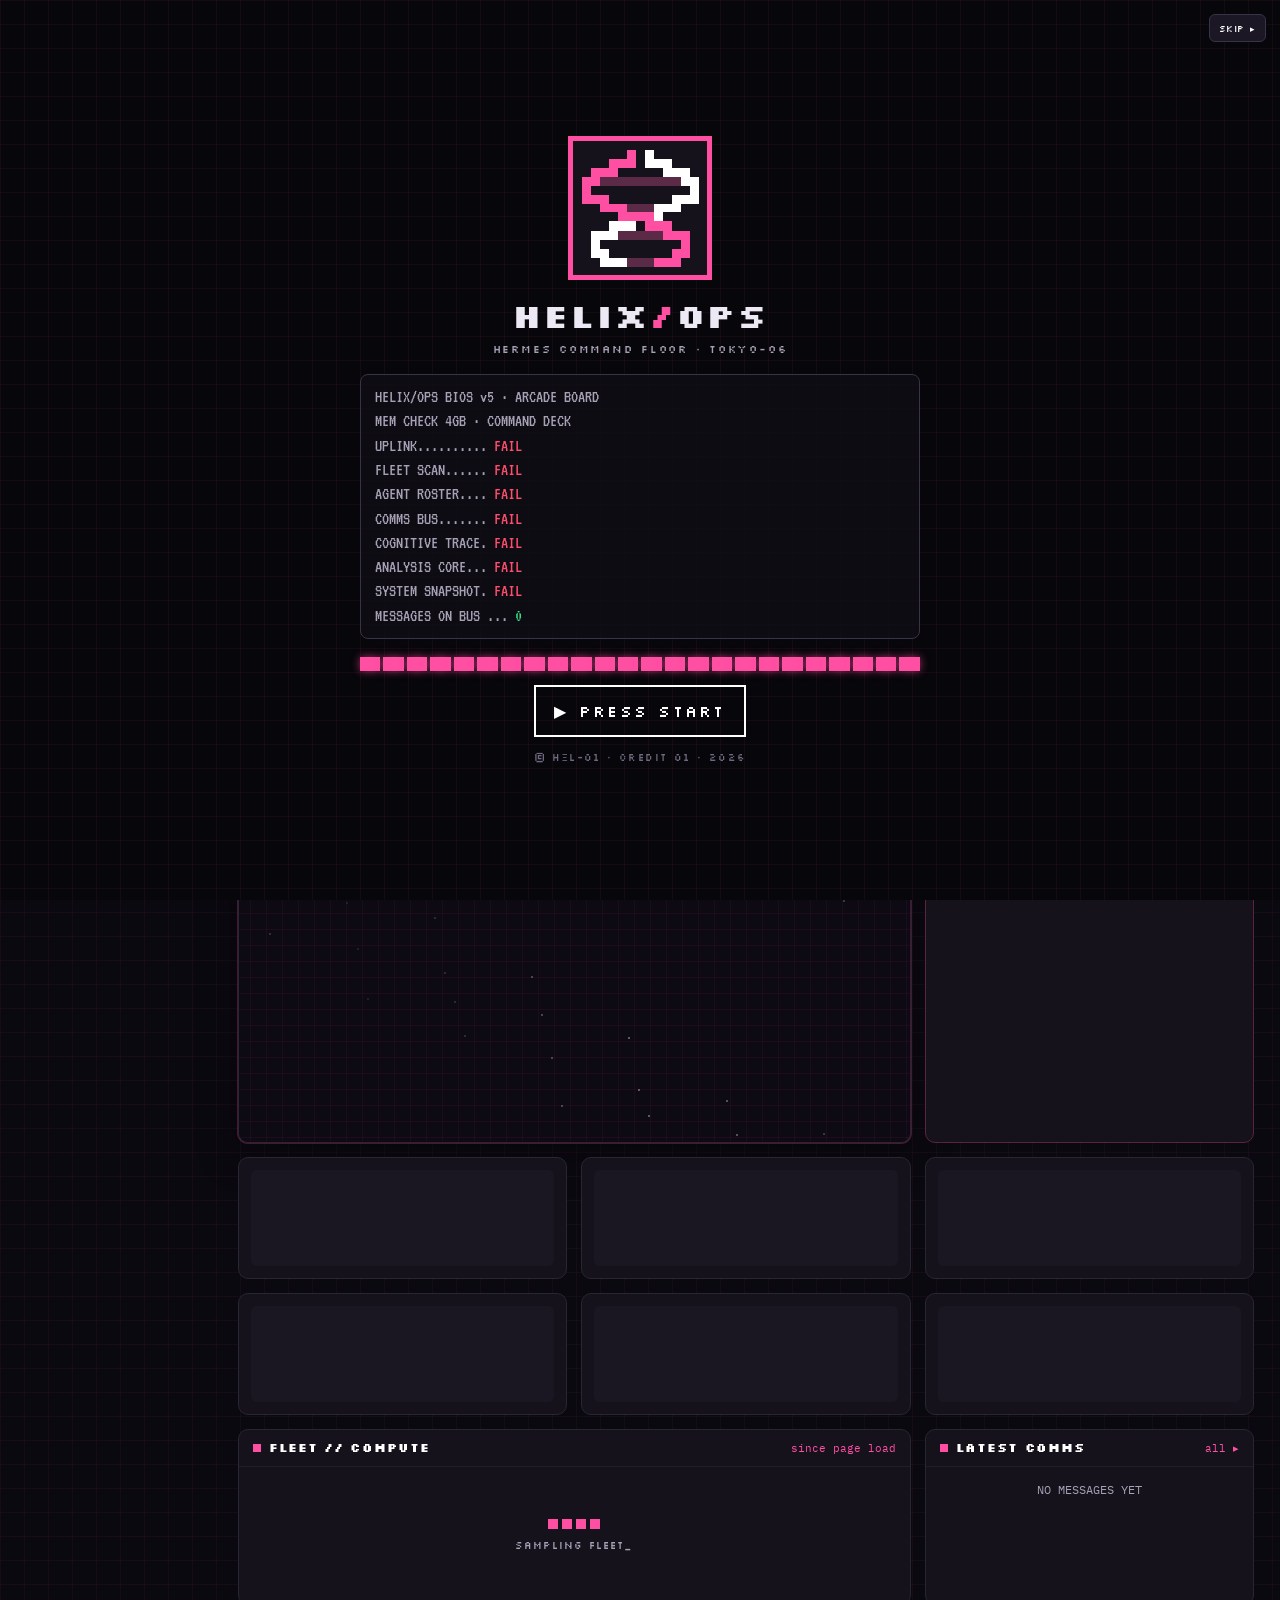
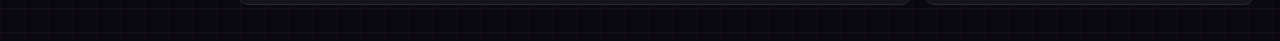
==== commit 31ee508d: "fit: scale UI on 2K/4K displays, compact landscape-phone layout, taller SHIELD findings html{zoom} s" ====
--- a/index.html
+++ b/index.html
@@ -21,7 +21,7 @@
 <noscript><p style="padding:24px">HELIX/OPS needs JavaScript. <a href="legacy">Open the classic dashboard</a>.</p></noscript>
 <script>
   (function () {
-    var V = "hos1211";
+    var V = "hos1212";
     window.HELIX_ASSET_V = V;
     var P = (location.pathname === "/ops" || location.pathname.indexOf("/ops/") === 0) ? "/ops" : "";
     function icon(rel, href) { var l = document.createElement("link"); l.rel = rel; l.href = P + href + "?v=" + V; document.head.appendChild(l); }
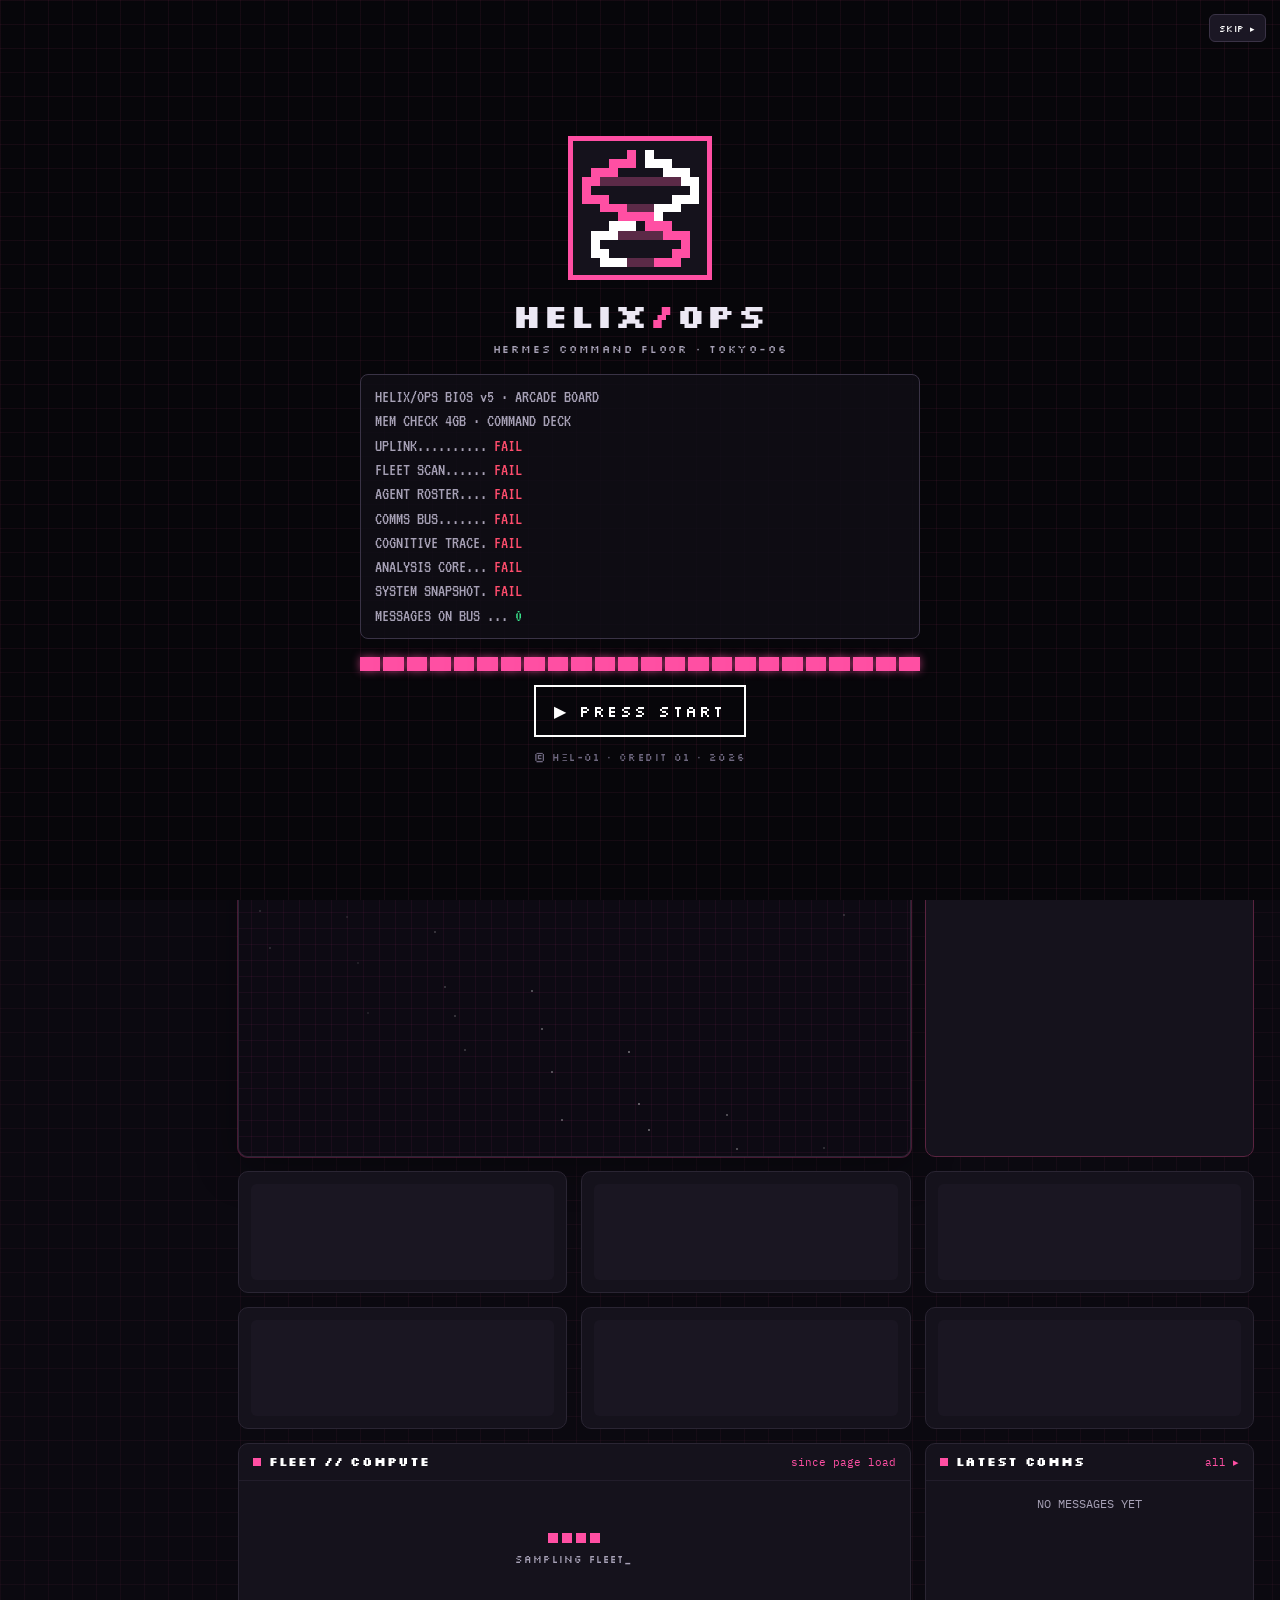
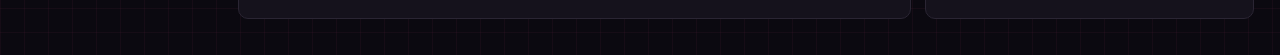
==== commit bbd72c0f: "home + SHIELD polish: fair grading, owner groups, SHIELD tile/chip, deduped needs, bench row, clicka" ====
--- a/index.html
+++ b/index.html
@@ -21,7 +21,7 @@
 <noscript><p style="padding:24px">HELIX/OPS needs JavaScript. <a href="legacy">Open the classic dashboard</a>.</p></noscript>
 <script>
   (function () {
-    var V = "hos1212";
+    var V = "hos1213";
     window.HELIX_ASSET_V = V;
     var P = (location.pathname === "/ops" || location.pathname.indexOf("/ops/") === 0) ? "/ops" : "";
     function icon(rel, href) { var l = document.createElement("link"); l.rel = rel; l.href = P + href + "?v=" + V; document.head.appendChild(l); }
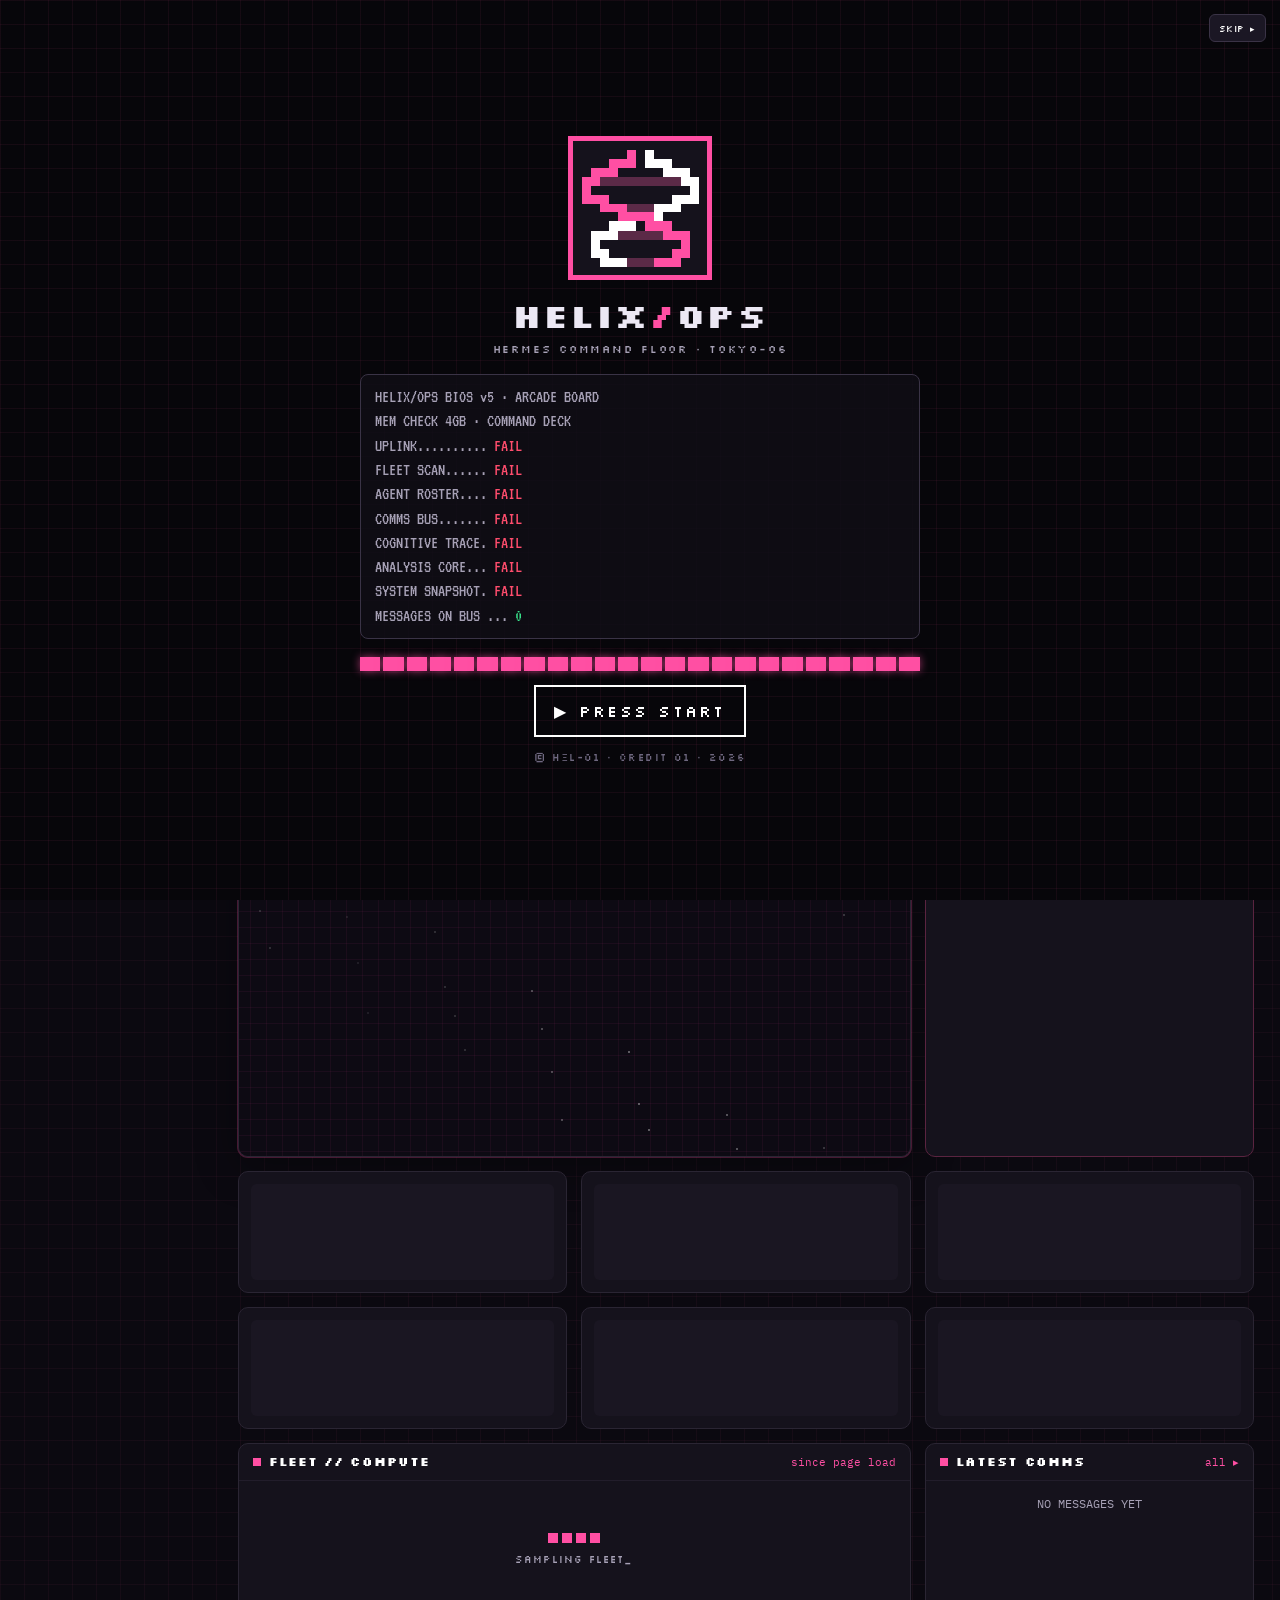
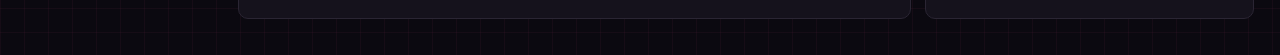
==== commit 5c242487: "feat(ops): ADZE review log, Copilot mesh pulse, torrents page Record-keeper snapshot of live Mini ed" ====
--- a/index.html
+++ b/index.html
@@ -21,7 +21,7 @@
 <noscript><p style="padding:24px">HELIX/OPS needs JavaScript. <a href="legacy">Open the classic dashboard</a>.</p></noscript>
 <script>
   (function () {
-    var V = "hos1213";
+    var V = "hos1216";
     window.HELIX_ASSET_V = V;
     var P = (location.pathname === "/ops" || location.pathname.indexOf("/ops/") === 0) ? "/ops" : "";
     function icon(rel, href) { var l = document.createElement("link"); l.rel = rel; l.href = P + href + "?v=" + V; document.head.appendChild(l); }
@@ -31,7 +31,7 @@
       window.addEventListener("load", function () { navigator.serviceWorker.register(P + "/sw.js", { scope: P + "/" }).catch(function () {}); });
     }
     var css = document.createElement("link"); css.rel = "stylesheet"; css.href = P + "/app/arcade.css?v=" + V; document.head.appendChild(css);
-    var files = ["/app/core.js", "/app/mesh.js", "/app/avatar.js", "/app/pages.js", "/app/lights.js", "/app/admin.js", "/app/shield.js"], i = 0;
+    var files = ["/app/core.js", "/app/mesh.js", "/app/avatar.js", "/app/pages.js", "/app/lights.js", "/app/admin.js", "/app/shield.js", "/app/torrents.js"], i = 0;
     (function next() {
       if (i >= files.length) { window.Helix.start(); return; }
       var s = document.createElement("script"); s.src = P + files[i++] + "?v=" + V; s.onload = next;
